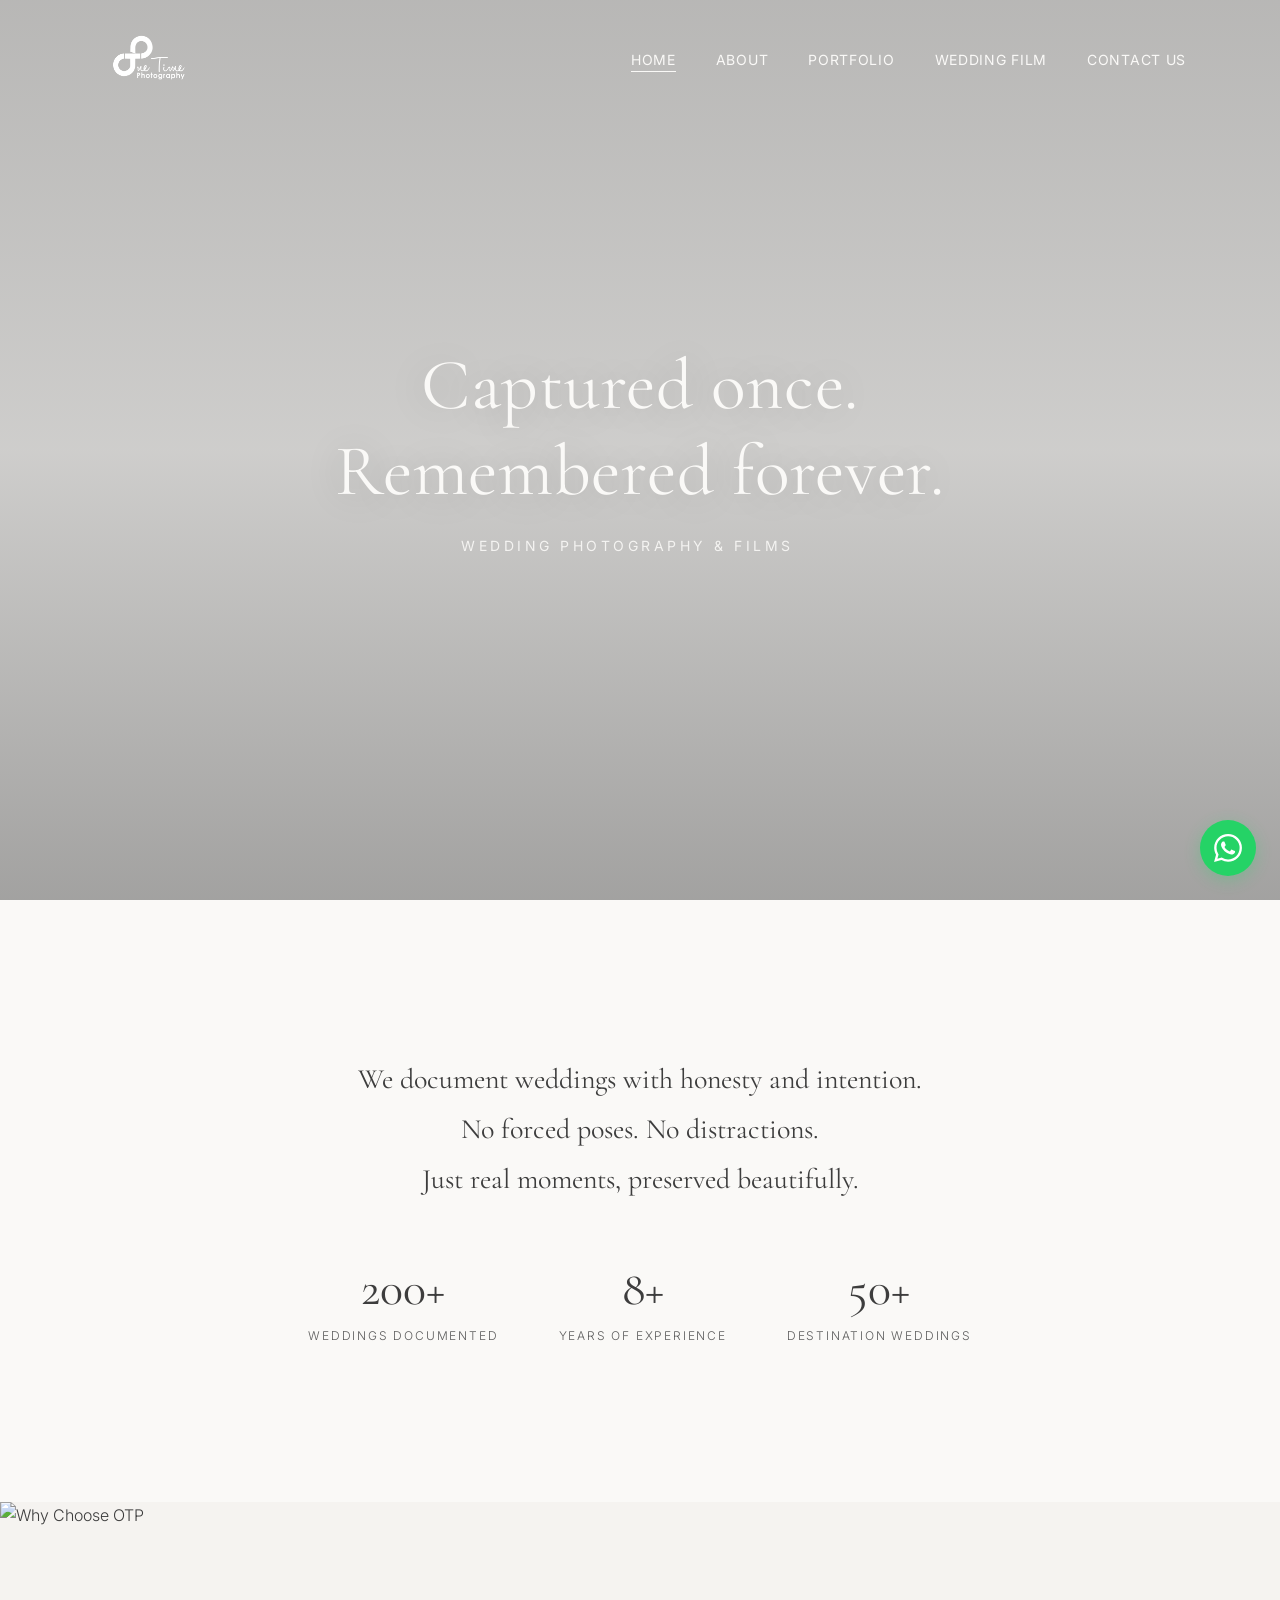
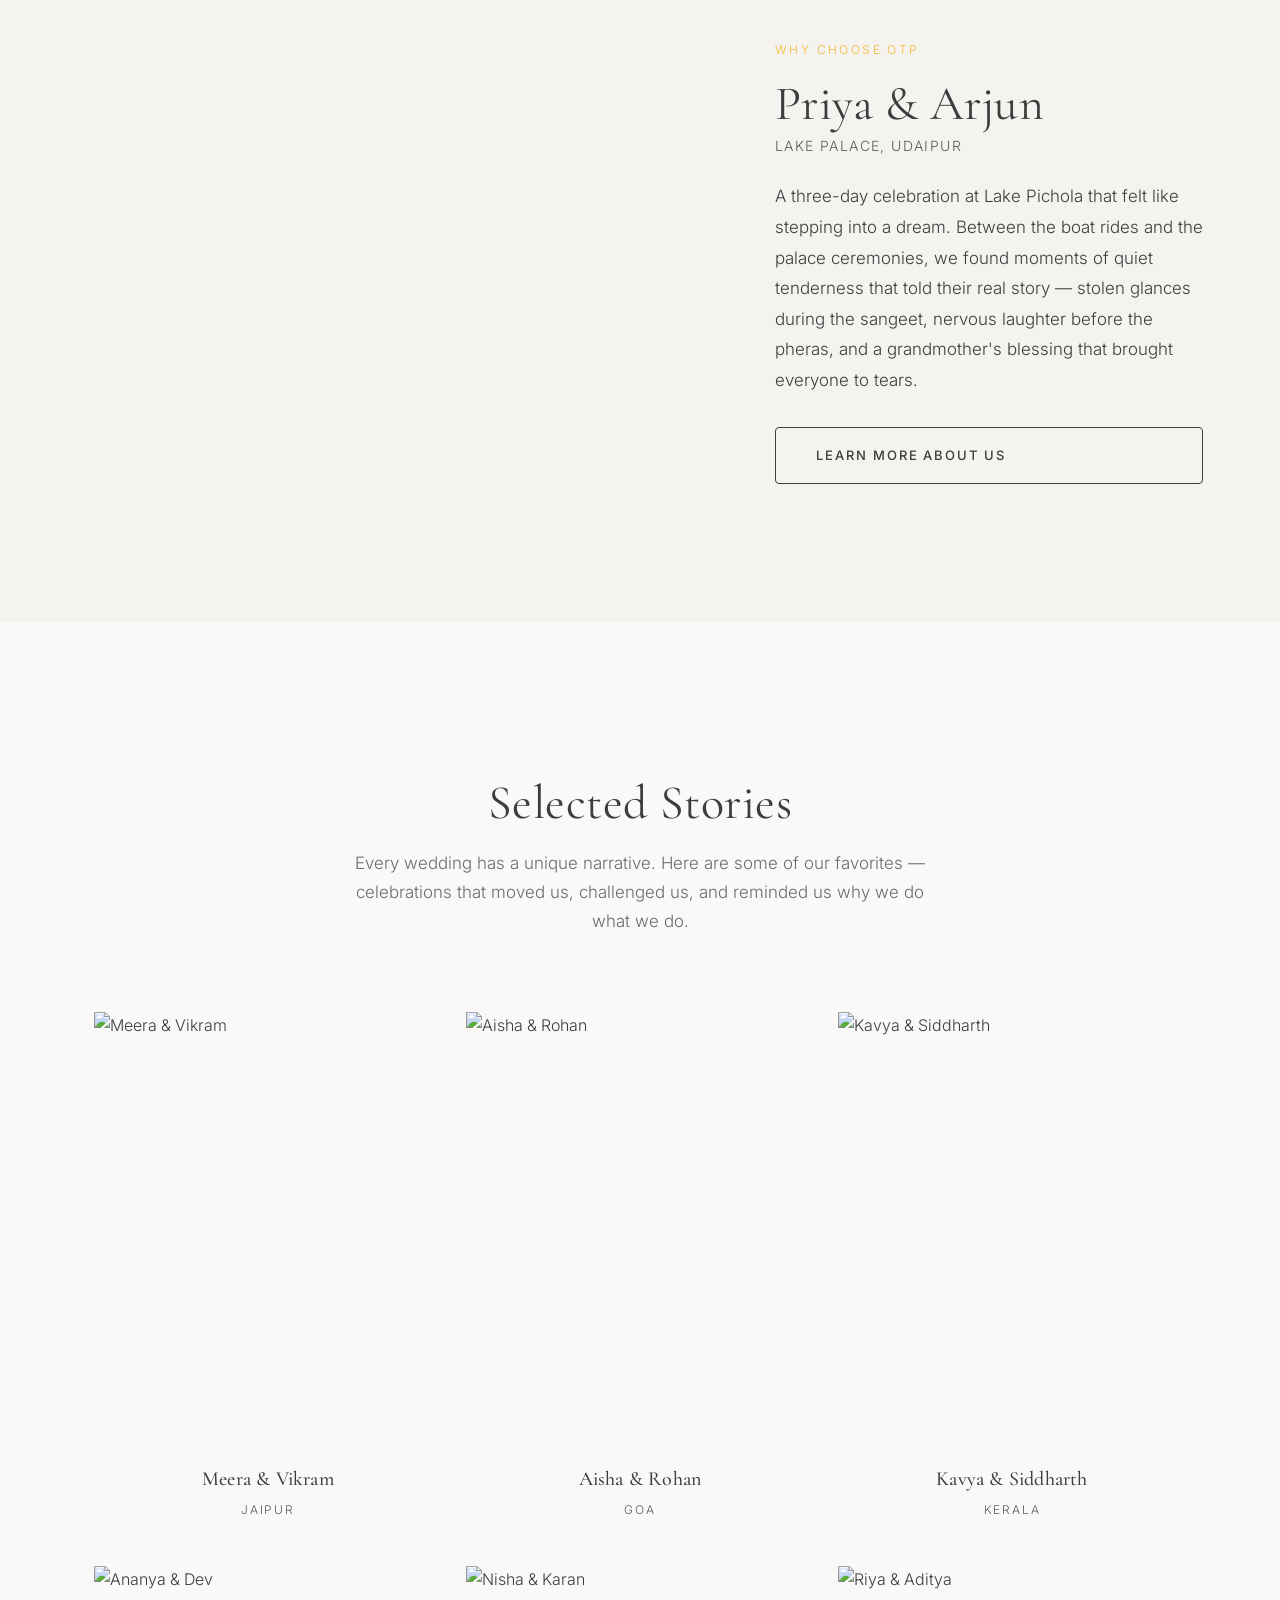
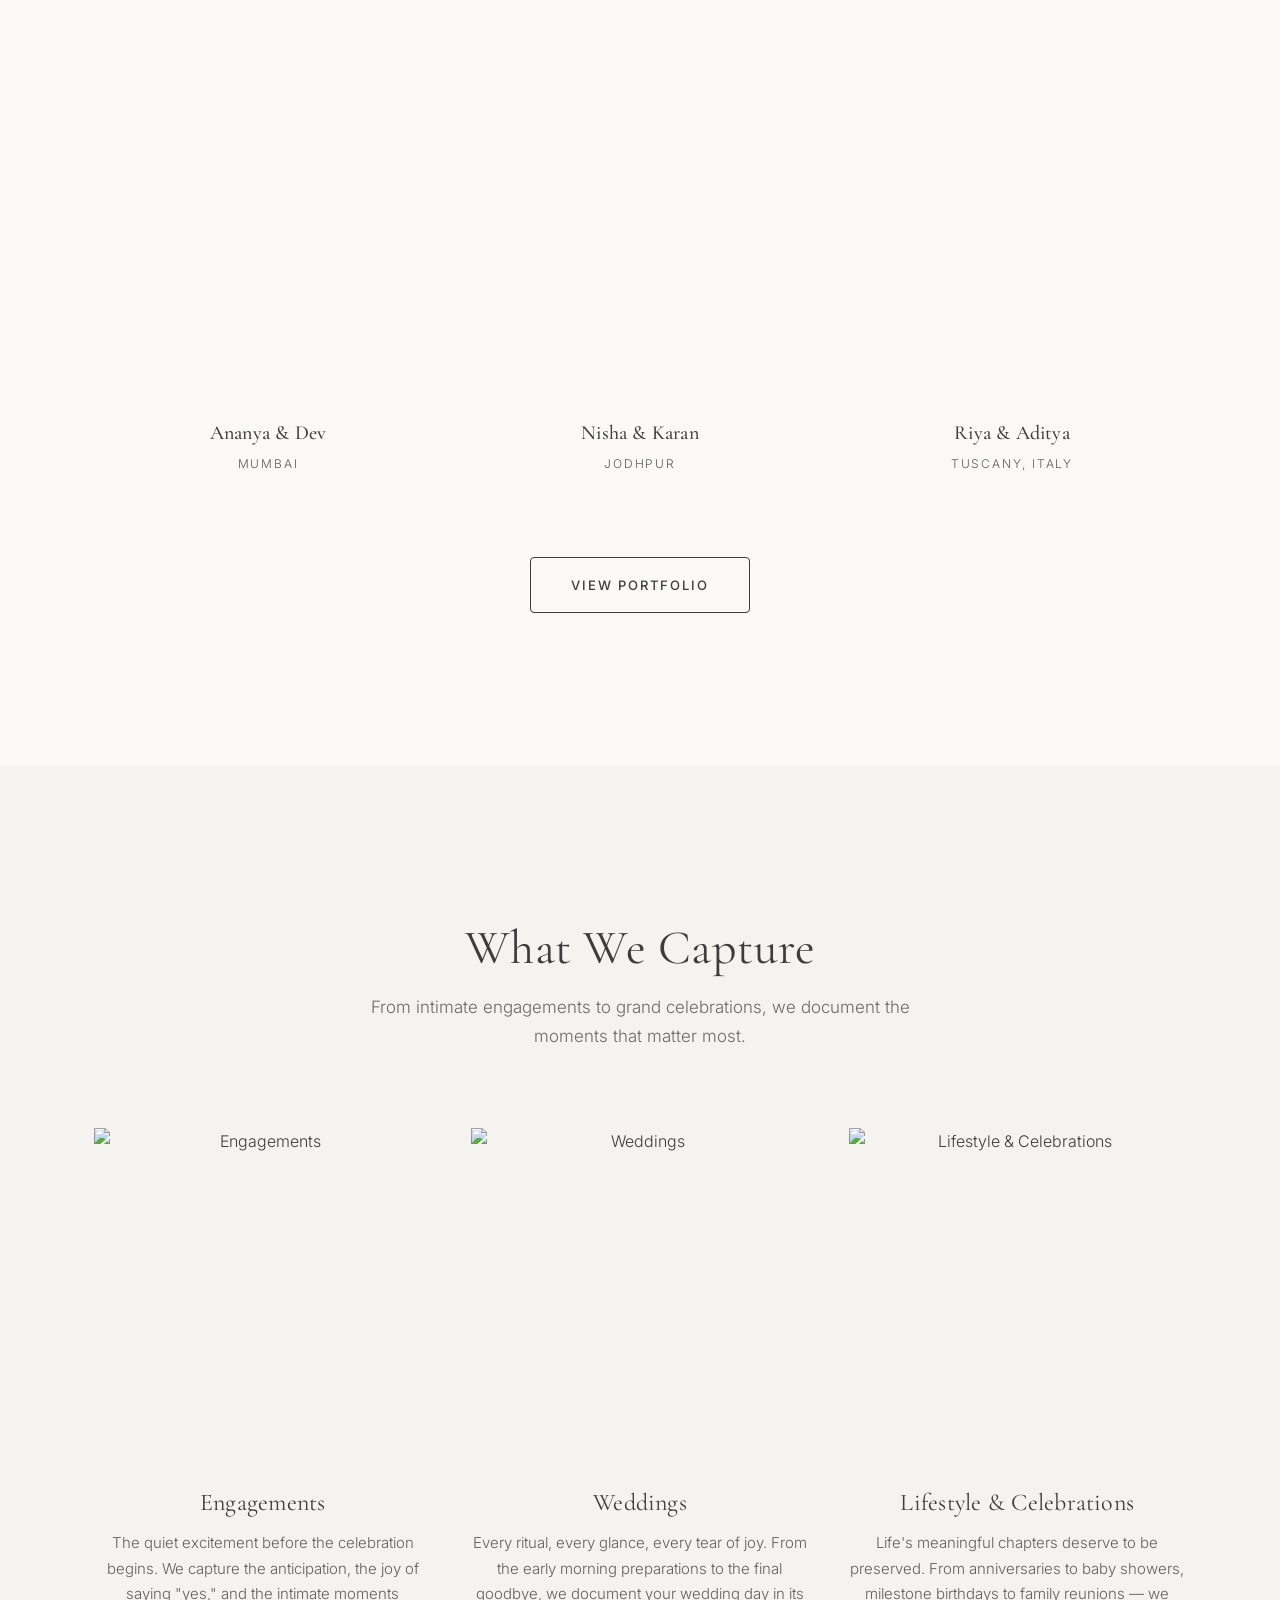
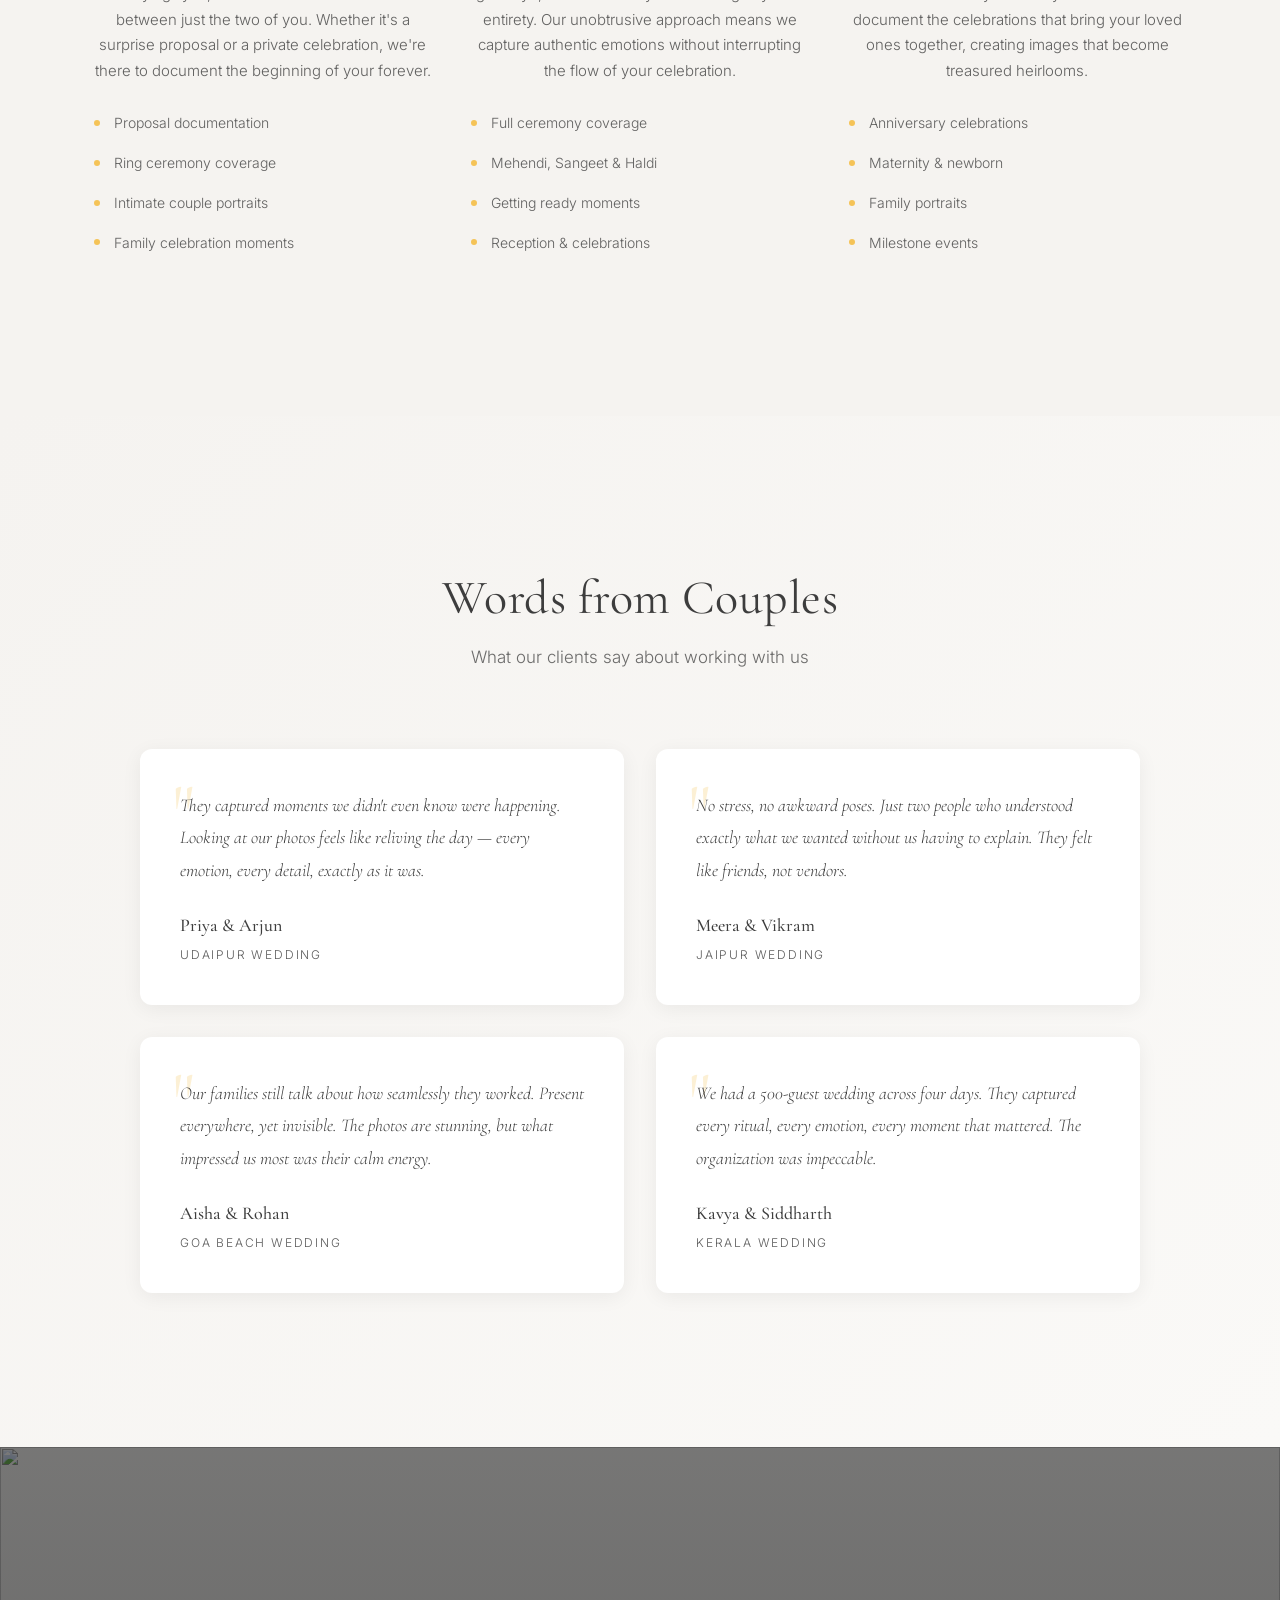
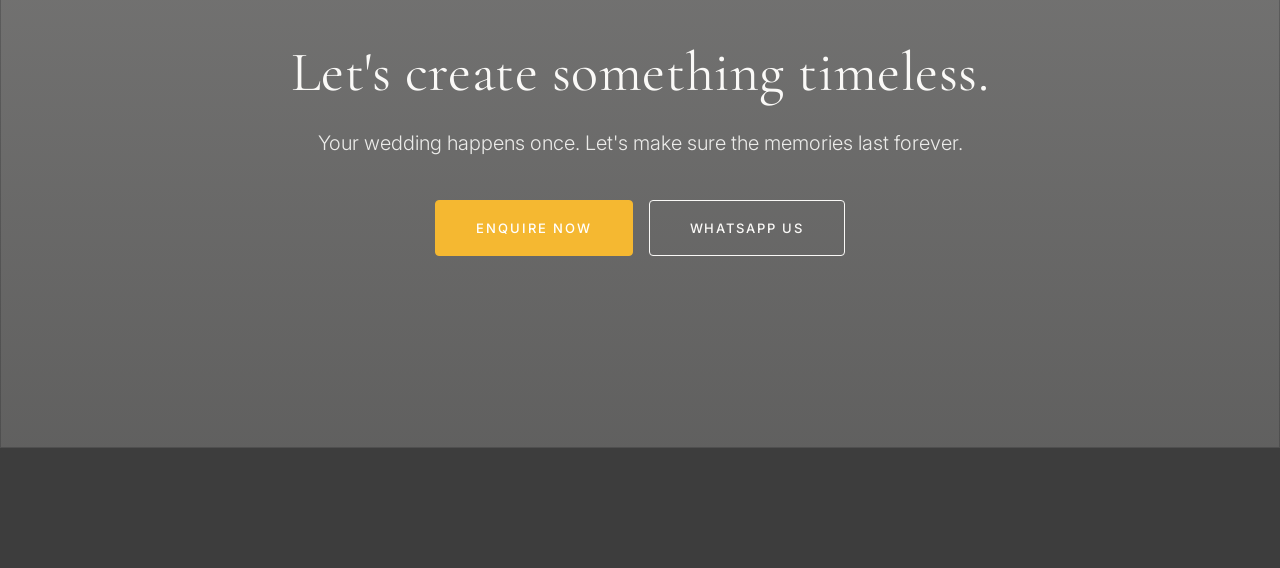
==== index.html @ 926968ce "Hide ALL sections with opacity:0 until API loads - Hero section (banner) - Brand statement - Why Cho" ====
<!DOCTYPE html>
<html lang="en">
<head>
    <meta charset="UTF-8">
    <meta name="viewport" content="width=device-width, initial-scale=1.0">
    <title>One Time Photography | Premium Wedding Photography & Films in India</title>
    <meta name="description" content="Premium wedding photography capturing moments that happen once and deserve to be preserved with intention, calm, and timeless elegance. Based in Mumbai, available across India and worldwide.">
    <meta name="keywords" content="wedding photography, wedding photographer India, destination wedding photographer, luxury wedding photography, Mumbai wedding photographer">

    <!-- Open Graph -->
    <meta property="og:title" content="One Time Photography | Premium Wedding Photography & Films">
    <meta property="og:description" content="Moments happen once. They deserve to be preserved with intention, calm, and timeless elegance.">
    <meta property="og:type" content="website">
    <meta property="og:image" content="https://images.unsplash.com/photo-1519741497674-611481863552?w=1200&q=80">

    <!-- Fonts -->
    <link rel="preconnect" href="https://fonts.googleapis.com">
    <link rel="preconnect" href="https://fonts.gstatic.com" crossorigin>
    <link href="https://fonts.googleapis.com/css2?family=Cormorant+Garamond:wght@400;500;600&family=Inter:wght@300;400;500&display=swap" rel="stylesheet">

    <!-- Styles -->
    <link rel="stylesheet" href="styles.css">
</head>
<body>
    <!-- Header -->
    <header class="header" id="header">
        <div class="header-container">
            <a href="index.html" class="logo">
                <img src="images/logo.png" alt="One Time Photography" class="logo-img">
            </a>

            <nav class="nav" id="nav">
                <ul class="nav-list">
                    <li><a href="index.html" class="nav-link active">Home</a></li>
                    <li><a href="about.html" class="nav-link">About</a></li>
                    <li><a href="portfolio.html" class="nav-link">Portfolio</a></li>
                    <li><a href="wedding-films.html" class="nav-link">Wedding Film</a></li>
                    <li><a href="contact.html" class="nav-link">Contact Us</a></li>
                </ul>
            </nav>

            <button class="menu-toggle" id="menuToggle" aria-label="Toggle menu">
                <span></span>
                <span></span>
                <span></span>
            </button>
        </div>
    </header>

    <!-- Hero Section -->
    <section class="hero api-content" style="opacity:0">
        <div class="hero-slider">
            <div class="hero-slide active" style="background-image: url('https://images.unsplash.com/photo-1519741497674-611481863552?w=1920&q=80')"></div>
            <div class="hero-slide" style="background-image: url('https://images.unsplash.com/photo-1606216794074-735e91aa2c92?w=1920&q=80')"></div>
            <div class="hero-slide" style="background-image: url('https://images.unsplash.com/photo-1591604466107-ec97de577aff?w=1920&q=80')"></div>
            <div class="hero-slide" style="background-image: url('https://images.unsplash.com/photo-1583939003579-730e3918a45a?w=1920&q=80')"></div>
        </div>
        <div class="hero-overlay"></div>
        <div class="hero-content">
            <h1 class="hero-title">Captured once.<br>Remembered forever.</h1>
            <p class="hero-subtitle">Wedding Photography & Films</p>
        </div>
    </section>

    <!-- Brand Statement -->
    <section class="brand-statement api-content" style="opacity:0">
        <div class="container">
            <p class="statement-text">
                We document weddings with honesty and intention.<br>
                No forced poses. No distractions.<br>
                Just real moments, preserved beautifully.
            </p>
            <div class="statement-details">
                <div class="statement-stat">
                    <span class="stat-number">200+</span>
                    <span class="stat-label">Weddings Documented</span>
                </div>
                <div class="statement-stat">
                    <span class="stat-number">8+</span>
                    <span class="stat-label">Years of Experience</span>
                </div>
                <div class="statement-stat">
                    <span class="stat-number">50+</span>
                    <span class="stat-label">Destination Weddings</span>
                </div>
            </div>
        </div>
    </section>

    <!-- Why Choose OTP -->
    <section class="why-choose-otp api-content" id="whyChooseSection" style="opacity:0">
        <div class="why-choose-inner">
            <div class="why-choose-image">
                <img src="https://images.unsplash.com/photo-1583939003579-730e3918a45a?w=1400&q=80" alt="Why Choose OTP" loading="lazy">
            </div>
            <div class="why-choose-content">
                <span class="section-label">Why Choose OTP</span>
                <h2>Priya & Arjun</h2>
                <p class="location-text">Lake Palace, Udaipur</p>
                <p class="description-text">A three-day celebration at Lake Pichola that felt like stepping into a dream. Between the boat rides and the palace ceremonies, we found moments of quiet tenderness that told their real story — stolen glances during the sangeet, nervous laughter before the pheras, and a grandmother's blessing that brought everyone to tears.</p>
                <a href="about.html" class="btn btn-secondary">Learn More About Us</a>
            </div>
        </div>
    </section>

    <!-- Selected Stories -->
    <section class="selected-stories api-content" style="opacity:0">
        <div class="container">
            <div class="section-header">
                <h2 class="section-title">Selected Stories</h2>
                <p class="section-subtitle">Every wedding has a unique narrative. Here are some of our favorites — celebrations that moved us, challenged us, and reminded us why we do what we do.</p>
            </div>
            <div class="stories-grid">
                <a href="stories.html#story-2" class="story-card">
                    <div class="story-image">
                        <img src="https://images.unsplash.com/photo-1511285560929-80b456fea0bc?w=800&q=80" alt="Meera & Vikram" loading="lazy">
                    </div>
                    <div class="story-info">
                        <h3>Meera & Vikram</h3>
                        <span>Jaipur</span>
                    </div>
                </a>
                <a href="stories.html#story-3" class="story-card">
                    <div class="story-image">
                        <img src="https://images.unsplash.com/photo-1465495976277-4387d4b0b4c6?w=800&q=80" alt="Aisha & Rohan" loading="lazy">
                    </div>
                    <div class="story-info">
                        <h3>Aisha & Rohan</h3>
                        <span>Goa</span>
                    </div>
                </a>
                <a href="stories.html#story-4" class="story-card">
                    <div class="story-image">
                        <img src="https://images.unsplash.com/photo-1519225421980-715cb0215aed?w=800&q=80" alt="Kavya & Siddharth" loading="lazy">
                    </div>
                    <div class="story-info">
                        <h3>Kavya & Siddharth</h3>
                        <span>Kerala</span>
                    </div>
                </a>
                <a href="stories.html#story-5" class="story-card">
                    <div class="story-image">
                        <img src="https://images.unsplash.com/photo-1522673607200-164d1b6ce486?w=800&q=80" alt="Ananya & Dev" loading="lazy">
                    </div>
                    <div class="story-info">
                        <h3>Ananya & Dev</h3>
                        <span>Mumbai</span>
                    </div>
                </a>
                <a href="stories.html#story-6" class="story-card">
                    <div class="story-image">
                        <img src="https://images.unsplash.com/photo-1460978812857-470ed1c77af0?w=800&q=80" alt="Nisha & Karan" loading="lazy">
                    </div>
                    <div class="story-info">
                        <h3>Nisha & Karan</h3>
                        <span>Jodhpur</span>
                    </div>
                </a>
                <a href="stories.html#story-7" class="story-card">
                    <div class="story-image">
                        <img src="https://images.unsplash.com/photo-1537633552985-df8429e8048b?w=800&q=80" alt="Riya & Aditya" loading="lazy">
                    </div>
                    <div class="story-info">
                        <h3>Riya & Aditya</h3>
                        <span>Tuscany, Italy</span>
                    </div>
                </a>
            </div>
            <div class="section-cta">
                <a href="portfolio.html" class="btn btn-secondary">view Portfolio</a>
            </div>
        </div>
    </section>

    <!-- What We Capture -->
    <section class="what-we-capture api-content" style="opacity:0">
        <div class="container">
            <div class="section-header">
                <h2 class="section-title">What We Capture</h2>
                <p class="section-subtitle">From intimate engagements to grand celebrations, we document the moments that matter most.</p>
            </div>
            <div class="capture-grid">
                <div class="capture-card">
                    <div class="capture-image">
                        <img src="https://images.unsplash.com/photo-1529634806980-85c3dd6d34ac?w=600&q=80" alt="Engagements" loading="lazy">
                    </div>
                    <h3>Engagements</h3>
                    <p>The quiet excitement before the celebration begins. We capture the anticipation, the joy of saying "yes," and the intimate moments between just the two of you. Whether it's a surprise proposal or a private celebration, we're there to document the beginning of your forever.</p>
                    <ul class="capture-features">
                        <li>Proposal documentation</li>
                        <li>Ring ceremony coverage</li>
                        <li>Intimate couple portraits</li>
                        <li>Family celebration moments</li>
                    </ul>
                </div>
                <div class="capture-card">
                    <div class="capture-image">
                        <img src="https://images.unsplash.com/photo-1587271407850-8d438ca9fdf2?w=600&q=80" alt="Weddings" loading="lazy">
                    </div>
                    <h3>Weddings</h3>
                    <p>Every ritual, every glance, every tear of joy. From the early morning preparations to the final goodbye, we document your wedding day in its entirety. Our unobtrusive approach means we capture authentic emotions without interrupting the flow of your celebration.</p>
                    <ul class="capture-features">
                        <li>Full ceremony coverage</li>
                        <li>Mehendi, Sangeet & Haldi</li>
                        <li>Getting ready moments</li>
                        <li>Reception & celebrations</li>
                    </ul>
                </div>
                <div class="capture-card">
                    <div class="capture-image">
                        <img src="https://images.unsplash.com/photo-1544078751-58fee2d8a03b?w=600&q=80" alt="Lifestyle & Celebrations" loading="lazy">
                    </div>
                    <h3>Lifestyle & Celebrations</h3>
                    <p>Life's meaningful chapters deserve to be preserved. From anniversaries to baby showers, milestone birthdays to family reunions — we document the celebrations that bring your loved ones together, creating images that become treasured heirlooms.</p>
                    <ul class="capture-features">
                        <li>Anniversary celebrations</li>
                        <li>Maternity & newborn</li>
                        <li>Family portraits</li>
                        <li>Milestone events</li>
                    </ul>
                </div>
            </div>
        </div>
    </section>

    <!-- Testimonials -->
    <section class="testimonials-section api-content" style="opacity:0">
        <div class="container">
            <div class="section-header">
                <h2 class="section-title">Words from Couples</h2>
                <p class="section-subtitle">What our clients say about working with us</p>
            </div>
            <div class="testimonials-grid" id="testimonialsContainer">
                <div class="testimonial-card">
                    <p class="testimonial-quote">They captured moments we didn't even know were happening. Looking at our photos feels like reliving the day — every emotion, every detail, exactly as it was.</p>
                    <div class="testimonial-author">
                        <div class="testimonial-info">
                            <cite>Priya & Arjun</cite>
                            <span>Udaipur Wedding</span>
                        </div>
                    </div>
                </div>
                <div class="testimonial-card">
                    <p class="testimonial-quote">No stress, no awkward poses. Just two people who understood exactly what we wanted without us having to explain. They felt like friends, not vendors.</p>
                    <div class="testimonial-author">
                        <div class="testimonial-info">
                            <cite>Meera & Vikram</cite>
                            <span>Jaipur Wedding</span>
                        </div>
                    </div>
                </div>
                <div class="testimonial-card">
                    <p class="testimonial-quote">Our families still talk about how seamlessly they worked. Present everywhere, yet invisible. The photos are stunning, but what impressed us most was their calm energy.</p>
                    <div class="testimonial-author">
                        <div class="testimonial-info">
                            <cite>Aisha & Rohan</cite>
                            <span>Goa Beach Wedding</span>
                        </div>
                    </div>
                </div>
                <div class="testimonial-card">
                    <p class="testimonial-quote">We had a 500-guest wedding across four days. They captured every ritual, every emotion, every moment that mattered. The organization was impeccable.</p>
                    <div class="testimonial-author">
                        <div class="testimonial-info">
                            <cite>Kavya & Siddharth</cite>
                            <span>Kerala Wedding</span>
                        </div>
                    </div>
                </div>
            </div>
        </div>
    </section>

    <!-- Final CTA -->
    <section class="cta-section api-content" style="opacity:0">
        <div class="cta-background">
            <img src="https://images.unsplash.com/photo-1519741497674-611481863552?w=1920&q=80" alt="" loading="lazy">
        </div>
        <div class="cta-overlay"></div>
        <div class="container">
            <div class="cta-content">
                <h2>Let's create something timeless.</h2>
                <p class="cta-subtitle">Your wedding happens once. Let's make sure the memories last forever.</p>
                <div class="cta-buttons">
                    <a href="contact.html" class="btn btn-primary">Enquire Now</a>
                    <a href="https://wa.me/919876543210" class="btn btn-secondary" target="_blank" rel="noopener">WhatsApp Us</a>
                </div>
            </div>
        </div>
    </section>

    <!-- Footer - Loaded by shared-components.js -->
    <footer class="footer"></footer>

    <!-- WhatsApp Floating Button -->
    <a href="https://wa.me/919876543210" class="whatsapp-float" target="_blank" rel="noopener" aria-label="Chat on WhatsApp">
        <svg viewBox="0 0 24 24" fill="currentColor">
            <path d="M17.472 14.382c-.297-.149-1.758-.867-2.03-.967-.273-.099-.471-.148-.67.15-.197.297-.767.966-.94 1.164-.173.199-.347.223-.644.075-.297-.15-1.255-.463-2.39-1.475-.883-.788-1.48-1.761-1.653-2.059-.173-.297-.018-.458.13-.606.134-.133.298-.347.446-.52.149-.174.198-.298.298-.497.099-.198.05-.371-.025-.52-.075-.149-.669-1.612-.916-2.207-.242-.579-.487-.5-.669-.51-.173-.008-.371-.01-.57-.01-.198 0-.52.074-.792.372-.272.297-1.04 1.016-1.04 2.479 0 1.462 1.065 2.875 1.213 3.074.149.198 2.096 3.2 5.077 4.487.709.306 1.262.489 1.694.625.712.227 1.36.195 1.871.118.571-.085 1.758-.719 2.006-1.413.248-.694.248-1.289.173-1.413-.074-.124-.272-.198-.57-.347m-5.421 7.403h-.004a9.87 9.87 0 01-5.031-1.378l-.361-.214-3.741.982.998-3.648-.235-.374a9.86 9.86 0 01-1.51-5.26c.001-5.45 4.436-9.884 9.888-9.884 2.64 0 5.122 1.03 6.988 2.898a9.825 9.825 0 012.893 6.994c-.003 5.45-4.437 9.884-9.885 9.884m8.413-18.297A11.815 11.815 0 0012.05 0C5.495 0 .16 5.335.157 11.892c0 2.096.547 4.142 1.588 5.945L.057 24l6.305-1.654a11.882 11.882 0 005.683 1.448h.005c6.554 0 11.89-5.335 11.893-11.893a11.821 11.821 0 00-3.48-8.413z"/>
        </svg>
    </a>

    <!-- Core Scripts -->
    <script src="script.js"></script>
    <script src="js/shared-components.js"></script>

    <!-- API & Dynamic Content -->
    <script src="js/api.js"></script>
    <script src="js/content-loader.js"></script>
</body>
</html>
---- styles.css ----
/* ============================================
   One Time Photography - Visual Identity System
   ============================================ */

/* CSS Custom Properties */
:root {
    /* Color Palette - One Time Photography Brand */
    --ivory: #FAF9F7;
    --soft-beige: #F5F3F0;
    --warm-grey: #5D5D5D;
    --charcoal: #3D3D3D;
    --muted-gold: #F5B831;
    --brand-yellow: #F5B831;
    --brand-gray: #5D5D5D;

    /* Typography */
    --font-heading: 'Cormorant Garamond', Georgia, serif;
    --font-body: 'Inter', -apple-system, BlinkMacSystemFont, sans-serif;

    /* Spacing */
    --section-padding: clamp(80px, 12vw, 160px);
    --container-max: 1140px;
    --content-max: 800px;

    /* Transitions */
    --transition-slow: 0.6s cubic-bezier(0.4, 0, 0.2, 1);
    --transition-medium: 0.4s cubic-bezier(0.4, 0, 0.2, 1);
    --transition-fast: 0.2s ease;
}

/* ============================================
   Reset & Base Styles
   ============================================ */
*, *::before, *::after {
    box-sizing: border-box;
    margin: 0;
    padding: 0;
}

html {
    scroll-behavior: smooth;
    -webkit-font-smoothing: antialiased;
    -moz-osx-font-smoothing: grayscale;
}

body {
    font-family: var(--font-body);
    font-weight: 300;
    font-size: 16px;
    line-height: 1.7;
    color: var(--charcoal);
    background-color: var(--ivory);
}

img {
    max-width: 100%;
    height: auto;
    display: block;
}

a {
    text-decoration: none;
    color: inherit;
    transition: color var(--transition-fast);
}

ul {
    list-style: none;
}

button {
    background: none;
    border: none;
    cursor: pointer;
    font-family: inherit;
}

/* ============================================
   Typography
   ============================================ */
h1, h2, h3, h4, h5, h6 {
    font-family: var(--font-heading);
    font-weight: 400;
    line-height: 1.2;
    letter-spacing: 0.01em;
}

h1 {
    font-size: clamp(2.5rem, 6vw, 4.5rem);
}

h2 {
    font-size: clamp(2rem, 4vw, 3rem);
}

h3 {
    font-size: clamp(1.25rem, 2vw, 1.5rem);
}

p {
    max-width: 65ch;
}

/* ============================================
   Layout
   ============================================ */
.container {
    width: 100%;
    max-width: var(--container-max);
    margin: 0 auto;
    padding: 0 24px;
}

.section-title {
    text-align: center;
    margin-bottom: clamp(48px, 6vw, 80px);
    color: var(--charcoal);
}

/* ============================================
   Header & Navigation
   ============================================ */
.header {
    position: fixed;
    top: 0;
    left: 0;
    right: 0;
    z-index: 1000;
    padding: 20px 0;
    transition: background-color var(--transition-medium), padding var(--transition-medium);
}

.header.scrolled {
    background-color: rgba(250, 249, 247, 0.98);
    padding: 16px 0;
    box-shadow: 0 1px 0 rgba(31, 31, 31, 0.05);
}

.header-container {
    max-width: var(--container-max);
    margin: 0 auto;
    padding: 0 24px;
    display: flex;
    justify-content: space-between;
    align-items: center;
}

.logo {
    display: flex;
    flex-direction: column;
    align-items: flex-start;
    line-height: 1;
}

.logo-img {
    height: 80px;
    width: auto;
    transition: filter var(--transition-medium);
}

.header:not(.scrolled) .logo-img {
    filter: brightness(0) invert(1);
}

.logo-text {
    font-family: var(--font-heading);
    font-size: 1.5rem;
    font-weight: 500;
    color: var(--charcoal);
    letter-spacing: 0.02em;
}

.logo-sub {
    font-family: var(--font-body);
    font-size: 0.65rem;
    font-weight: 400;
    letter-spacing: 0.2em;
    text-transform: uppercase;
    color: var(--warm-grey);
    margin-top: 2px;
}

.header:not(.scrolled) .logo-text,
.header:not(.scrolled) .logo-sub {
    color: var(--ivory);
}

.nav-list {
    display: flex;
    gap: 40px;
}

.nav-link {
    font-size: 0.875rem;
    font-weight: 400;
    letter-spacing: 0.05em;
    text-transform: uppercase;
    color: var(--ivory);
    position: relative;
}

.header.scrolled .nav-link {
    color: #2D2D2D;
}

.header.scrolled .nav-link:hover {
    color: var(--muted-gold);
}

.nav-link::after {
    content: '';
    position: absolute;
    bottom: -4px;
    left: 0;
    width: 0;
    height: 1px;
    background-color: currentColor;
    transition: width var(--transition-medium);
}

.nav-link:hover::after,
.nav-link.active::after {
    width: 100%;
}

/* Mobile Menu Toggle */
.menu-toggle {
    display: none;
    flex-direction: column;
    gap: 5px;
    padding: 10px;
    z-index: 1001;
}

.menu-toggle span {
    width: 24px;
    height: 1.5px;
    background-color: var(--ivory);
    transition: transform var(--transition-fast), opacity var(--transition-fast);
}

.header.scrolled .menu-toggle span {
    background-color: var(--charcoal);
}

.menu-toggle.active span:nth-child(1) {
    transform: rotate(45deg) translate(5px, 5px);
}

.menu-toggle.active span:nth-child(2) {
    opacity: 0;
}

.menu-toggle.active span:nth-child(3) {
    transform: rotate(-45deg) translate(5px, -5px);
}

/* ============================================
   Hero Section
   ============================================ */
.hero {
    position: relative;
    height: 100vh;
    min-height: 600px;
    display: flex;
    align-items: center;
    justify-content: center;
    overflow: hidden;
}

.hero-slider {
    position: absolute;
    inset: 0;
}

.hero-slide {
    position: absolute;
    inset: 0;
    background-size: cover;
    background-position: center;
    opacity: 0;
    transition: opacity 1.5s ease-in-out;
}

.hero-slide.active {
    opacity: 1;
}

.hero-overlay {
    position: absolute;
    inset: 0;
    background: linear-gradient(to bottom,
        rgba(31, 31, 31, 0.3) 0%,
        rgba(31, 31, 31, 0.2) 50%,
        rgba(31, 31, 31, 0.4) 100%
    );
}

.hero-content {
    position: relative;
    z-index: 1;
    text-align: center;
    color: var(--ivory);
    padding: 0 24px;
}

.hero-title {
    margin-bottom: 20px;
    text-shadow: 0 2px 40px rgba(0, 0, 0, 0.2);
}

.hero-subtitle {
    font-size: 0.875rem;
    font-weight: 400;
    letter-spacing: 0.25em;
    text-transform: uppercase;
    opacity: 0.9;
}

/* ============================================
   Brand Statement
   ============================================ */
.brand-statement {
    padding: var(--section-padding) 24px;
    text-align: center;
}

.statement-text {
    font-family: var(--font-heading);
    font-size: clamp(1.25rem, 2.5vw, 1.75rem);
    font-weight: 400;
    line-height: 1.8;
    color: var(--charcoal);
    max-width: var(--content-max);
    margin: 0 auto;
}

/* ============================================
   Selected Stories
   ============================================ */
.selected-stories {
    padding: var(--section-padding) 24px;
    background-color: var(--ivory);
}

.stories-grid {
    display: grid;
    grid-template-columns: repeat(3, 1fr);
    gap: 24px;
}

.story-card {
    display: block;
    position: relative;
    overflow: hidden;
}

.story-image {
    aspect-ratio: 4/5;
    overflow: hidden;
}

.story-image img {
    width: 100%;
    height: 100%;
    object-fit: cover;
    transition: transform var(--transition-slow), opacity var(--transition-medium);
}

.story-card:hover .story-image img {
    transform: scale(1.03);
    opacity: 0.9;
}

.story-info {
    padding: 20px 0;
    text-align: center;
}

.story-info h3 {
    font-family: var(--font-heading);
    font-size: 1.25rem;
    font-weight: 500;
    margin-bottom: 4px;
}

.story-info span {
    font-size: 0.75rem;
    letter-spacing: 0.15em;
    text-transform: uppercase;
    color: var(--warm-grey);
}

/* ============================================
   What We Capture
   ============================================ */
.what-we-capture {
    padding: var(--section-padding) 24px;
    background-color: var(--soft-beige);
}

.capture-grid {
    display: grid;
    grid-template-columns: repeat(3, 1fr);
    gap: 40px;
}

.capture-card {
    text-align: center;
}

.capture-image {
    aspect-ratio: 1/1;
    overflow: hidden;
    margin-bottom: 24px;
}

.capture-image img {
    width: 100%;
    height: 100%;
    object-fit: cover;
    transition: transform var(--transition-slow);
}

.capture-card:hover .capture-image img {
    transform: scale(1.03);
}

.capture-card h3 {
    font-family: var(--font-heading);
    font-size: 1.5rem;
    margin-bottom: 12px;
}

.capture-card p {
    font-size: 0.9375rem;
    color: var(--charcoal);
    opacity: 0.8;
    margin: 0 auto;
}

/* ============================================
   Wedding Experience
   ============================================ */
.wedding-experience {
    padding: var(--section-padding) 24px;
}

.experience-grid {
    display: grid;
    grid-template-columns: 1fr 1fr;
    gap: 80px;
    align-items: center;
}

.experience-image {
    aspect-ratio: 3/4;
    overflow: hidden;
}

.experience-image img {
    width: 100%;
    height: 100%;
    object-fit: cover;
}

.experience-content h2 {
    margin-bottom: 16px;
}

.experience-text {
    font-size: 1.125rem;
    color: var(--charcoal);
    opacity: 0.8;
    margin-bottom: 32px;
}

.services-list {
    margin-bottom: 40px;
}

.services-list li {
    font-size: 0.9375rem;
    padding: 10px 0;
    border-bottom: 1px solid var(--soft-beige);
    position: relative;
    padding-left: 16px;
}

.services-list li::before {
    content: '';
    position: absolute;
    left: 0;
    top: 50%;
    width: 4px;
    height: 4px;
    border-radius: 50%;
    background-color: var(--muted-gold);
    transform: translateY(-50%);
}

.services-list li:nth-child(2) {
    color: var(--warm-grey);
}

/* ============================================
   Buttons
   ============================================ */
.btn {
    display: inline-block;
    padding: 16px 40px;
    font-size: 0.8125rem;
    font-weight: 500;
    letter-spacing: 0.15em;
    text-transform: uppercase;
    text-decoration: none;
    border-radius: 4px;
    cursor: pointer;
    transition: all var(--transition-medium);
}

.btn-primary {
    background-color: var(--charcoal);
    color: var(--ivory);
    border: 1px solid var(--charcoal);
}

.btn-primary:hover {
    background-color: transparent;
    color: var(--charcoal);
}

.btn-secondary {
    background-color: transparent;
    color: var(--charcoal);
    border: 1px solid var(--charcoal);
}

.btn-secondary:hover {
    background-color: var(--charcoal);
    color: var(--ivory);
}

/* ============================================
   Principles
   ============================================ */
.principles {
    padding: var(--section-padding) 24px;
    background-color: var(--soft-beige);
}

.principles-grid {
    display: grid;
    grid-template-columns: repeat(3, 1fr);
    gap: 60px;
    text-align: center;
}

.principle-icon {
    width: 48px;
    height: 48px;
    margin: 0 auto 24px;
    color: var(--muted-gold);
}

.principle-icon svg {
    width: 100%;
    height: 100%;
}

.principle-card h3 {
    font-family: var(--font-heading);
    font-size: 1.5rem;
    margin-bottom: 12px;
}

.principle-card p {
    font-size: 0.9375rem;
    color: var(--charcoal);
    opacity: 0.8;
    margin: 0 auto;
}

/* ============================================
   Testimonials
   ============================================ */
.testimonials {
    padding: var(--section-padding) 24px;
}

.testimonials-grid {
    display: grid;
    grid-template-columns: repeat(3, 1fr);
    gap: 48px;
}

.testimonial {
    text-align: center;
}

.testimonial p {
    font-family: var(--font-heading);
    font-size: 1.125rem;
    font-style: italic;
    line-height: 1.8;
    color: var(--charcoal);
    margin: 0 auto;
    max-width: 100%;
}

.testimonial p::before {
    content: '"';
    display: block;
    font-size: 3rem;
    line-height: 1;
    color: var(--warm-grey);
    margin-bottom: 16px;
}

/* ============================================
   Final CTA
   ============================================ */
.final-cta {
    padding: var(--section-padding) 24px;
    text-align: center;
    background-color: var(--ivory);
}

.final-cta h2 {
    margin-bottom: 40px;
}

.cta-buttons {
    display: flex;
    gap: 16px;
    justify-content: center;
    flex-wrap: wrap;
}

/* ============================================
   Footer
   ============================================ */
.footer {
    padding: 80px 24px 40px;
    background-color: var(--charcoal);
    color: var(--ivory);
}

.footer-content {
    display: flex;
    justify-content: space-between;
    align-items: flex-start;
    margin-bottom: 60px;
    flex-wrap: wrap;
    gap: 40px;
}

.footer-brand .logo-text {
    color: var(--ivory);
}

.footer-brand .logo-sub {
    color: var(--warm-grey);
}

.footer-brand .logo-img {
    height: 100px;
    width: auto;
    filter: brightness(0) invert(1);
    margin-bottom: 16px;
}

.footer-nav {
    display: flex;
    gap: 32px;
    flex-wrap: wrap;
}

.footer-nav a {
    font-size: 0.875rem;
    color: var(--warm-grey);
    transition: color var(--transition-fast);
}

.footer-nav a:hover {
    color: var(--ivory);
}

.footer-social {
    display: flex;
    gap: 20px;
}

.footer-social a {
    width: 24px;
    height: 24px;
    color: var(--warm-grey);
    transition: color var(--transition-fast);
}

.footer-social a:hover {
    color: var(--ivory);
}

.footer-social svg {
    width: 100%;
    height: 100%;
}

.footer-bottom {
    padding-top: 40px;
    text-align: center;
}

.footer-bottom p {
    font-size: 0.8125rem;
    color: var(--warm-grey);
    margin: 0 auto;
}

/* Footer 4-column layout */
.footer-content {
    display: grid;
    grid-template-columns: 1.5fr 1fr 1fr 1fr;
    gap: 40px;
    margin-bottom: 60px;
}

.footer-brand .footer-tagline {
    font-size: 0.9375rem;
    line-height: 1.7;
    color: var(--warm-grey);
    margin-top: 16px;
    max-width: 280px;
}

.footer-nav,
.footer-contact,
.footer-social {
    display: flex;
    flex-direction: column;
}

.footer-nav h4,
.footer-contact h4,
.footer-social h4 {
    font-family: var(--font-heading);
    font-size: 1rem;
    font-weight: 500;
    margin-bottom: 20px;
    color: var(--ivory);
}

.footer-nav a {
    display: block;
    margin-bottom: 10px;
}

.footer-contact p {
    font-size: 0.9375rem;
    color: var(--warm-grey);
    margin-bottom: 8px;
    line-height: 1.5;
}

.footer-social .social-links {
    display: flex;
    gap: 16px;
}

.footer-social .social-links a {
    width: 24px;
    height: 24px;
    color: var(--warm-grey);
    transition: color var(--transition-fast);
}

.footer-social .social-links a:hover {
    color: var(--ivory);
}

@media (max-width: 1024px) {
    .footer-content {
        grid-template-columns: repeat(2, 1fr);
    }
}

@media (max-width: 768px) {
    .footer-content {
        grid-template-columns: 1fr;
        text-align: center;
    }

    .footer-brand .footer-tagline {
        max-width: 100%;
    }

    .footer-nav,
    .footer-contact {
        align-items: center;
    }

    .footer-social .social-links {
        justify-content: center;
    }
}

/* CTA Subtitle */
.final-cta .cta-subtitle {
    font-size: 1.125rem;
    color: var(--warm-grey);
    margin-bottom: 32px;
    max-width: 500px;
    margin-left: auto;
    margin-right: auto;
}

/* ============================================
   WhatsApp Float
   ============================================ */
.whatsapp-float {
    position: fixed;
    bottom: 24px;
    right: 24px;
    width: 56px;
    height: 56px;
    background-color: #25D366;
    border-radius: 50%;
    display: flex;
    align-items: center;
    justify-content: center;
    box-shadow: 0 4px 16px rgba(37, 211, 102, 0.3);
    transition: transform var(--transition-fast), box-shadow var(--transition-fast);
    z-index: 999;
}

.whatsapp-float:hover {
    transform: scale(1.05);
    box-shadow: 0 6px 24px rgba(37, 211, 102, 0.4);
}

.whatsapp-float svg {
    width: 28px;
    height: 28px;
    color: white;
}

/* ============================================
   Page Header (Inner Pages)
   ============================================ */
.page-header {
    position: relative;
    padding: 180px 24px 100px;
    text-align: center;
    background-color: var(--soft-beige);
    overflow: hidden;
}

.page-header.has-bg {
    background-size: cover;
    background-position: center;
    background-repeat: no-repeat;
}

.page-header.has-bg::before {
    content: '';
    position: absolute;
    inset: 0;
    background: linear-gradient(
        to bottom,
        rgba(31, 31, 31, 0.5) 0%,
        rgba(31, 31, 31, 0.4) 100%
    );
    z-index: 1;
}

.page-header.has-bg .container {
    position: relative;
    z-index: 2;
}

.page-header.has-bg h1,
.page-header.has-bg p {
    color: var(--ivory);
}

.page-header.has-bg p {
    opacity: 0.9;
}

.page-header h1 {
    margin-bottom: 16px;
}

.page-header p {
    font-size: 1.125rem;
    color: var(--charcoal);
    opacity: 0.8;
    margin: 0 auto;
}

/* ============================================
   About Page
   ============================================ */
.about-content {
    padding: var(--section-padding) 24px;
}

.about-grid {
    display: grid;
    grid-template-columns: 1fr 1.2fr;
    gap: 80px;
    align-items: start;
}

.about-image {
    aspect-ratio: 3/4;
    overflow: hidden;
    position: sticky;
    top: 120px;
}

.about-image img {
    width: 100%;
    height: 100%;
    object-fit: cover;
}

.about-text h2 {
    margin-bottom: 24px;
}

.about-text p {
    margin-bottom: 24px;
    font-size: 1.0625rem;
    line-height: 1.8;
}

.about-text p:last-child {
    margin-bottom: 0;
}

/* ============================================
   Stories Page
   ============================================ */
.stories-page {
    padding: var(--section-padding) 24px;
}

.stories-list {
    display: flex;
    flex-direction: column;
    gap: 120px;
}

.story-preview {
    display: grid;
    grid-template-columns: 1.5fr 1fr;
    gap: 60px;
    align-items: center;
}

.story-preview:nth-child(even) {
    grid-template-columns: 1fr 1.5fr;
}

.story-preview:nth-child(even) .story-preview-image {
    order: 2;
}

.story-preview-image {
    aspect-ratio: 4/3;
    overflow: hidden;
}

.story-preview-image img {
    width: 100%;
    height: 100%;
    object-fit: cover;
    transition: transform var(--transition-slow);
}

.story-preview:hover .story-preview-image img {
    transform: scale(1.02);
}

.story-preview-content h2 {
    margin-bottom: 8px;
}

.story-preview-content .location {
    font-size: 0.8125rem;
    letter-spacing: 0.15em;
    text-transform: uppercase;
    color: var(--warm-grey);
    margin-bottom: 20px;
}

.story-preview-content p {
    margin-bottom: 32px;
    line-height: 1.8;
}

/* ============================================
   Moments/Portfolio Page
   ============================================ */
.moments-page {
    padding: var(--section-padding) 24px;
}

.moments-grid {
    display: grid;
    grid-template-columns: repeat(3, 1fr);
    gap: 16px;
}

.moment-item {
    overflow: hidden;
}

.moment-item:nth-child(4n + 1) {
    grid-column: span 2;
}

.moment-item:nth-child(7n + 3) {
    grid-row: span 2;
}

.moment-item img {
    width: 100%;
    height: 100%;
    object-fit: cover;
    aspect-ratio: 1/1;
    transition: transform var(--transition-slow), opacity var(--transition-medium);
}

.moment-item:nth-child(4n + 1) img {
    aspect-ratio: 16/9;
}

.moment-item:nth-child(7n + 3) img {
    aspect-ratio: 9/16;
}

.moment-item:hover img {
    transform: scale(1.03);
    opacity: 0.95;
}

/* ============================================
   Packages Page
   ============================================ */
.packages-page {
    padding: var(--section-padding) 24px;
}

.packages-intro {
    max-width: var(--content-max);
    margin: 0 auto 80px;
    text-align: center;
}

.packages-intro p {
    font-size: 1.125rem;
    line-height: 1.8;
    margin: 0 auto;
}

.packages-grid {
    display: grid;
    grid-template-columns: repeat(3, 1fr);
    gap: 32px;
}

.package-card {
    padding: 48px 40px;
    background-color: var(--soft-beige);
    text-align: center;
}

.package-card h3 {
    font-family: var(--font-heading);
    font-size: 1.75rem;
    margin-bottom: 16px;
}

.package-card .package-desc {
    font-size: 0.9375rem;
    color: var(--charcoal);
    opacity: 0.8;
    margin-bottom: 32px;
}

.package-features {
    text-align: left;
    margin-bottom: 40px;
}

.package-features li {
    font-size: 0.9375rem;
    padding: 12px 0;
    border-bottom: 1px solid rgba(31, 31, 31, 0.1);
}

.package-card .btn {
    width: 100%;
}

/* ============================================
   Contact Page
   ============================================ */
.contact-page {
    padding: var(--section-padding) 24px;
}

.contact-grid {
    display: grid;
    grid-template-columns: 1fr 1fr;
    gap: 80px;
}

.contact-info h2 {
    margin-bottom: 24px;
}

.contact-info p {
    margin-bottom: 32px;
    line-height: 1.8;
}

.contact-details {
    margin-bottom: 40px;
}

.contact-details li {
    display: flex;
    align-items: center;
    gap: 12px;
    margin-bottom: 16px;
    font-size: 1rem;
}

.contact-details li svg {
    width: 20px;
    height: 20px;
    color: var(--muted-gold);
}

.contact-form label {
    display: block;
    font-size: 0.8125rem;
    font-weight: 500;
    letter-spacing: 0.1em;
    text-transform: uppercase;
    margin-bottom: 8px;
    color: var(--charcoal);
}

.contact-form input,
.contact-form textarea,
.contact-form select {
    width: 100%;
    padding: 16px;
    font-family: var(--font-body);
    font-size: 1rem;
    border: 1px solid var(--soft-beige);
    background-color: var(--ivory);
    color: var(--charcoal);
    transition: border-color var(--transition-fast);
    margin-bottom: 24px;
}

.contact-form input:focus,
.contact-form textarea:focus,
.contact-form select:focus {
    outline: none;
    border-color: var(--muted-gold);
}

.contact-form textarea {
    min-height: 150px;
    resize: vertical;
}

.contact-form .btn {
    width: 100%;
}

/* ============================================
   Responsive Design
   ============================================ */
@media (max-width: 1024px) {
    .stories-grid {
        grid-template-columns: repeat(2, 1fr);
    }

    .capture-grid,
    .principles-grid,
    .testimonials-grid,
    .packages-grid {
        grid-template-columns: repeat(2, 1fr);
    }

    .experience-grid,
    .about-grid,
    .story-preview,
    .story-preview:nth-child(even),
    .contact-grid {
        grid-template-columns: 1fr;
        gap: 48px;
    }

    .story-preview:nth-child(even) .story-preview-image {
        order: 0;
    }

    .about-image {
        position: relative;
        top: 0;
    }
}

@media (max-width: 768px) {
    .menu-toggle {
        display: flex;
    }

    .nav {
        position: fixed;
        top: 0;
        left: 0;
        right: 0;
        bottom: 0;
        background-color: var(--ivory);
        display: flex;
        align-items: center;
        justify-content: center;
        opacity: 0;
        visibility: hidden;
        transition: opacity var(--transition-medium), visibility var(--transition-medium);
    }

    .nav.active {
        opacity: 1;
        visibility: visible;
    }

    .nav-list {
        flex-direction: column;
        text-align: center;
        gap: 32px;
    }

    .nav-link {
        color: var(--charcoal);
        font-size: 1.25rem;
    }

    .stories-grid,
    .capture-grid,
    .principles-grid,
    .testimonials-grid,
    .moments-grid,
    .packages-grid {
        grid-template-columns: 1fr;
    }

    .moment-item:nth-child(4n + 1) {
        grid-column: span 1;
    }

    .moment-item:nth-child(7n + 3) {
        grid-row: span 1;
    }

    .moment-item img,
    .moment-item:nth-child(4n + 1) img,
    .moment-item:nth-child(7n + 3) img {
        aspect-ratio: 4/3;
    }

    .footer-content {
        flex-direction: column;
        align-items: center;
        text-align: center;
    }

    .footer-nav {
        justify-content: center;
    }

    .cta-buttons {
        flex-direction: column;
        align-items: center;
    }

    .btn {
        width: 100%;
        max-width: 300px;
    }
}

@media (max-width: 480px) {
    body {
        font-size: 15px;
    }

    .hero-title {
        font-size: 2rem;
    }

    .page-header {
        padding: 140px 24px 60px;
    }

    .whatsapp-float {
        width: 48px;
        height: 48px;
        bottom: 16px;
        right: 16px;
    }

    .whatsapp-float svg {
        width: 24px;
        height: 24px;
    }
}

/* ============================================
   Section Headers
   ============================================ */
.section-header {
    text-align: center;
    margin-bottom: clamp(48px, 6vw, 80px);
}

.section-header .section-title {
    margin-bottom: 16px;
}

.section-subtitle {
    font-size: 1.0625rem;
    color: var(--charcoal);
    opacity: 0.75;
    max-width: 600px;
    margin: 0 auto;
    line-height: 1.7;
}

.section-cta {
    text-align: center;
    margin-top: 60px;
}

/* ============================================
   Brand Statement Enhanced
   ============================================ */
.statement-details {
    display: flex;
    justify-content: center;
    gap: 60px;
    margin-top: 60px;
    flex-wrap: wrap;
}

.statement-stat {
    text-align: center;
}

.stat-number {
    display: block;
    font-family: var(--font-heading);
    font-size: 3rem;
    font-weight: 400;
    color: var(--charcoal);
    line-height: 1;
    margin-bottom: 8px;
}

.stat-label {
    font-size: 0.75rem;
    letter-spacing: 0.15em;
    text-transform: uppercase;
    color: var(--warm-grey);
}

/* ============================================
   Featured Story
   ============================================ */
.featured-story {
    padding: 0;
    background-color: var(--soft-beige);
}

.featured-story-inner {
    display: grid;
    grid-template-columns: 1.2fr 1fr;
    min-height: 80vh;
}

.featured-story-image {
    overflow: hidden;
}

.featured-story-image img {
    width: 100%;
    height: 100%;
    object-fit: cover;
}

.featured-story-content {
    display: flex;
    flex-direction: column;
    justify-content: center;
    padding: clamp(40px, 6vw, 80px);
}

.featured-label {
    font-size: 0.75rem;
    letter-spacing: 0.2em;
    text-transform: uppercase;
    color: var(--muted-gold);
    margin-bottom: 16px;
}

.featured-story-content h2 {
    margin-bottom: 8px;
}

.featured-location {
    font-size: 0.875rem;
    letter-spacing: 0.1em;
    text-transform: uppercase;
    color: var(--warm-grey);
    margin-bottom: 24px;
}

.featured-excerpt {
    font-size: 1.0625rem;
    line-height: 1.8;
    margin-bottom: 32px;
    max-width: 100%;
}

/* ============================================
   Capture Features List
   ============================================ */
.capture-features {
    margin-top: 20px;
    text-align: left;
    padding-left: 0;
}

.capture-features li {
    font-size: 0.875rem;
    padding: 8px 0;
    padding-left: 20px;
    position: relative;
    color: var(--charcoal);
    opacity: 0.8;
}

.capture-features li::before {
    content: '';
    position: absolute;
    left: 0;
    top: 50%;
    width: 6px;
    height: 6px;
    border-radius: 50%;
    background-color: var(--muted-gold);
    transform: translateY(-50%);
}

/* ============================================
   Our Approach Section
   ============================================ */
.our-approach {
    padding: var(--section-padding) 24px;
    background-color: var(--ivory);
}

.approach-grid {
    display: grid;
    grid-template-columns: 1.2fr 1fr;
    gap: 80px;
    align-items: center;
}

.approach-label {
    font-size: 0.75rem;
    letter-spacing: 0.2em;
    text-transform: uppercase;
    color: var(--muted-gold);
    margin-bottom: 16px;
    display: block;
}

.approach-content h2 {
    margin-bottom: 24px;
    line-height: 1.3;
}

.approach-content p {
    margin-bottom: 20px;
    font-size: 1.0625rem;
    line-height: 1.8;
}

.approach-stats {
    margin-top: 40px;
    display: flex;
    flex-direction: column;
    gap: 16px;
}

.approach-stat {
    display: flex;
    align-items: center;
    gap: 16px;
}

.stat-icon {
    width: 24px;
    height: 24px;
    color: var(--muted-gold);
    flex-shrink: 0;
}

.stat-icon svg {
    width: 100%;
    height: 100%;
}

.stat-text {
    font-size: 0.9375rem;
    color: var(--charcoal);
}

.approach-image {
    aspect-ratio: 3/4;
    overflow: hidden;
}

.approach-image img {
    width: 100%;
    height: 100%;
    object-fit: cover;
}

/* ============================================
   Services Detailed
   ============================================ */
.services-detailed {
    margin-bottom: 40px;
}

.service-item {
    padding: 20px 0;
    border-bottom: 1px solid var(--soft-beige);
}

.service-item:first-child {
    padding-top: 0;
}

.service-item h4 {
    font-family: var(--font-heading);
    font-size: 1.25rem;
    font-weight: 500;
    margin-bottom: 8px;
}

.service-item p {
    font-size: 0.9375rem;
    line-height: 1.7;
    opacity: 0.8;
    margin: 0;
}

.service-item.secondary h4 {
    color: var(--warm-grey);
}

/* ============================================
   Process Timeline
   ============================================ */
.process {
    padding: var(--section-padding) 24px;
    background-color: var(--ivory);
}

.process-timeline {
    max-width: 800px;
    margin: 0 auto;
}

.process-step {
    display: grid;
    grid-template-columns: 80px 1fr;
    gap: 32px;
    padding: 40px 0;
    border-bottom: 1px solid var(--soft-beige);
}

.process-step:last-child {
    border-bottom: none;
}

.process-number {
    font-family: var(--font-heading);
    font-size: 2.5rem;
    font-weight: 400;
    color: var(--muted-gold);
    line-height: 1;
}

.process-content h3 {
    font-family: var(--font-heading);
    font-size: 1.5rem;
    margin-bottom: 12px;
}

.process-content p {
    font-size: 1rem;
    line-height: 1.8;
    opacity: 0.8;
    margin: 0;
}

/* ============================================
   Testimonials Enhanced
   ============================================ */
.testimonials-grid {
    display: grid;
    grid-template-columns: repeat(2, 1fr);
    gap: 48px;
}

.testimonial {
    text-align: left;
    padding: 40px;
    background-color: var(--soft-beige);
}

.testimonial p {
    font-family: var(--font-heading);
    font-size: 1.125rem;
    font-style: italic;
    line-height: 1.8;
    color: var(--charcoal);
    margin: 0 0 24px 0;
    max-width: 100%;
}

.testimonial p::before {
    content: none;
}

.testimonial footer {
    display: flex;
    flex-direction: column;
    gap: 4px;
}

.testimonial cite {
    font-family: var(--font-heading);
    font-size: 1.125rem;
    font-style: normal;
    font-weight: 500;
}

.testimonial footer span {
    font-size: 0.75rem;
    letter-spacing: 0.15em;
    text-transform: uppercase;
    color: var(--warm-grey);
}

/* ============================================
   Why Choose OTP Section
   ============================================ */
.why-choose-otp {
    padding: 0;
    background-color: var(--soft-beige);
}

.why-choose-inner {
    display: grid;
    grid-template-columns: 1.2fr 1fr;
    min-height: 80vh;
}

.why-choose-image {
    overflow: hidden;
}

.why-choose-image img {
    width: 100%;
    height: 100%;
    object-fit: cover;
}

.why-choose-content {
    display: flex;
    flex-direction: column;
    justify-content: center;
    padding: clamp(40px, 6vw, 80px);
}

.section-label {
    font-size: 0.75rem;
    letter-spacing: 0.2em;
    text-transform: uppercase;
    color: var(--muted-gold);
    margin-bottom: 16px;
}

.location-text {
    font-size: 0.875rem;
    letter-spacing: 0.1em;
    text-transform: uppercase;
    color: var(--warm-grey);
    margin-bottom: 24px;
}

.description-text {
    font-size: 1.0625rem;
    line-height: 1.8;
    margin-bottom: 32px;
    max-width: 100%;
}

/* ============================================
   Testimonials Redesigned
   ============================================ */
.testimonials-section {
    padding: var(--section-padding) 24px;
    background: linear-gradient(135deg, var(--soft-beige) 0%, var(--ivory) 100%);
}

.testimonials-section .testimonials-grid {
    display: grid;
    grid-template-columns: repeat(2, 1fr);
    gap: 32px;
    max-width: 1000px;
    margin: 0 auto;
}

.testimonial-card {
    background: white;
    border-radius: 12px;
    padding: 40px;
    box-shadow: 0 4px 20px rgba(0, 0, 0, 0.06);
    position: relative;
    transition: transform var(--transition-medium), box-shadow var(--transition-medium);
}

.testimonial-card:hover {
    transform: translateY(-4px);
    box-shadow: 0 8px 32px rgba(0, 0, 0, 0.1);
}

.testimonial-card::before {
    content: '"';
    position: absolute;
    top: 24px;
    left: 32px;
    font-family: var(--font-heading);
    font-size: 5rem;
    line-height: 1;
    color: var(--muted-gold);
    opacity: 0.2;
}

.testimonial-quote {
    font-family: var(--font-heading);
    font-size: 1.125rem;
    font-style: italic;
    line-height: 1.8;
    color: var(--charcoal);
    margin-bottom: 24px;
    position: relative;
    z-index: 1;
}

.testimonial-author {
    display: flex;
    align-items: center;
    gap: 16px;
}

.testimonial-avatar {
    width: 56px;
    height: 56px;
    border-radius: 50%;
    object-fit: cover;
}

.testimonial-info {
    display: flex;
    flex-direction: column;
    gap: 4px;
}

.testimonial-info cite {
    font-family: var(--font-heading);
    font-size: 1.125rem;
    font-style: normal;
    font-weight: 500;
    display: block;
}

.testimonial-info span {
    font-size: 0.75rem;
    letter-spacing: 0.15em;
    text-transform: uppercase;
    color: var(--warm-grey);
}

/* ============================================
   CTA Redesigned
   ============================================ */
.cta-section {
    position: relative;
    padding: clamp(100px, 15vw, 200px) 24px;
    text-align: center;
    overflow: hidden;
}

.cta-background {
    position: absolute;
    inset: 0;
    z-index: 0;
}

.cta-background img {
    width: 100%;
    height: 100%;
    object-fit: cover;
}

.cta-overlay {
    position: absolute;
    inset: 0;
    background: linear-gradient(
        to bottom,
        rgba(31, 31, 31, 0.6) 0%,
        rgba(31, 31, 31, 0.7) 100%
    );
    z-index: 1;
}

.cta-section .container {
    position: relative;
    z-index: 2;
}

.cta-content {
    max-width: 700px;
    margin: 0 auto;
}

.cta-section h2 {
    font-size: clamp(2rem, 5vw, 3.5rem);
    color: var(--ivory);
    margin-bottom: 20px;
}

.cta-section .cta-subtitle {
    font-size: 1.25rem;
    color: rgba(250, 249, 247, 0.9);
    margin-bottom: 40px;
    max-width: 100%;
}

.cta-section .cta-buttons {
    display: flex;
    gap: 16px;
    justify-content: center;
    flex-wrap: wrap;
}

.cta-section .btn-primary {
    background: var(--muted-gold);
    border-color: var(--muted-gold);
    color: white;
}

.cta-section .btn-primary:hover {
    background: #D9A12C;
    border-color: #D9A12C;
}

.cta-section .btn-secondary {
    background: transparent;
    border-color: var(--ivory);
    color: var(--ivory);
}

.cta-section .btn-secondary:hover {
    background: var(--ivory);
    color: var(--charcoal);
}

.cta-section .cta-note {
    margin-top: 32px;
    font-size: 0.875rem;
    color: rgba(250, 249, 247, 0.7);
}

/* ============================================
   Footer Redesigned
   ============================================ */
.footer-redesigned {
    background: linear-gradient(to bottom, var(--charcoal) 0%, #2D2D2D 100%);
    color: var(--ivory);
    padding: 80px 24px 40px;
}

.footer-content {
    display: grid;
    grid-template-columns: 1.5fr 1fr 1fr 1fr;
    gap: 60px;
    padding-bottom: 24px;
}

.footer-logo {
    height: 100px;
    width: auto;
    filter: brightness(0) invert(1);
    margin-bottom: 20px;
}

.footer-redesigned .footer-tagline {
    font-size: 1rem;
    line-height: 1.8;
    color: var(--warm-grey);
    max-width: 320px;
    margin-top: 0;
}

.footer-redesigned .footer-col h4 {
    font-family: var(--font-heading);
    font-size: 1.125rem;
    font-weight: 500;
    margin-bottom: 24px;
    color: var(--ivory);
}

.footer-nav,
.footer-social {
    display: flex;
    flex-direction: column;
    gap: 14px;
}

.footer-redesigned .footer-nav a,
.footer-redesigned .footer-social a {
    font-size: 0.9375rem;
    color: var(--warm-grey);
    transition: color var(--transition-fast);
}

.footer-redesigned .footer-nav a:hover,
.footer-redesigned .footer-social a:hover {
    color: var(--ivory);
}

.footer-contact p {
    font-size: 0.9375rem;
    color: var(--warm-grey);
    margin-bottom: 10px;
    line-height: 1.6;
    max-width: 100%;
}

.footer-redesigned .footer-bottom {
    display: flex;
    justify-content: space-between;
    align-items: center;
    padding-top: 40px;
}

.footer-redesigned .footer-bottom p {
    font-size: 0.8125rem;
    color: var(--warm-grey);
    margin: 0;
    max-width: 100%;
}

.footer-redesigned .footer-legal {
    display: flex;
    gap: 24px;
}

.footer-redesigned .footer-legal a {
    font-size: 0.8125rem;
    color: var(--warm-grey);
    transition: color var(--transition-fast);
}

.footer-redesigned .footer-legal a:hover {
    color: var(--ivory);
}

/* Responsive adjustments for new sections */
@media (max-width: 1024px) {
    .why-choose-inner {
        grid-template-columns: 1fr;
    }

    .why-choose-image {
        height: 50vh;
    }

    .testimonials-section .testimonials-grid {
        grid-template-columns: 1fr;
    }

    .footer-content {
        grid-template-columns: repeat(2, 1fr);
        gap: 40px;
    }
}

@media (max-width: 768px) {
    .footer-content {
        grid-template-columns: 1fr;
        text-align: center;
    }

    .footer-brand {
        text-align: center;
    }

    .footer-redesigned .footer-tagline {
        max-width: 100%;
    }

    .footer-nav,
    .footer-social {
        align-items: center;
    }

    .footer-contact {
        text-align: center;
    }

    .footer-redesigned .footer-bottom {
        flex-direction: column;
        gap: 16px;
        text-align: center;
    }

    .cta-section .cta-buttons {
        flex-direction: column;
        align-items: center;
    }
}

/* ============================================
   Destinations
   ============================================ */
.destinations {
    padding: var(--section-padding) 24px;
    background-color: var(--soft-beige);
}

.destinations-list {
    display: flex;
    flex-wrap: wrap;
    justify-content: center;
    gap: 16px 32px;
}

.destinations-list span {
    font-family: var(--font-heading);
    font-size: 1.25rem;
    color: var(--charcoal);
    opacity: 0.7;
    transition: opacity var(--transition-fast);
}

.destinations-list span:hover {
    opacity: 1;
}

/* ============================================
   Final CTA Enhanced
   ============================================ */
.cta-text {
    font-size: 1.125rem;
    color: var(--charcoal);
    opacity: 0.8;
    margin-bottom: 40px;
    max-width: 100%;
}

.cta-note {
    margin-top: 32px;
    font-size: 0.875rem;
    color: var(--warm-grey);
}

/* ============================================
   Footer Enhanced
   ============================================ */
.footer-main {
    display: grid;
    grid-template-columns: 1fr 2fr;
    gap: 80px;
    margin-bottom: 60px;
}

.footer-tagline {
    margin-top: 16px;
    font-size: 0.9375rem;
    line-height: 1.7;
    color: var(--warm-grey);
    max-width: 300px;
}

.footer-links {
    display: grid;
    grid-template-columns: repeat(3, 1fr);
    gap: 40px;
}

.footer-col h4 {
    font-family: var(--font-heading);
    font-size: 1.125rem;
    font-weight: 500;
    margin-bottom: 20px;
    color: var(--ivory);
}

.footer-nav-col {
    display: flex;
    flex-direction: column;
    gap: 12px;
}

.footer-nav-col a {
    font-size: 0.9375rem;
    color: var(--warm-grey);
    transition: color var(--transition-fast);
}

.footer-nav-col a:hover {
    color: var(--ivory);
}

.footer-bottom {
    display: flex;
    justify-content: space-between;
    align-items: center;
    padding-top: 24px;
}

.footer-legal {
    display: flex;
    gap: 24px;
}

.footer-legal a {
    font-size: 0.8125rem;
    color: var(--warm-grey);
    transition: color var(--transition-fast);
}

.footer-legal a:hover {
    color: var(--ivory);
}

/* ============================================
   FAQ Section
   ============================================ */
.faq-section {
    padding: var(--section-padding) 24px;
    background-color: var(--soft-beige);
}

.faq-grid {
    display: grid;
    grid-template-columns: repeat(2, 1fr);
    gap: 40px;
    max-width: 1000px;
    margin: 0 auto;
}

.faq-item {
    padding: 32px;
    background-color: var(--ivory);
}

.faq-item h3 {
    font-family: var(--font-heading);
    font-size: 1.25rem;
    margin-bottom: 12px;
}

.faq-item p {
    font-size: 0.9375rem;
    line-height: 1.8;
    opacity: 0.8;
    margin: 0;
}

/* ============================================
   Awards/Recognition
   ============================================ */
.recognition {
    padding: var(--section-padding) 24px;
}

.recognition-logos {
    display: flex;
    justify-content: center;
    align-items: center;
    gap: 60px;
    flex-wrap: wrap;
    opacity: 0.5;
}

.recognition-logos img {
    height: 40px;
    width: auto;
    filter: grayscale(100%);
}

/* ============================================
   Enhanced Responsive
   ============================================ */
@media (max-width: 1024px) {
    .featured-story-inner {
        grid-template-columns: 1fr;
    }

    .featured-story-image {
        height: 50vh;
    }

    .approach-grid {
        grid-template-columns: 1fr;
        gap: 48px;
    }

    .approach-image {
        order: -1;
    }

    .footer-main {
        grid-template-columns: 1fr;
        gap: 48px;
    }

    .footer-links {
        grid-template-columns: repeat(3, 1fr);
    }

    .testimonials-grid {
        grid-template-columns: 1fr;
    }

    .faq-grid {
        grid-template-columns: 1fr;
    }
}

@media (max-width: 768px) {
    .statement-details {
        gap: 40px;
    }

    .stat-number {
        font-size: 2.5rem;
    }

    .process-step {
        grid-template-columns: 60px 1fr;
        gap: 20px;
    }

    .process-number {
        font-size: 2rem;
    }

    .footer-links {
        grid-template-columns: 1fr;
        text-align: center;
    }

    .footer-nav-col {
        align-items: center;
    }

    .footer-bottom {
        flex-direction: column;
        gap: 16px;
        text-align: center;
    }

    .footer-legal {
        justify-content: center;
    }

    .destinations-list {
        gap: 12px 24px;
    }

    .destinations-list span {
        font-size: 1rem;
    }
}

/* ============================================
   Animations
   ============================================ */
@keyframes fadeIn {
    from {
        opacity: 0;
        transform: translateY(20px);
    }
    to {
        opacity: 1;
        transform: translateY(0);
    }
}

.fade-in {
    animation: fadeIn 0.8s ease forwards;
}

/* Lazy load images fade in */
img[loading="lazy"] {
    opacity: 0;
    transition: opacity var(--transition-medium);
}

img[loading="lazy"].loaded,
img[loading="lazy"]:not([data-src]) {
    opacity: 1;
}

/* ============================================
   Lightbox Gallery
   ============================================ */
.lightbox {
    position: fixed;
    top: 0;
    left: 0;
    width: 100%;
    height: 100%;
    z-index: 10000;
    display: flex;
    align-items: center;
    justify-content: center;
    opacity: 0;
    visibility: hidden;
    transition: opacity 0.3s ease, visibility 0.3s ease;
}

.lightbox.active {
    opacity: 1;
    visibility: visible;
}

.lightbox-overlay {
    position: absolute;
    top: 0;
    left: 0;
    width: 100%;
    height: 100%;
    background: rgba(0, 0, 0, 0.95);
    cursor: pointer;
}

.lightbox-content {
    position: relative;
    width: 100%;
    height: 100%;
    display: flex;
    align-items: center;
    justify-content: center;
    padding: 60px 80px;
}

.lightbox-image-container {
    position: relative;
    max-width: 100%;
    max-height: 100%;
    display: flex;
    align-items: center;
    justify-content: center;
}

.lightbox-image {
    max-width: 100%;
    max-height: calc(100vh - 120px);
    object-fit: contain;
    transition: opacity 0.3s ease;
    border-radius: 4px;
}

.lightbox-loader {
    position: absolute;
    width: 40px;
    height: 40px;
    border: 3px solid rgba(255, 255, 255, 0.2);
    border-top-color: var(--muted-gold);
    border-radius: 50%;
    animation: spin 0.8s linear infinite;
    display: none;
}

@keyframes spin {
    to { transform: rotate(360deg); }
}

.lightbox-close {
    position: absolute;
    top: 20px;
    right: 20px;
    width: 50px;
    height: 50px;
    background: transparent;
    border: none;
    color: white;
    font-size: 2.5rem;
    cursor: pointer;
    display: flex;
    align-items: center;
    justify-content: center;
    transition: opacity 0.2s ease, transform 0.2s ease;
    z-index: 10;
}

.lightbox-close:hover {
    opacity: 0.7;
    transform: scale(1.1);
}

.lightbox-nav {
    position: absolute;
    top: 50%;
    transform: translateY(-50%);
    width: 60px;
    height: 60px;
    background: rgba(255, 255, 255, 0.1);
    border: none;
    border-radius: 50%;
    color: white;
    cursor: pointer;
    display: flex;
    align-items: center;
    justify-content: center;
    transition: background 0.2s ease, transform 0.2s ease;
    z-index: 10;
}

.lightbox-nav:hover {
    background: rgba(255, 255, 255, 0.2);
    transform: translateY(-50%) scale(1.1);
}

.lightbox-nav svg {
    width: 28px;
    height: 28px;
}

.lightbox-prev {
    left: 20px;
}

.lightbox-next {
    right: 20px;
}

.lightbox-counter {
    position: absolute;
    bottom: 20px;
    left: 50%;
    transform: translateX(-50%);
    color: rgba(255, 255, 255, 0.7);
    font-size: 0.9rem;
    font-family: var(--font-body);
    letter-spacing: 1px;
}

/* Mobile adjustments for lightbox */
@media (max-width: 768px) {
    .lightbox-content {
        padding: 60px 20px;
    }

    .lightbox-nav {
        width: 44px;
        height: 44px;
    }

    .lightbox-nav svg {
        width: 22px;
        height: 22px;
    }

    .lightbox-prev {
        left: 10px;
    }

    .lightbox-next {
        right: 10px;
    }

    .lightbox-close {
        top: 10px;
        right: 10px;
        width: 44px;
        height: 44px;
        font-size: 2rem;
    }
}

/* ============================================
   API Content Loading States
   ============================================ */
.api-content {
    opacity: 0;
    transition: opacity 0.3s ease;
}

.api-content.loaded {
    opacity: 1;
}
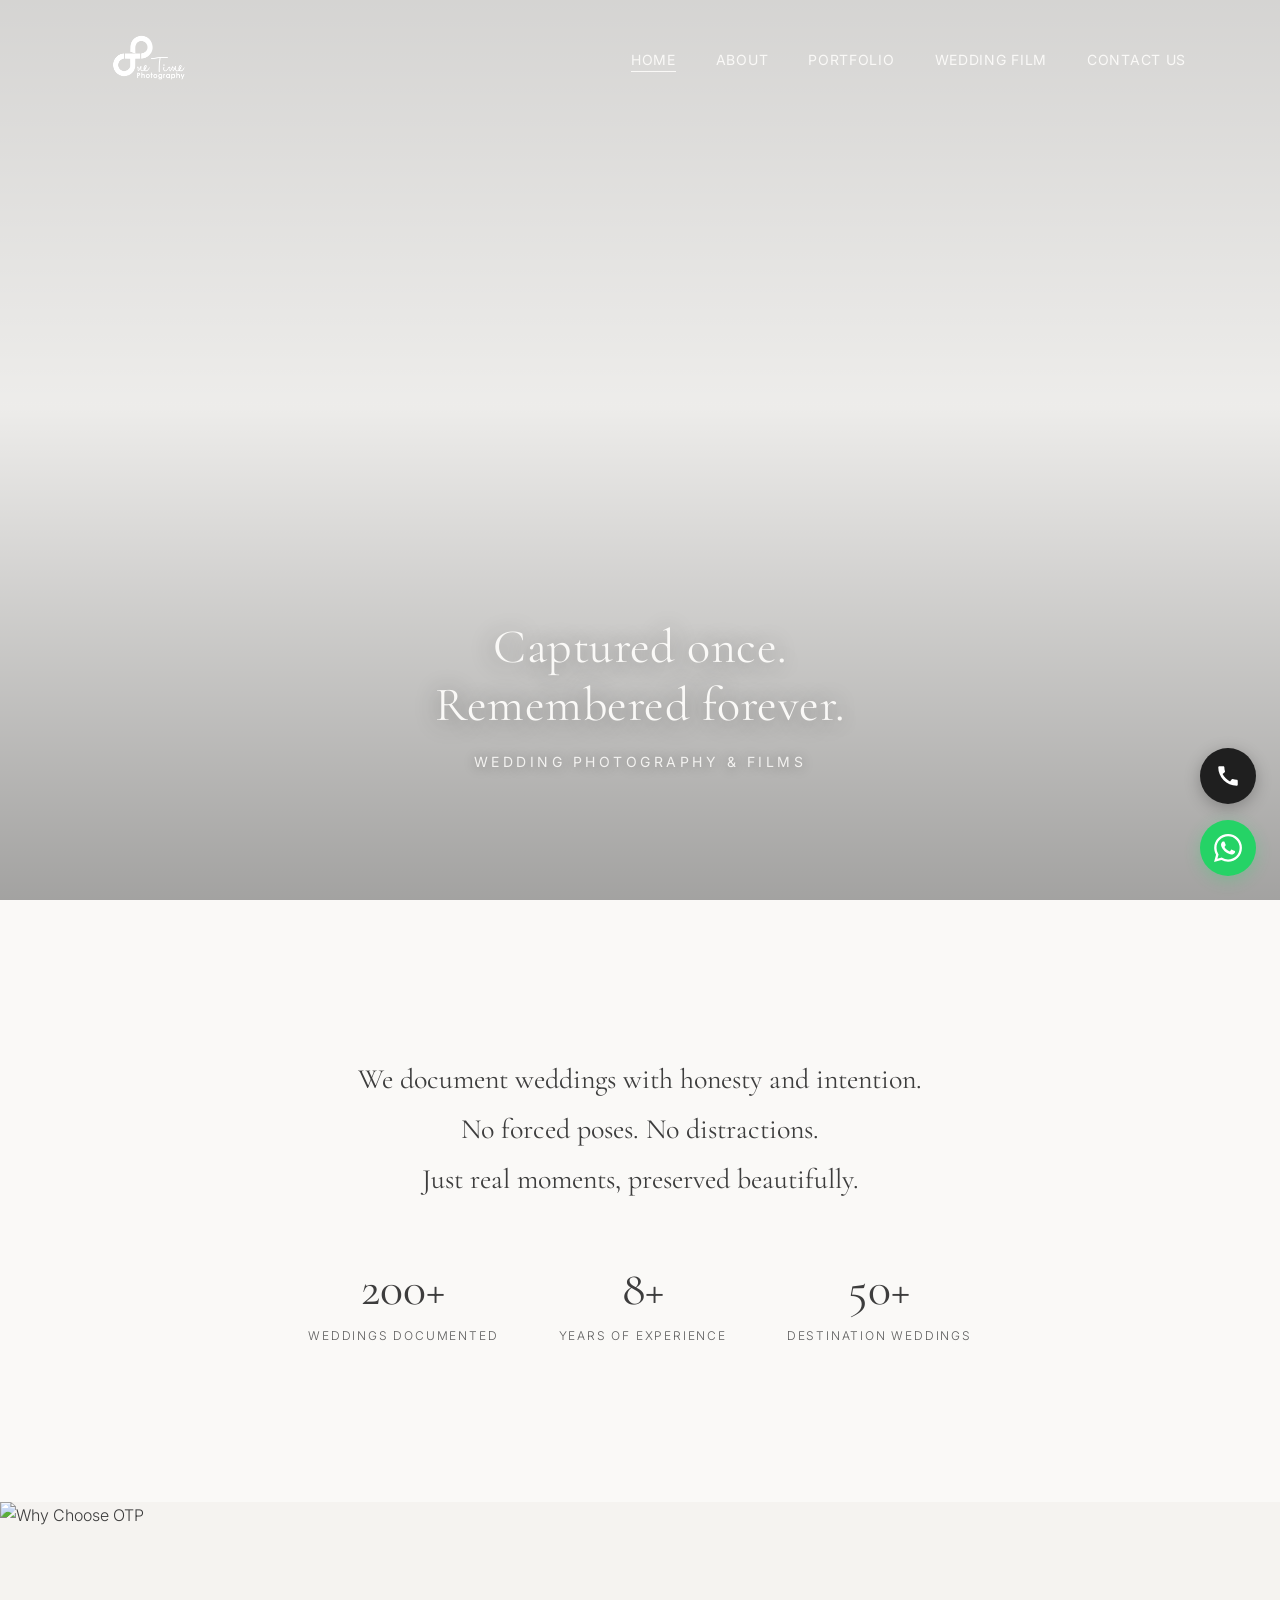
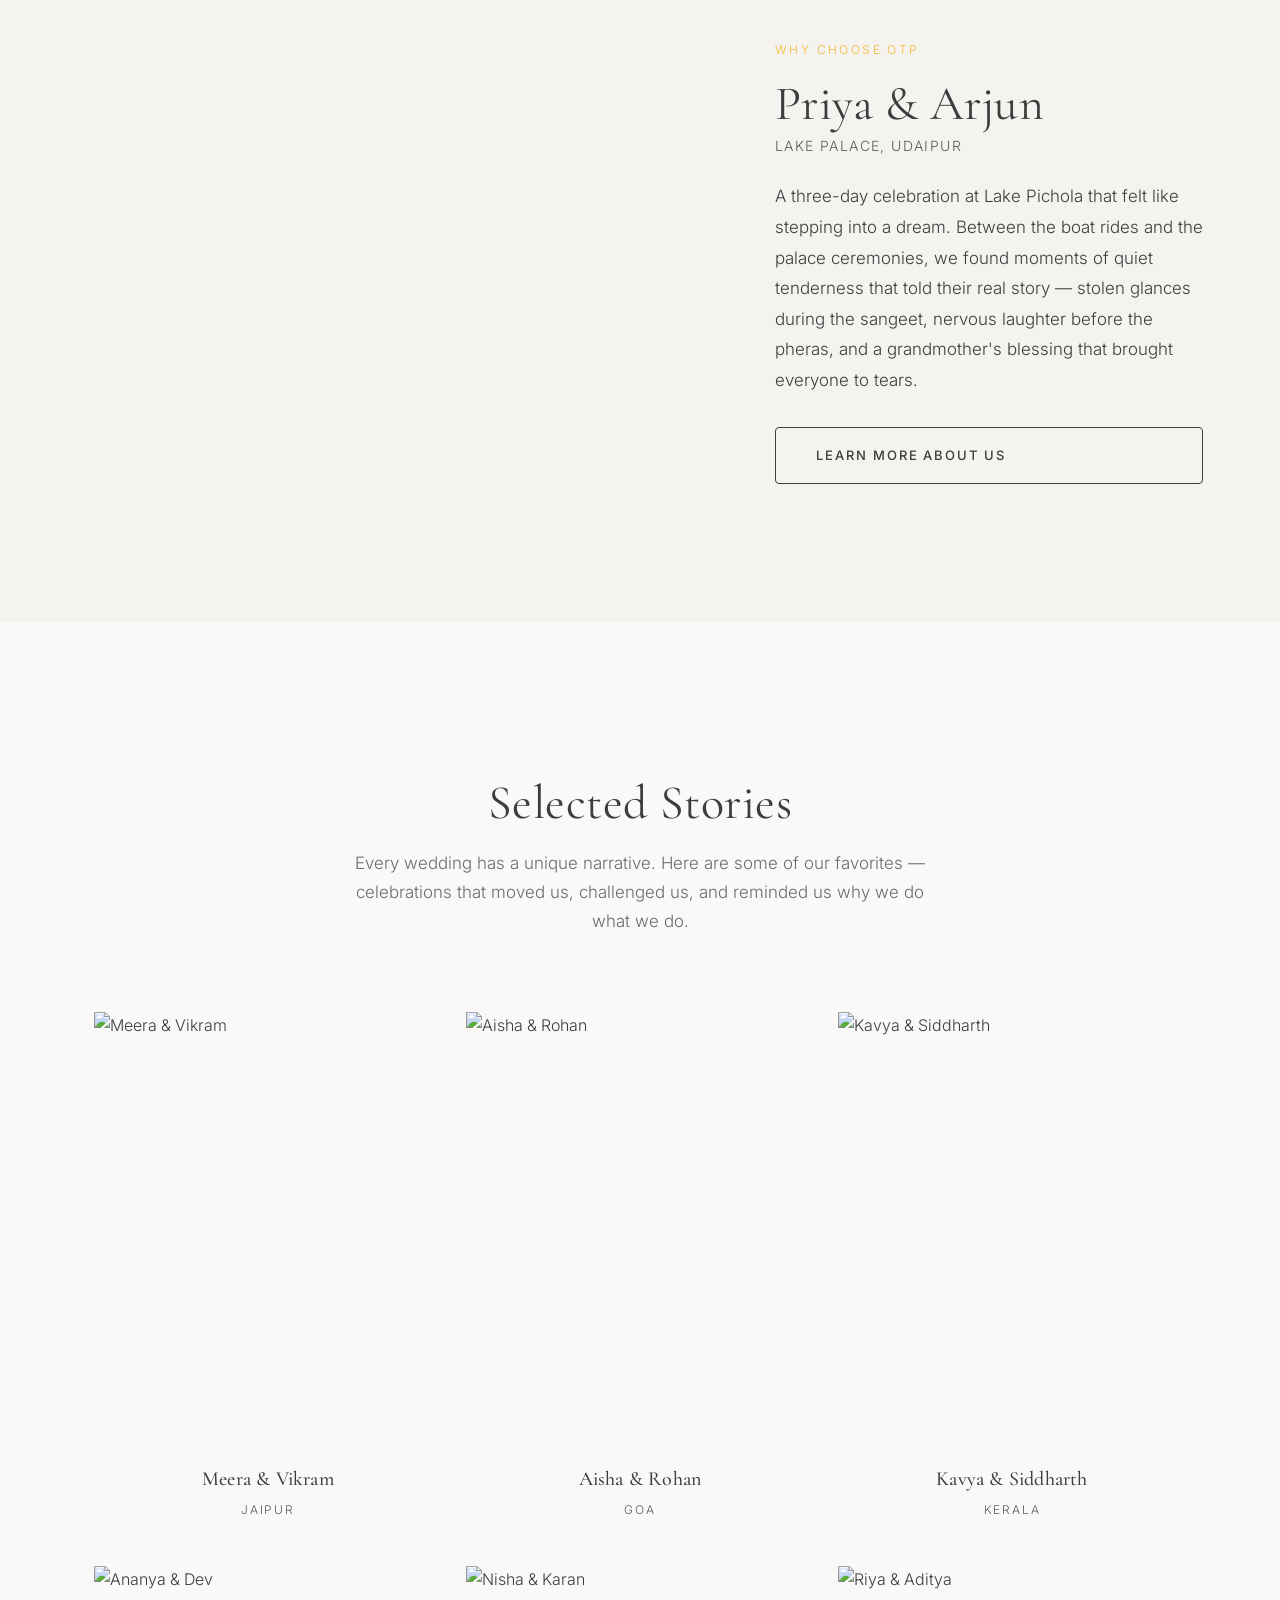
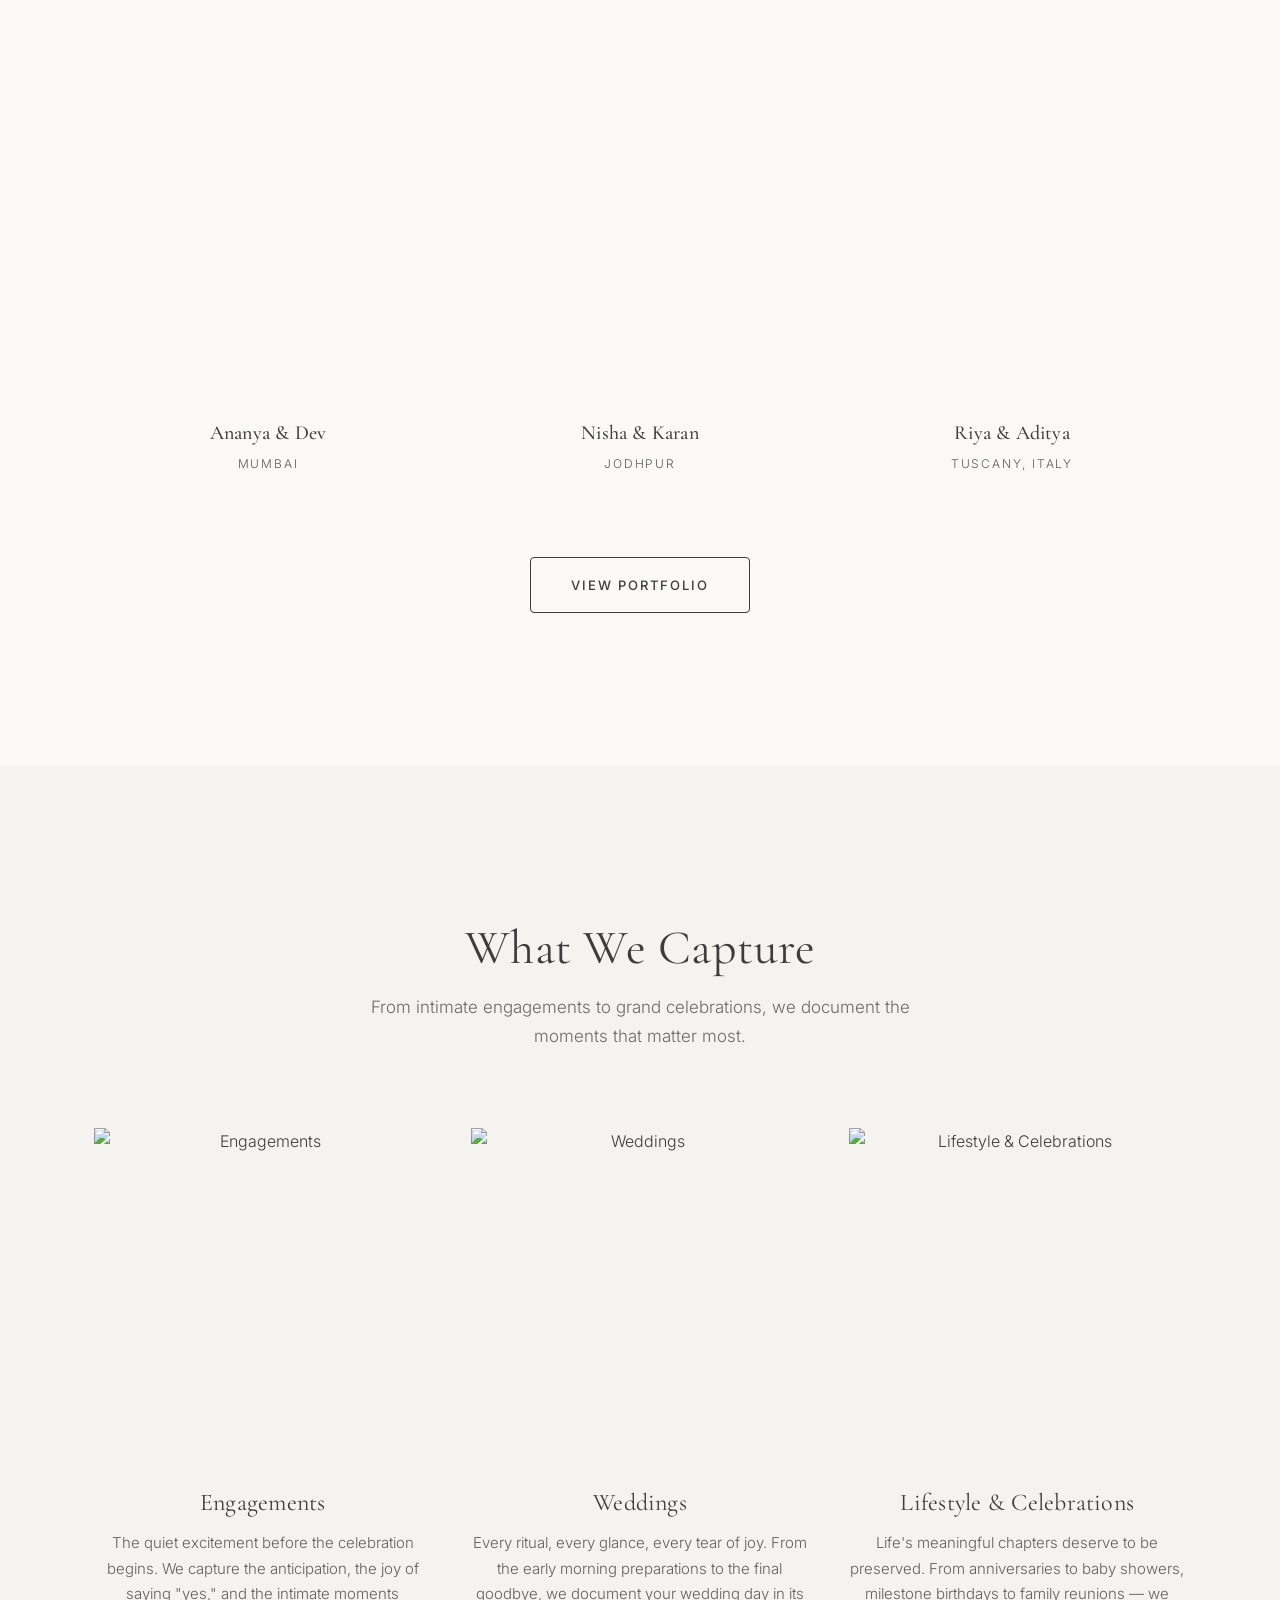
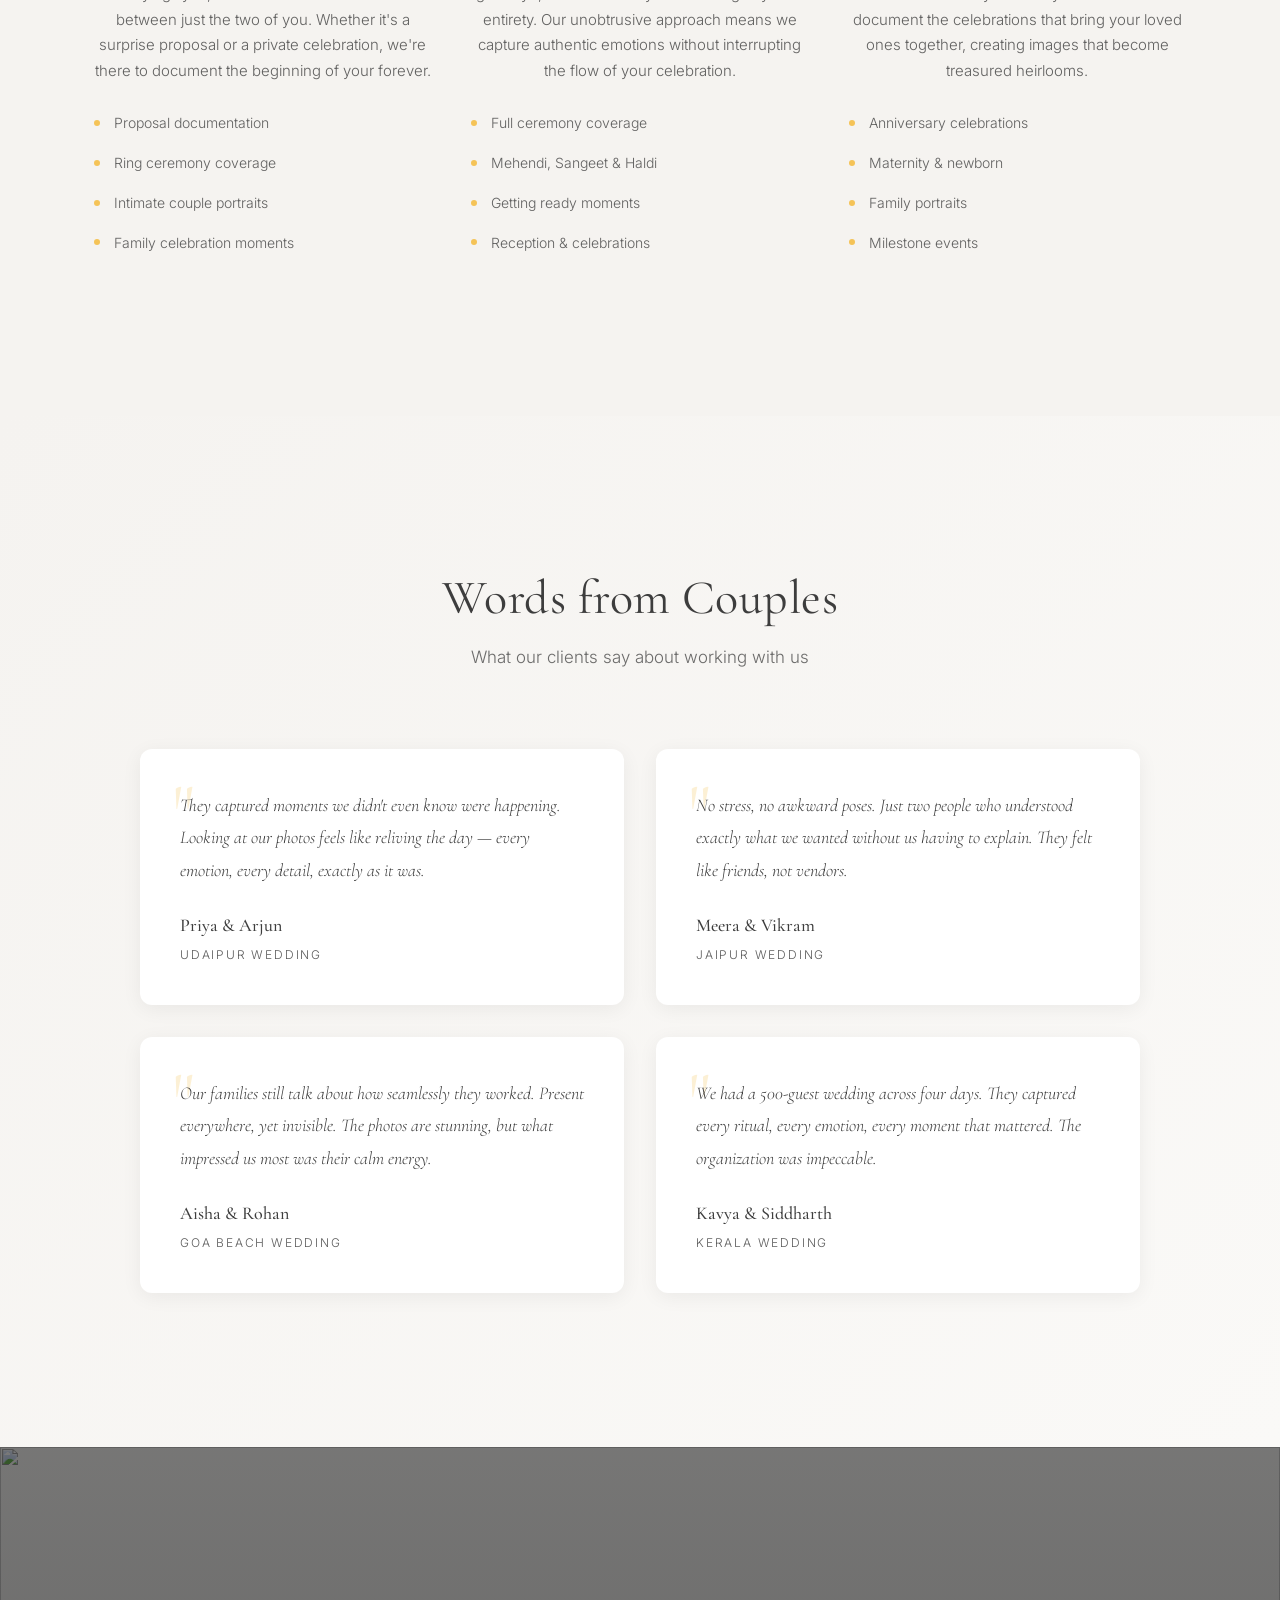
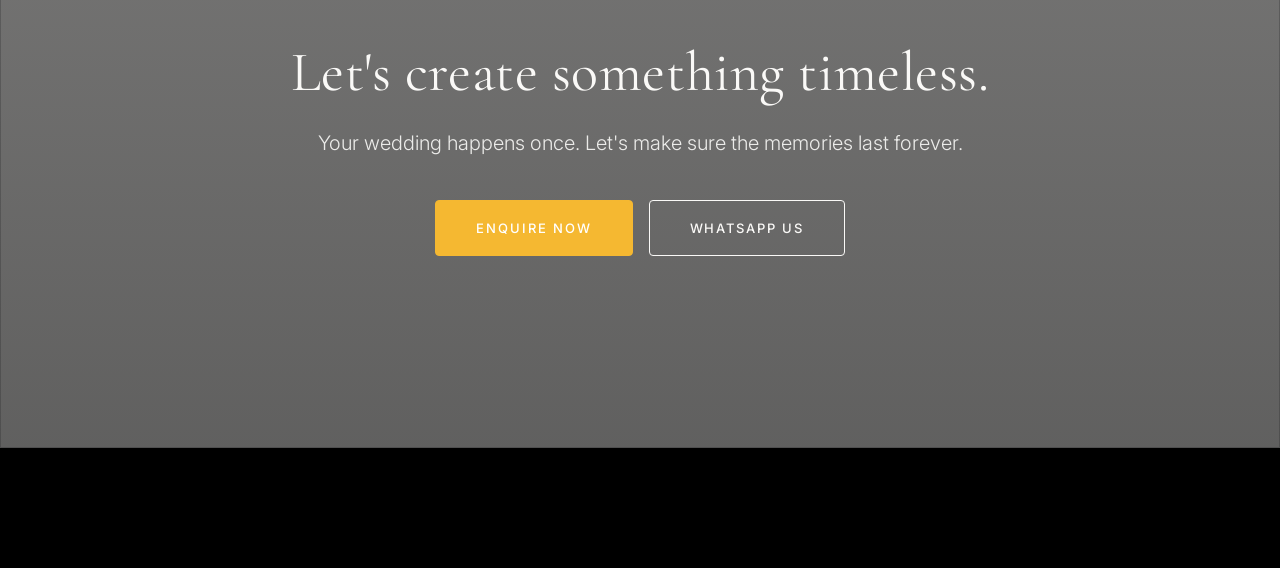
==== commit 839055d8: "Add call button, lower hero text, lighter overlay, fix portfolio loader - Add floating call (tel:) b" ====
--- a/index.html
+++ b/index.html
@@ -48,7 +48,7 @@
     </header>
 
     <!-- Hero Section -->
-    <section class="hero api-content" style="opacity:0">
+    <section class="hero" >
         <div class="hero-slider">
             <div class="hero-slide active" style="background-image: url('https://images.unsplash.com/photo-1519741497674-611481863552?w=1920&q=80')"></div>
             <div class="hero-slide" style="background-image: url('https://images.unsplash.com/photo-1606216794074-735e91aa2c92?w=1920&q=80')"></div>
@@ -63,7 +63,7 @@
     </section>
 
     <!-- Brand Statement -->
-    <section class="brand-statement api-content" style="opacity:0">
+    <section class="brand-statement" >
         <div class="container">
             <p class="statement-text">
                 We document weddings with honesty and intention.<br>
@@ -88,7 +88,7 @@
     </section>
 
     <!-- Why Choose OTP -->
-    <section class="why-choose-otp api-content" id="whyChooseSection" style="opacity:0">
+    <section class="why-choose-otp" id="whyChooseSection" >
         <div class="why-choose-inner">
             <div class="why-choose-image">
                 <img src="https://images.unsplash.com/photo-1583939003579-730e3918a45a?w=1400&q=80" alt="Why Choose OTP" loading="lazy">
@@ -104,7 +104,7 @@
     </section>
 
     <!-- Selected Stories -->
-    <section class="selected-stories api-content" style="opacity:0">
+    <section class="selected-stories" >
         <div class="container">
             <div class="section-header">
                 <h2 class="section-title">Selected Stories</h2>
@@ -173,7 +173,7 @@
     </section>
 
     <!-- What We Capture -->
-    <section class="what-we-capture api-content" style="opacity:0">
+    <section class="what-we-capture" >
         <div class="container">
             <div class="section-header">
                 <h2 class="section-title">What We Capture</h2>
@@ -224,7 +224,7 @@
     </section>
 
     <!-- Testimonials -->
-    <section class="testimonials-section api-content" style="opacity:0">
+    <section class="testimonials-section" >
         <div class="container">
             <div class="section-header">
                 <h2 class="section-title">Words from Couples</h2>
@@ -272,7 +272,7 @@
     </section>
 
     <!-- Final CTA -->
-    <section class="cta-section api-content" style="opacity:0">
+    <section class="cta-section" >
         <div class="cta-background">
             <img src="https://images.unsplash.com/photo-1519741497674-611481863552?w=1920&q=80" alt="" loading="lazy">
         </div>
@@ -292,6 +292,13 @@
     <!-- Footer - Loaded by shared-components.js -->
     <footer class="footer"></footer>
 
+    <!-- Call Floating Button -->
+    <a href="tel:+919876543210" class="call-float" aria-label="Call us">
+        <svg viewBox="0 0 24 24" fill="currentColor">
+            <path d="M20.01 15.38c-1.23 0-2.42-.2-3.53-.56a.977.977 0 0 0-1.01.24l-1.57 1.97c-2.83-1.35-5.48-3.9-6.89-6.83l1.95-1.66c.27-.28.35-.67.24-1.02-.37-1.11-.56-2.3-.56-3.53 0-.54-.45-.99-.99-.99H4.19C3.65 3 3 3.24 3 3.99 3 13.28 10.73 21 20.01 21c.71 0 .99-.63.99-1.18v-3.45c0-.54-.45-.99-.99-.99z"/>
+        </svg>
+    </a>
+
     <!-- WhatsApp Floating Button -->
     <a href="https://wa.me/919876543210" class="whatsapp-float" target="_blank" rel="noopener" aria-label="Chat on WhatsApp">
         <svg viewBox="0 0 24 24" fill="currentColor">
--- a/styles.css
+++ b/styles.css
@@ -263,9 +263,10 @@
     height: 100vh;
     min-height: 600px;
     display: flex;
-    align-items: center;
+    align-items: flex-end;
     justify-content: center;
     overflow: hidden;
+    padding-bottom: clamp(80px, 14vh, 160px);
 }
 
 .hero-slider {
@@ -290,9 +291,9 @@
     position: absolute;
     inset: 0;
     background: linear-gradient(to bottom,
-        rgba(31, 31, 31, 0.3) 0%,
-        rgba(31, 31, 31, 0.2) 50%,
-        rgba(31, 31, 31, 0.4) 100%
+        rgba(0, 0, 0, 0.15) 0%,
+        rgba(0, 0, 0, 0.05) 45%,
+        rgba(0, 0, 0, 0.35) 100%
     );
 }
 
@@ -305,8 +306,12 @@
 }
 
 .hero-title {
-    margin-bottom: 20px;
-    text-shadow: 0 2px 40px rgba(0, 0, 0, 0.2);
+    font-size: clamp(1.75rem, 4vw, 3rem);
+    margin-bottom: 16px;
+    margin-left: auto;
+    margin-right: auto;
+    max-width: 22ch;
+    text-shadow: 0 2px 24px rgba(0, 0, 0, 0.45);
 }
 
 .hero-subtitle {
@@ -315,6 +320,10 @@
     letter-spacing: 0.25em;
     text-transform: uppercase;
     opacity: 0.9;
+    text-align: center;
+    margin: 0 auto;
+    max-width: none;
+    text-shadow: 0 1px 12px rgba(0, 0, 0, 0.4);
 }
 
 /* ============================================
@@ -642,7 +651,7 @@
    ============================================ */
 .footer {
     padding: 80px 24px 40px;
-    background-color: var(--charcoal);
+    background-color: #000000;
     color: var(--ivory);
 }
 
@@ -842,6 +851,33 @@
 .whatsapp-float svg {
     width: 28px;
     height: 28px;
+    color: white;
+}
+
+.call-float {
+    position: fixed;
+    bottom: 96px;
+    right: 24px;
+    width: 56px;
+    height: 56px;
+    background-color: #1f1f1f;
+    border-radius: 50%;
+    display: flex;
+    align-items: center;
+    justify-content: center;
+    box-shadow: 0 4px 16px rgba(0, 0, 0, 0.25);
+    transition: transform var(--transition-fast), box-shadow var(--transition-fast);
+    z-index: 999;
+}
+
+.call-float:hover {
+    transform: scale(1.05);
+    box-shadow: 0 6px 24px rgba(0, 0, 0, 0.35);
+}
+
+.call-float svg {
+    width: 26px;
+    height: 26px;
     color: white;
 }
 
@@ -1306,7 +1342,7 @@
     }
 
     .hero-title {
-        font-size: 2rem;
+        font-size: 1.5rem;
     }
 
     .page-header {
@@ -1323,6 +1359,18 @@
     .whatsapp-float svg {
         width: 24px;
         height: 24px;
+    }
+
+    .call-float {
+        width: 48px;
+        height: 48px;
+        bottom: 76px;
+        right: 16px;
+    }
+
+    .call-float svg {
+        width: 22px;
+        height: 22px;
     }
 }
 
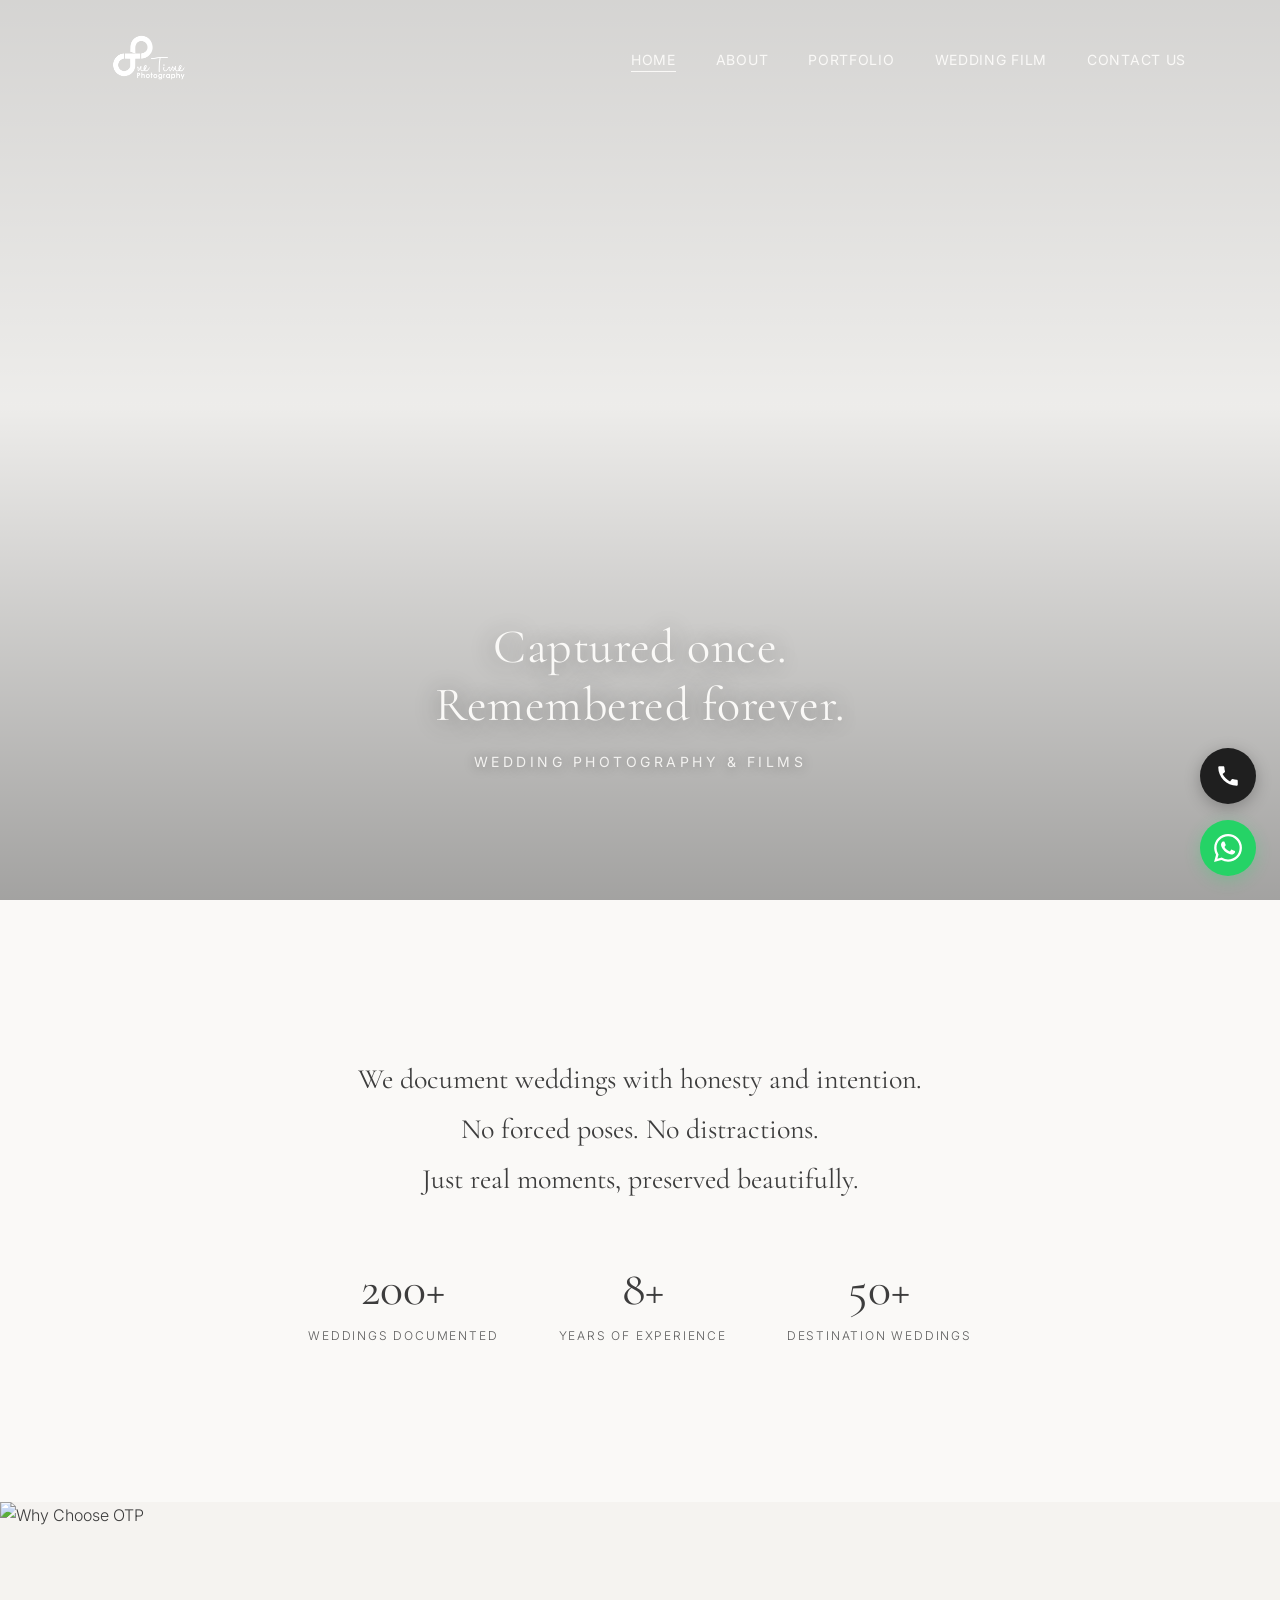
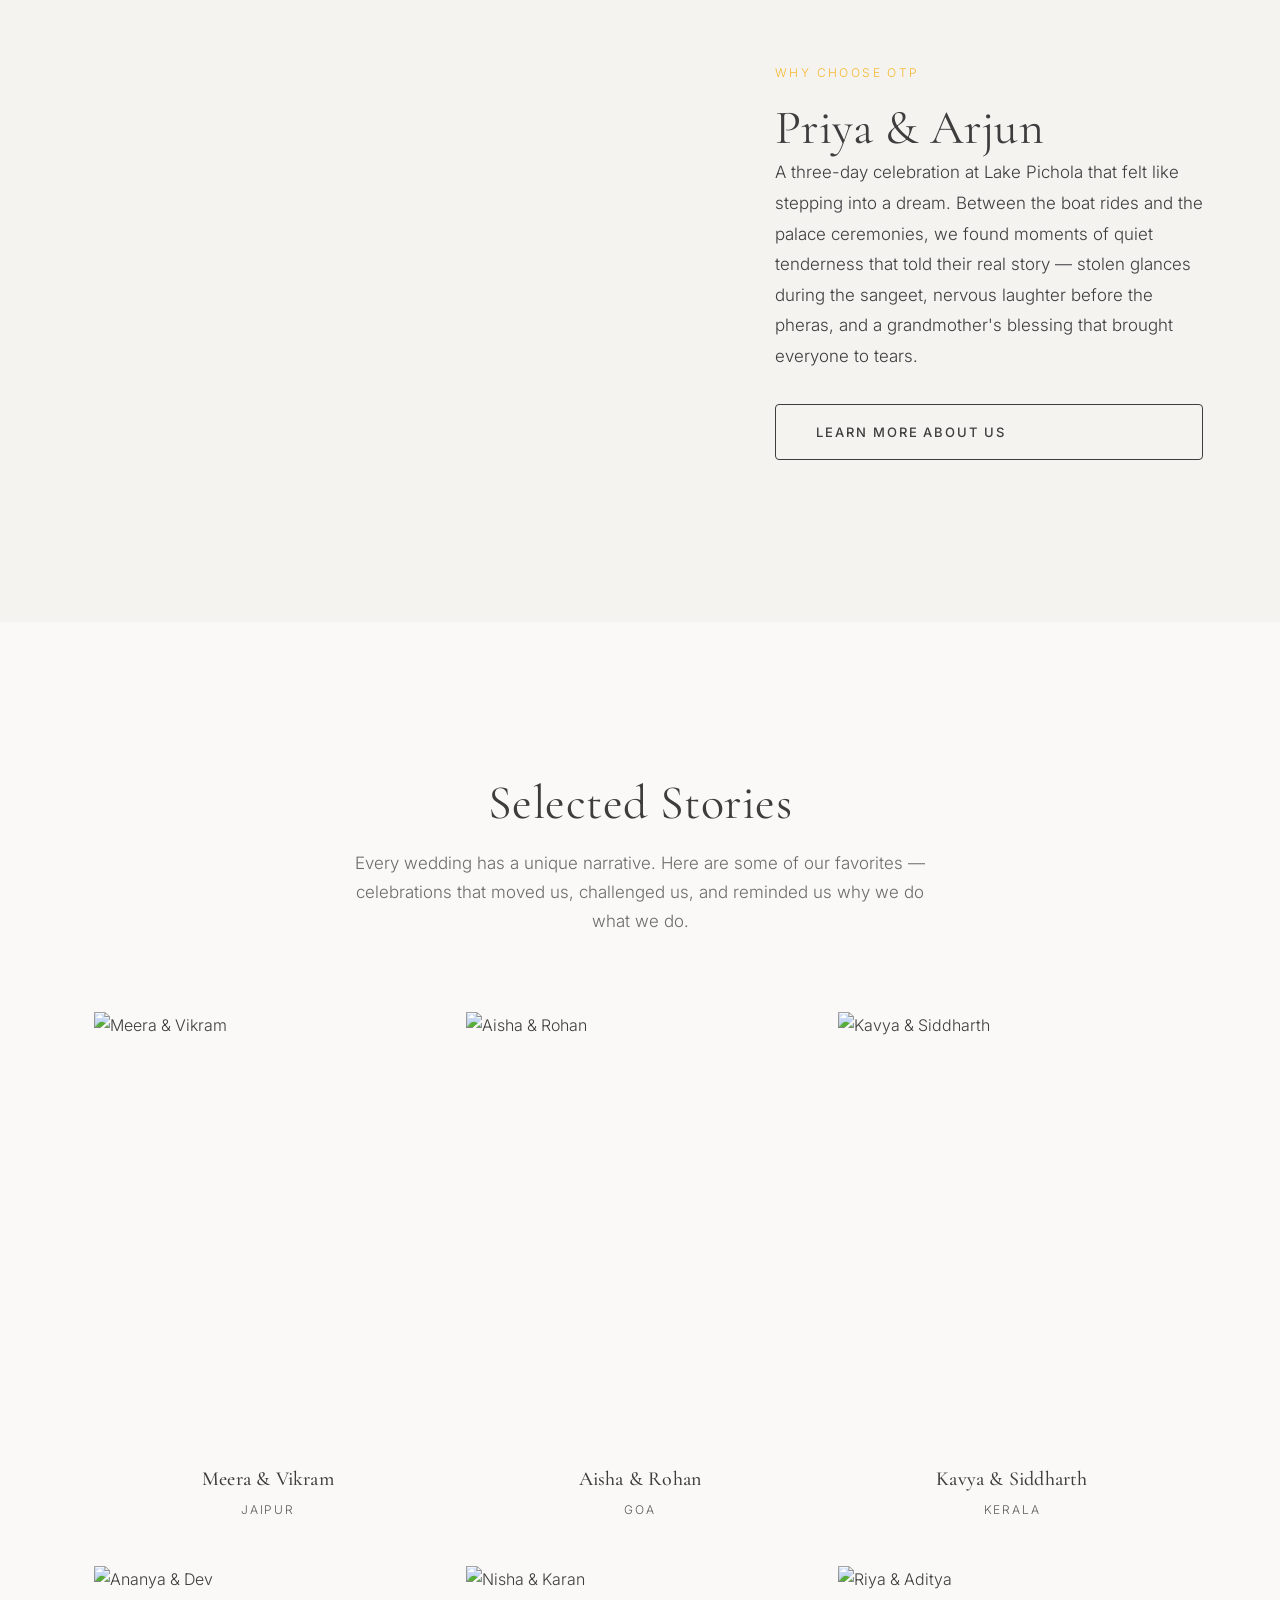
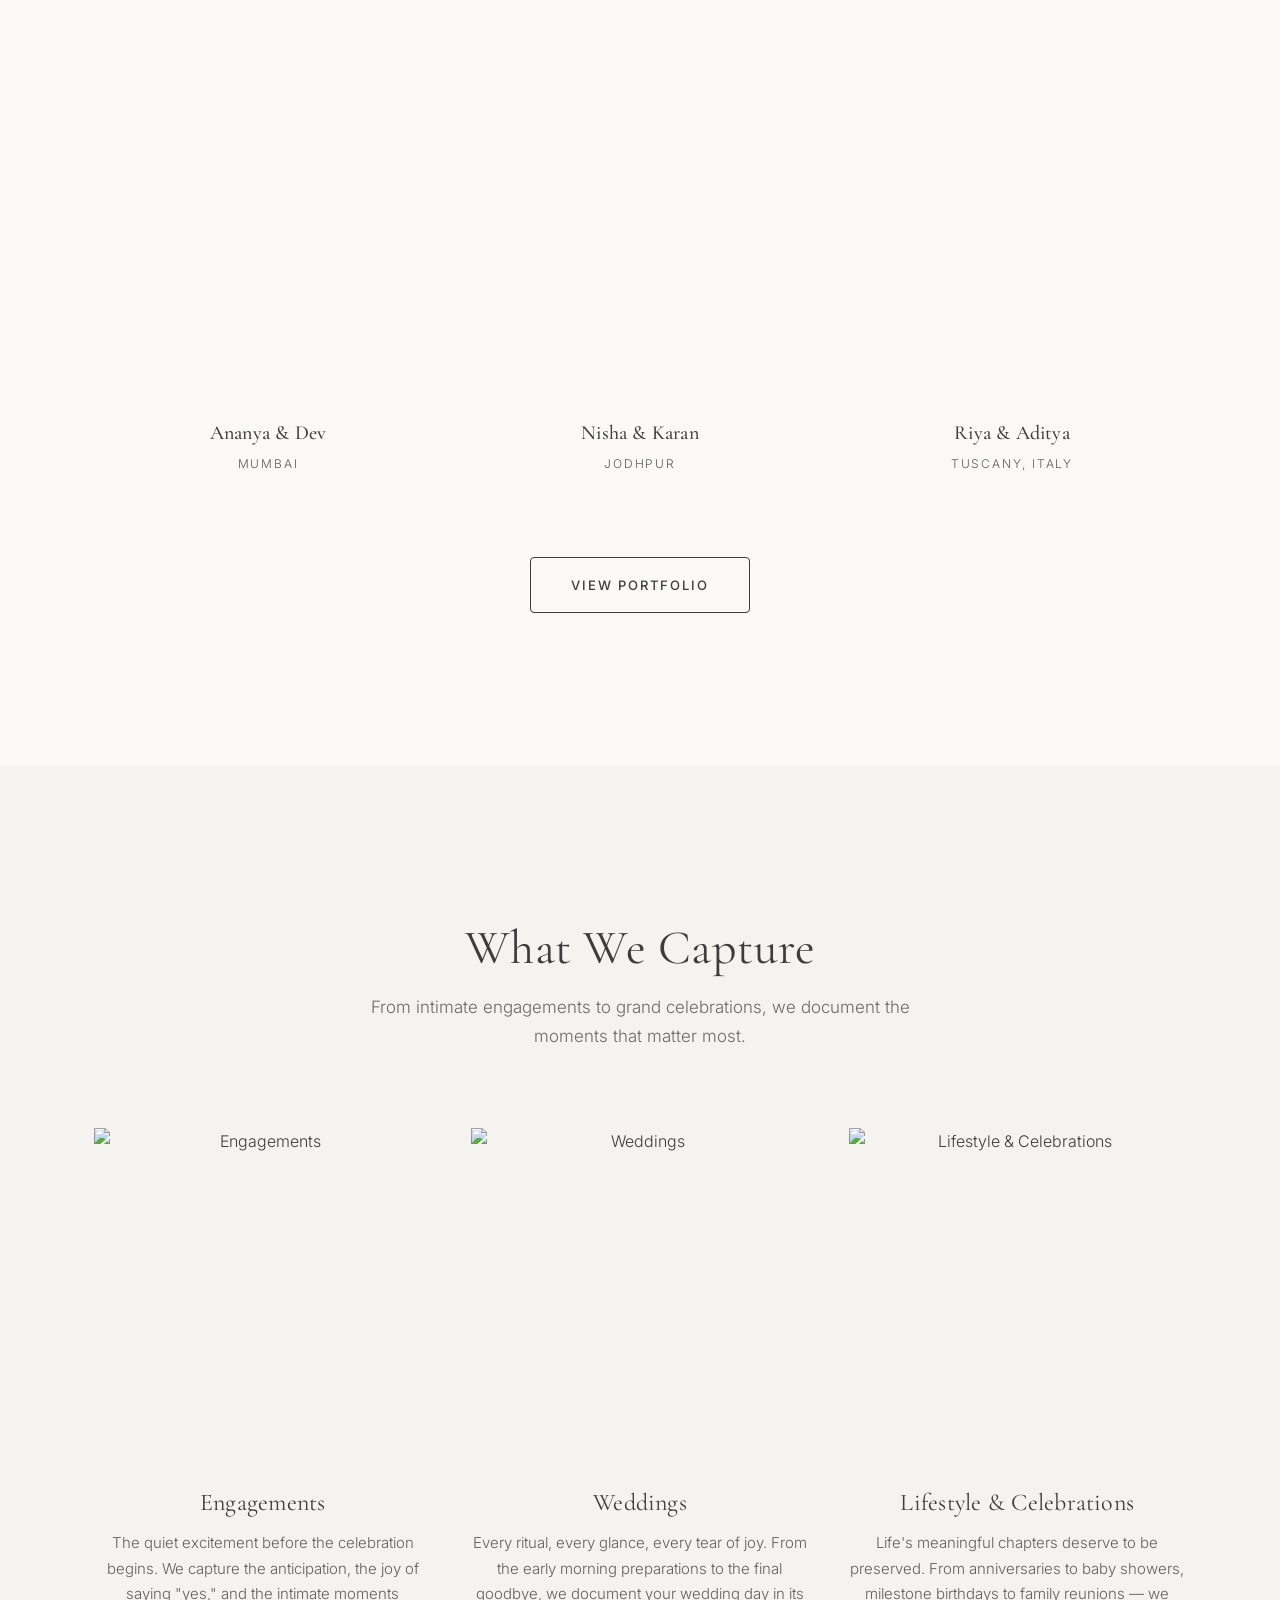
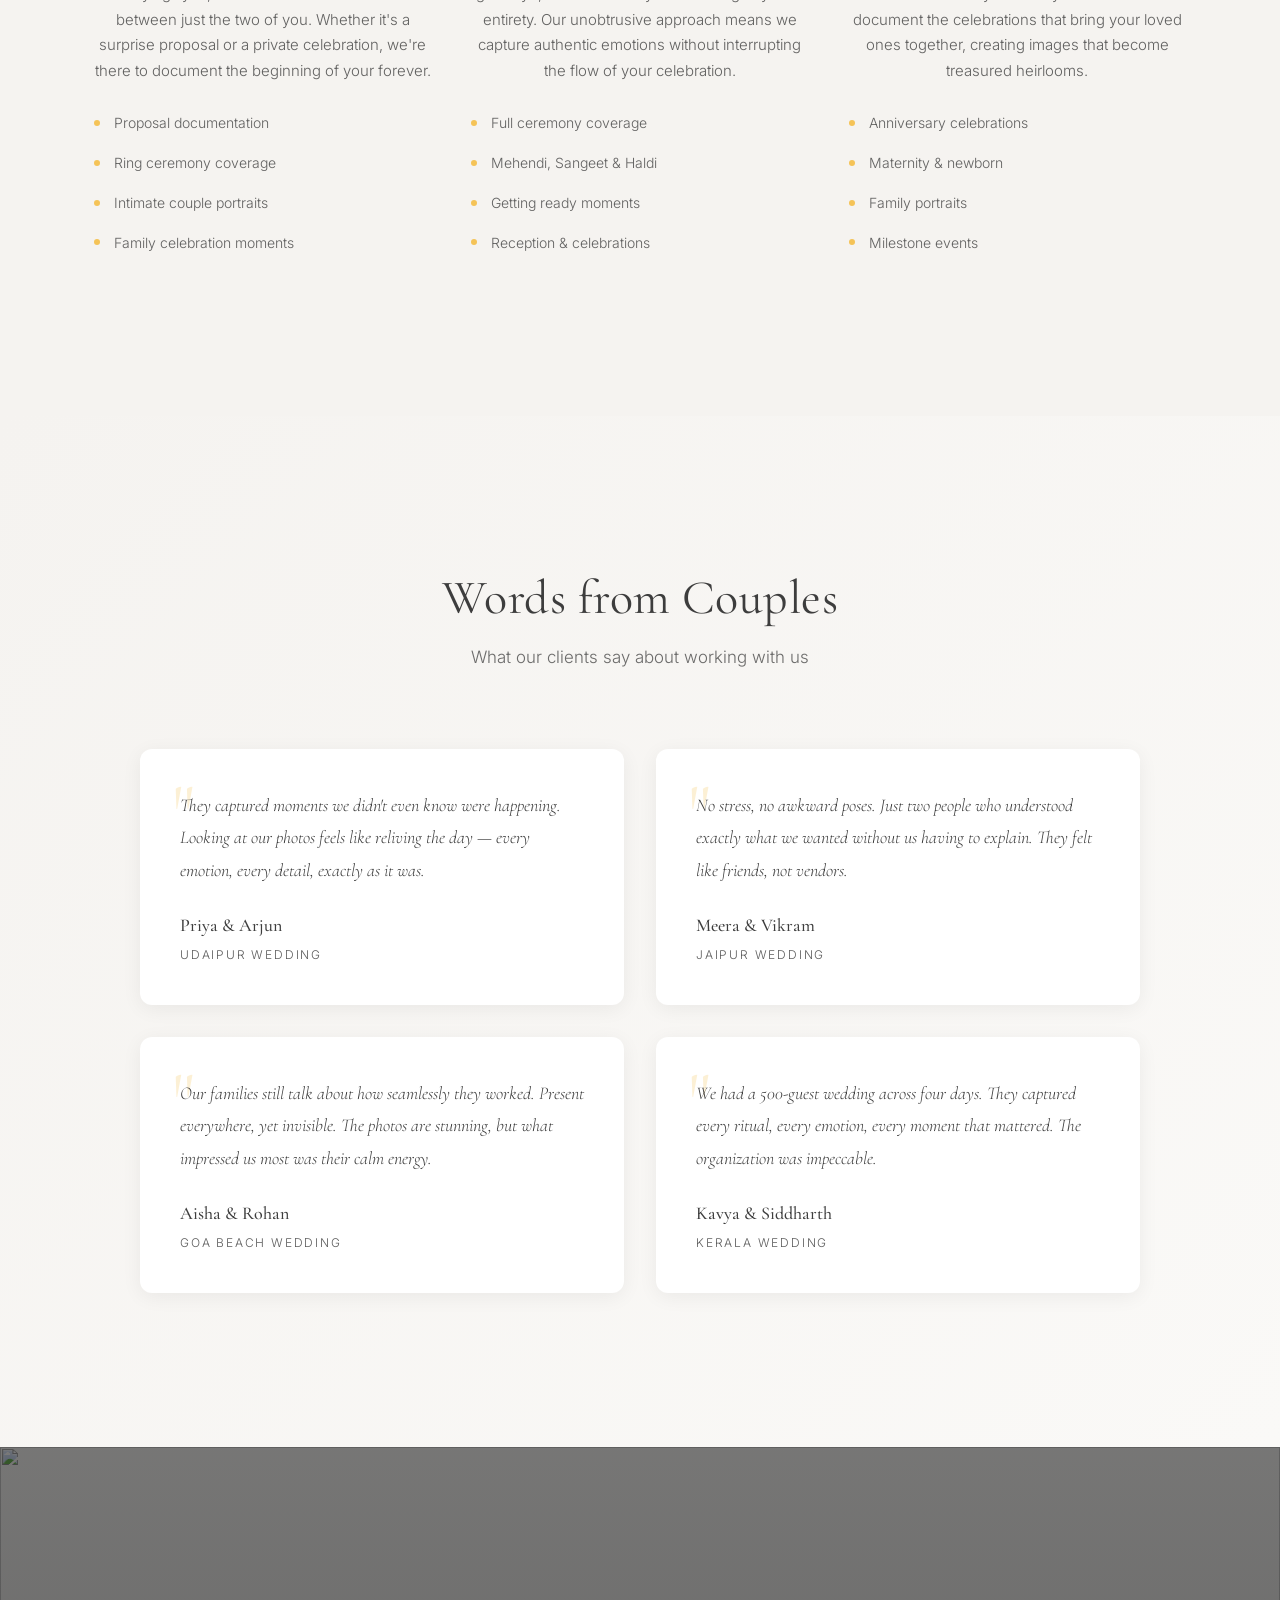
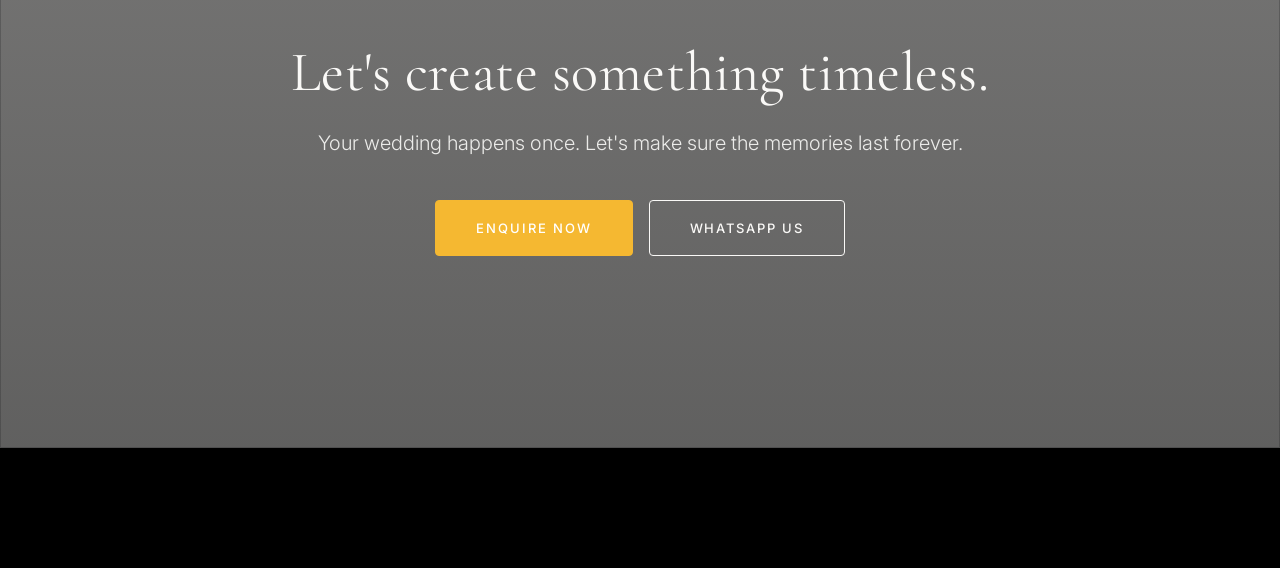
==== commit 20d8322e: "Remove Lake Palace, Udaipur location text from Why Choose section Co-Authored-By: Claude Opus 4.7 <n" ====
--- a/index.html
+++ b/index.html
@@ -96,7 +96,6 @@
             <div class="why-choose-content">
                 <span class="section-label">Why Choose OTP</span>
                 <h2>Priya & Arjun</h2>
-                <p class="location-text">Lake Palace, Udaipur</p>
                 <p class="description-text">A three-day celebration at Lake Pichola that felt like stepping into a dream. Between the boat rides and the palace ceremonies, we found moments of quiet tenderness that told their real story — stolen glances during the sangeet, nervous laughter before the pheras, and a grandmother's blessing that brought everyone to tears.</p>
                 <a href="about.html" class="btn btn-secondary">Learn More About Us</a>
             </div>
--- a/styles.css
+++ b/styles.css
@@ -1961,7 +1961,7 @@
    Footer Redesigned
    ============================================ */
 .footer-redesigned {
-    background: linear-gradient(to bottom, var(--charcoal) 0%, #2D2D2D 100%);
+    background: #000000;
     color: var(--ivory);
     padding: 80px 24px 40px;
 }
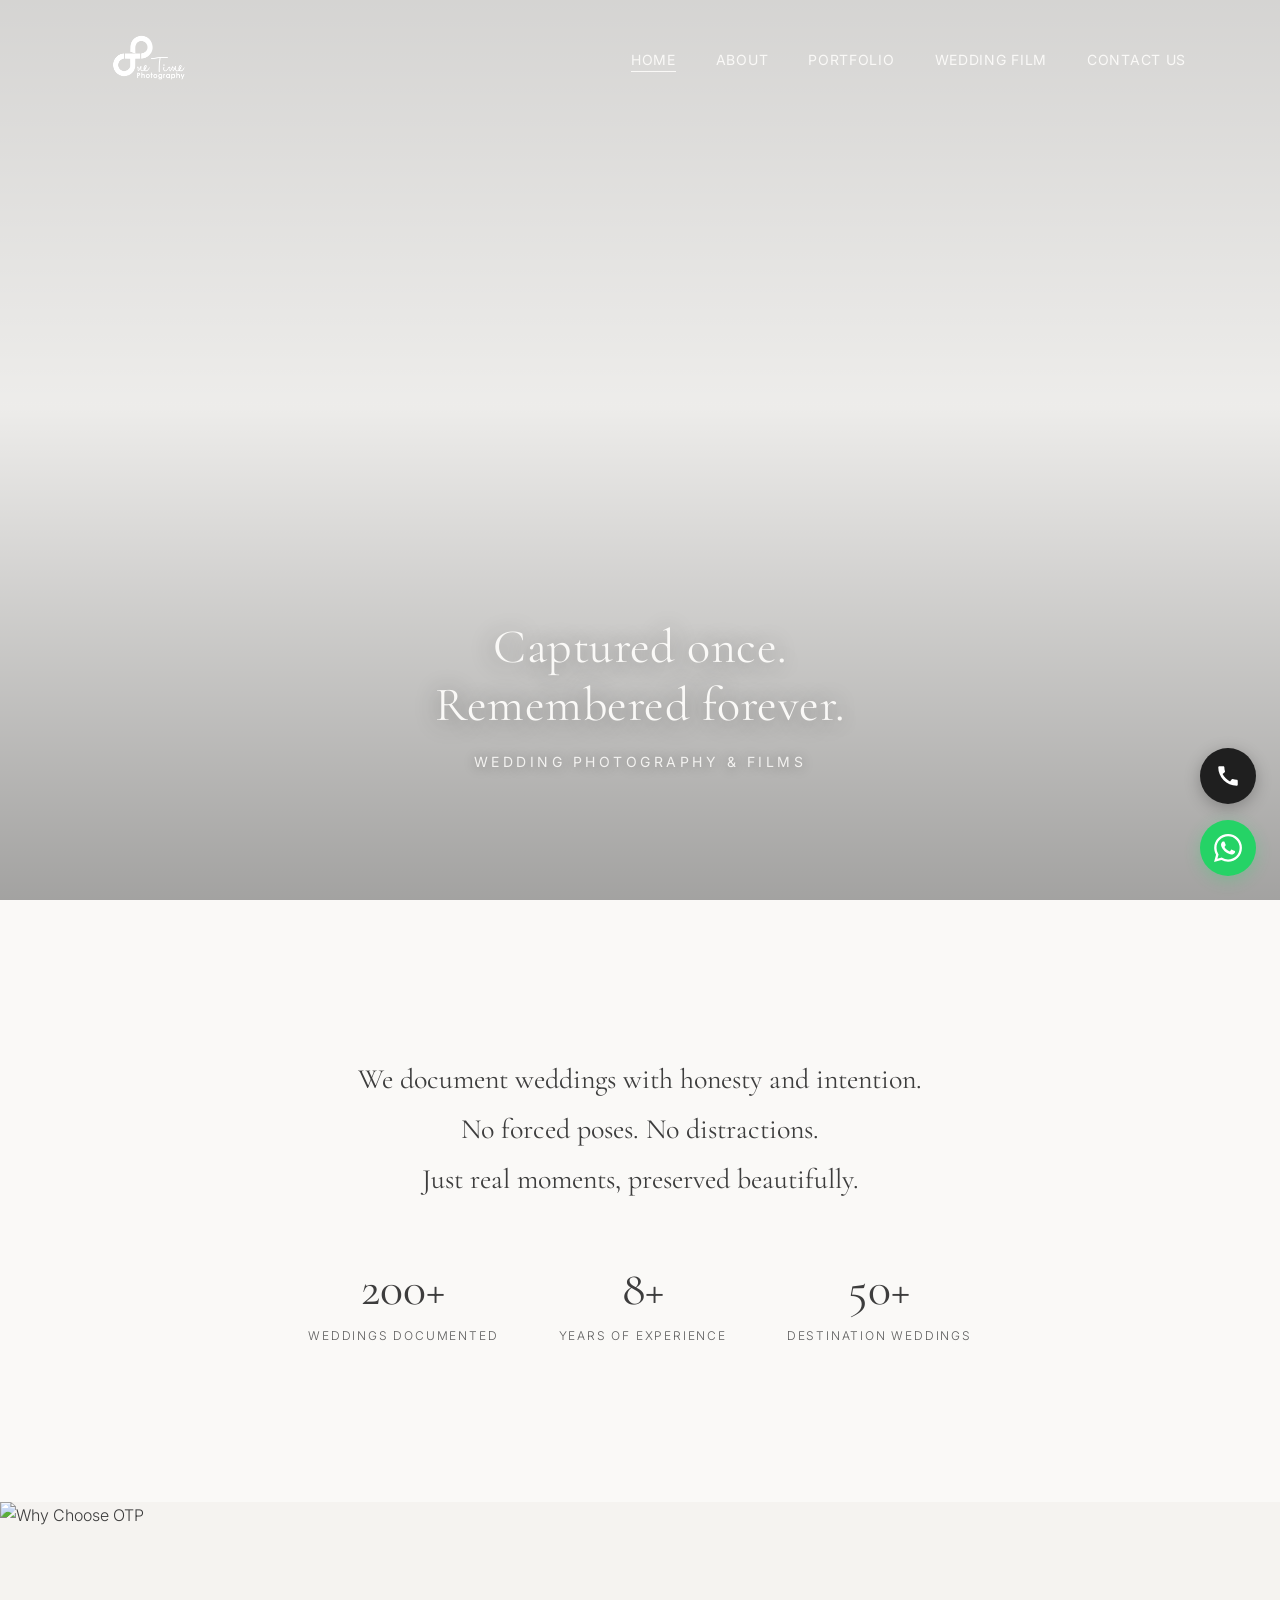
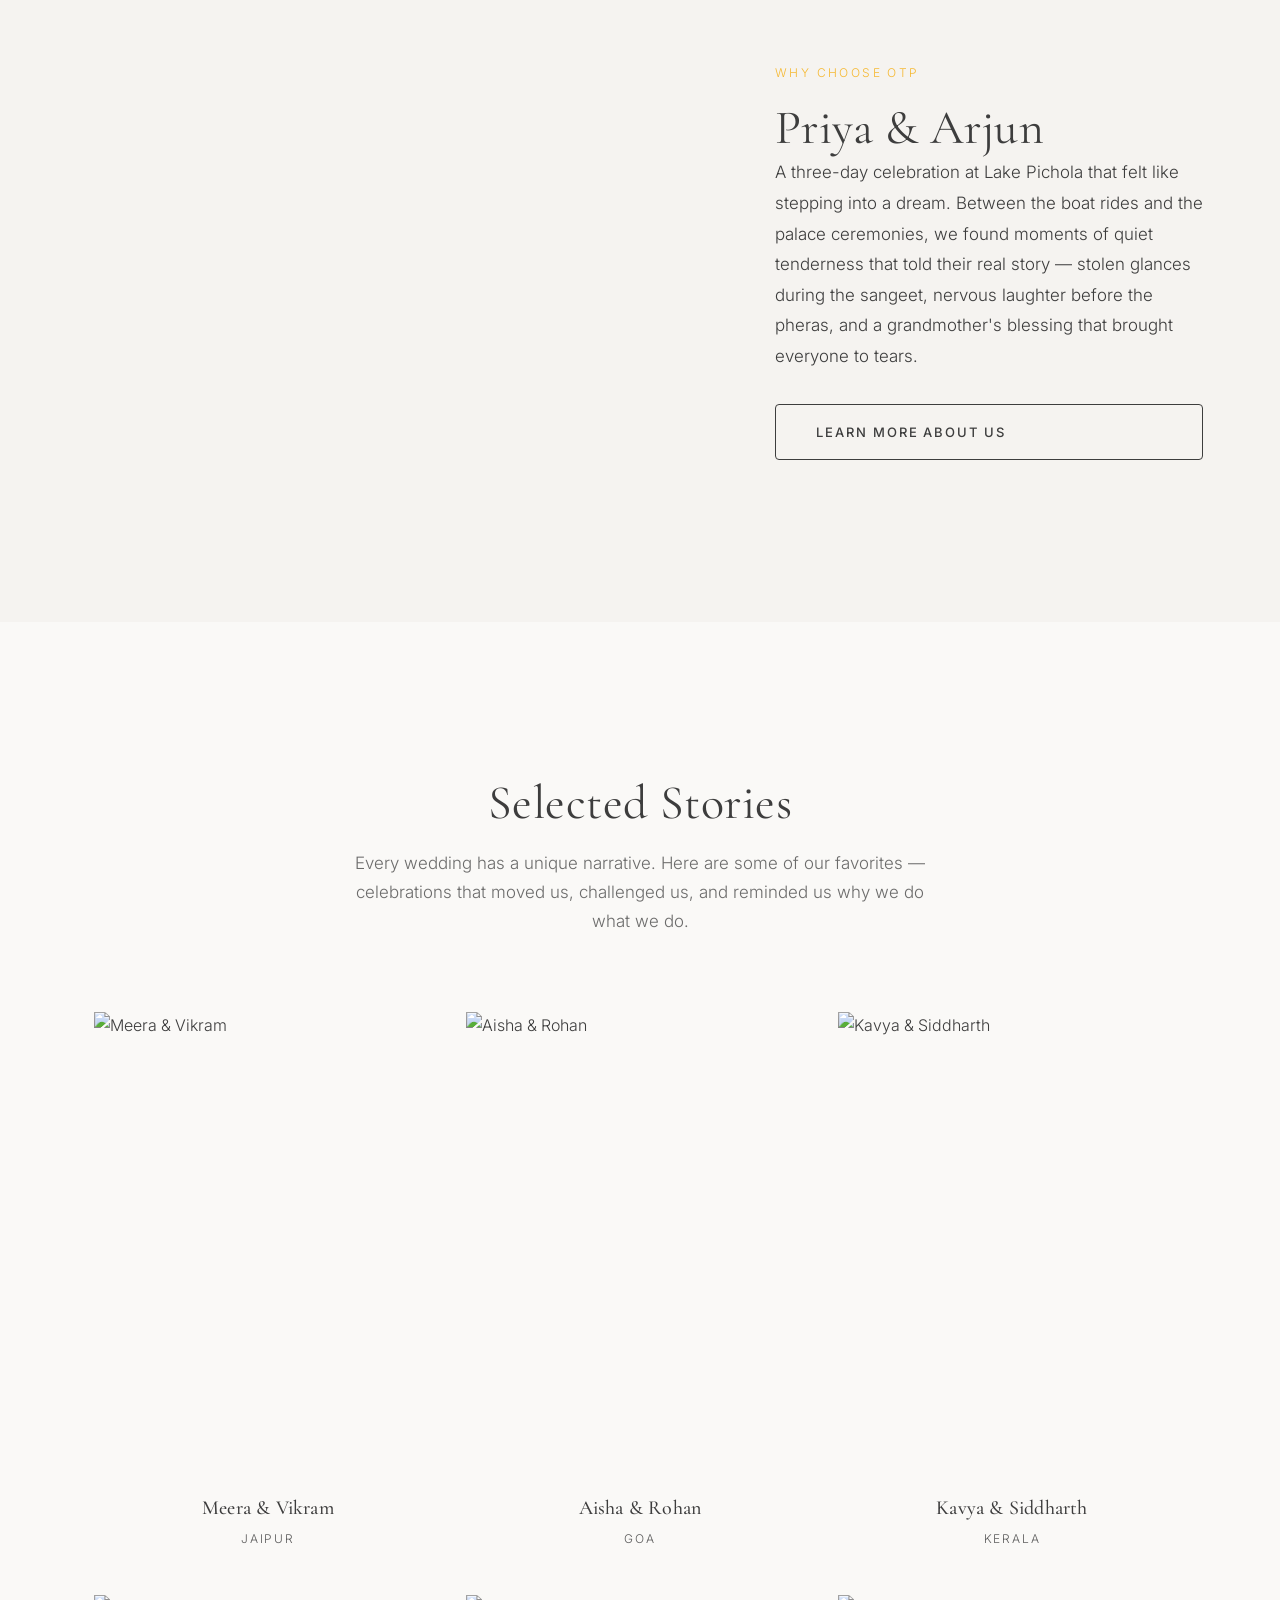
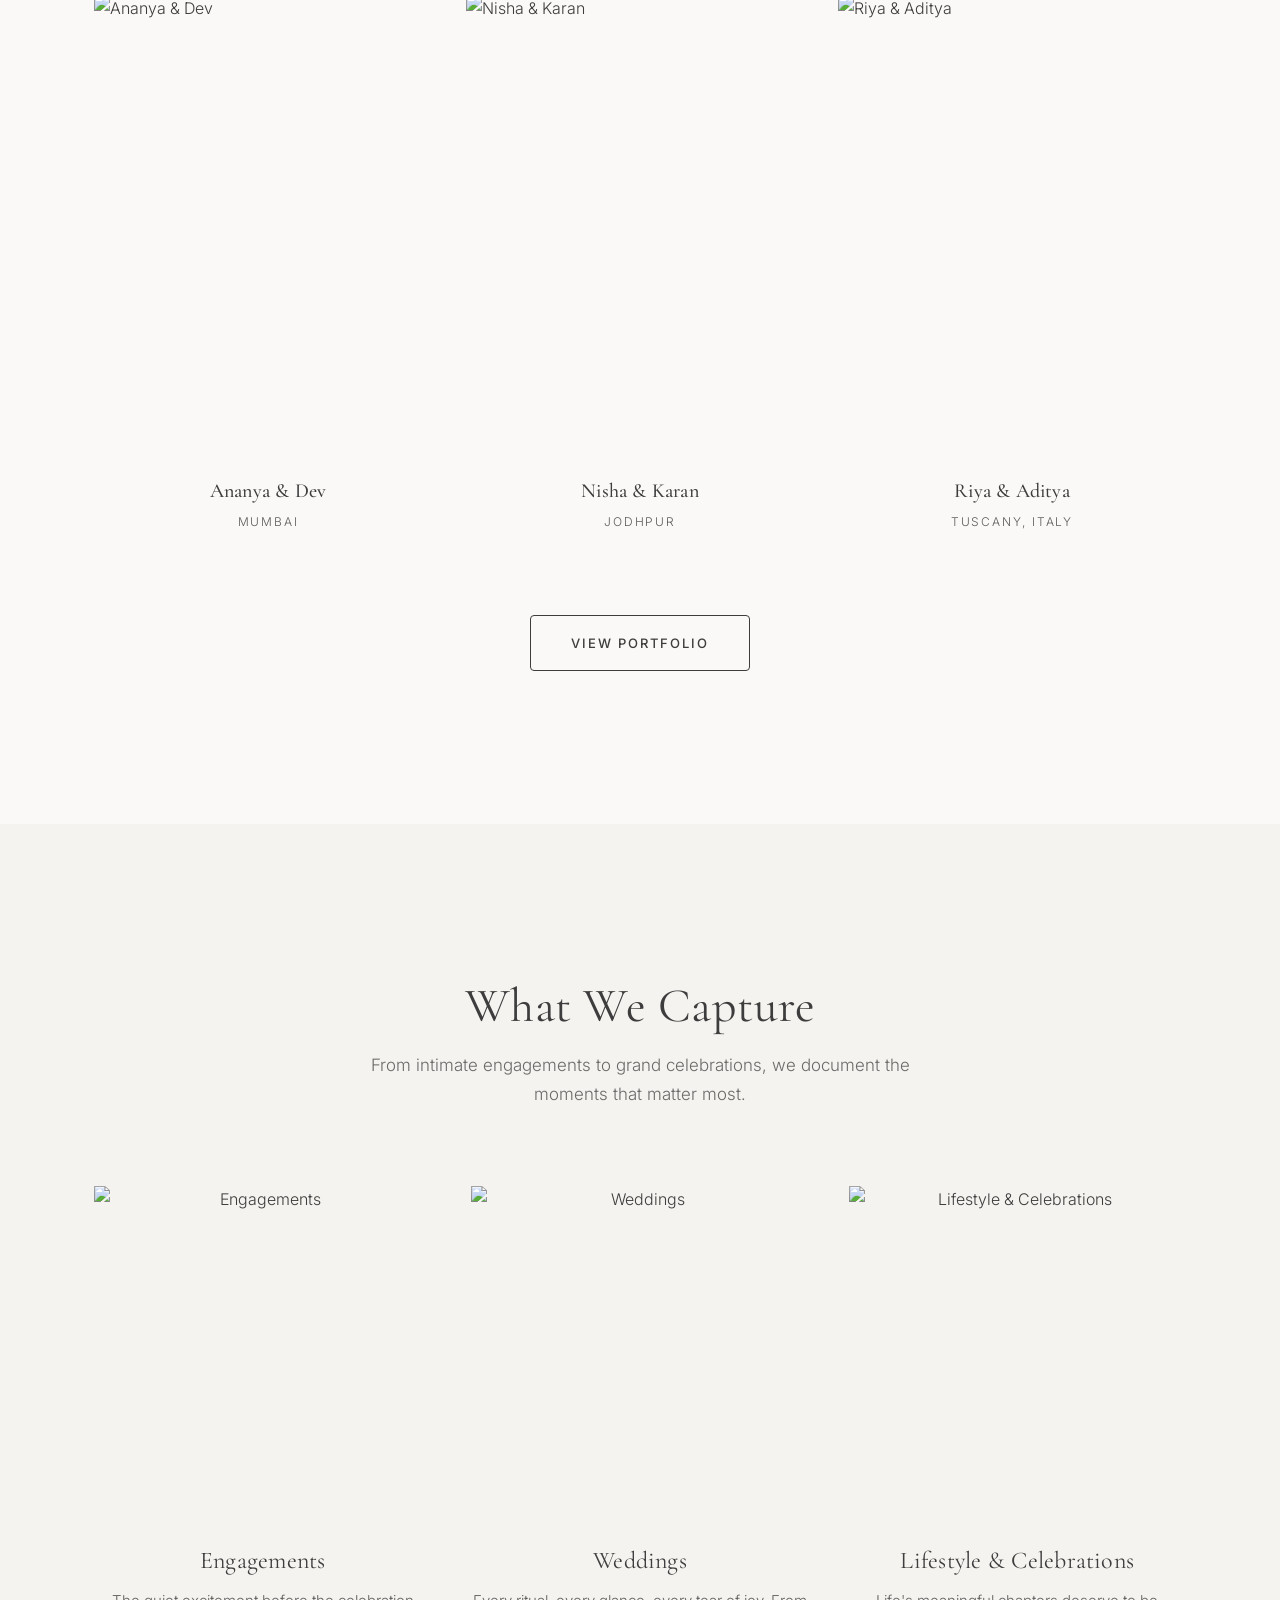
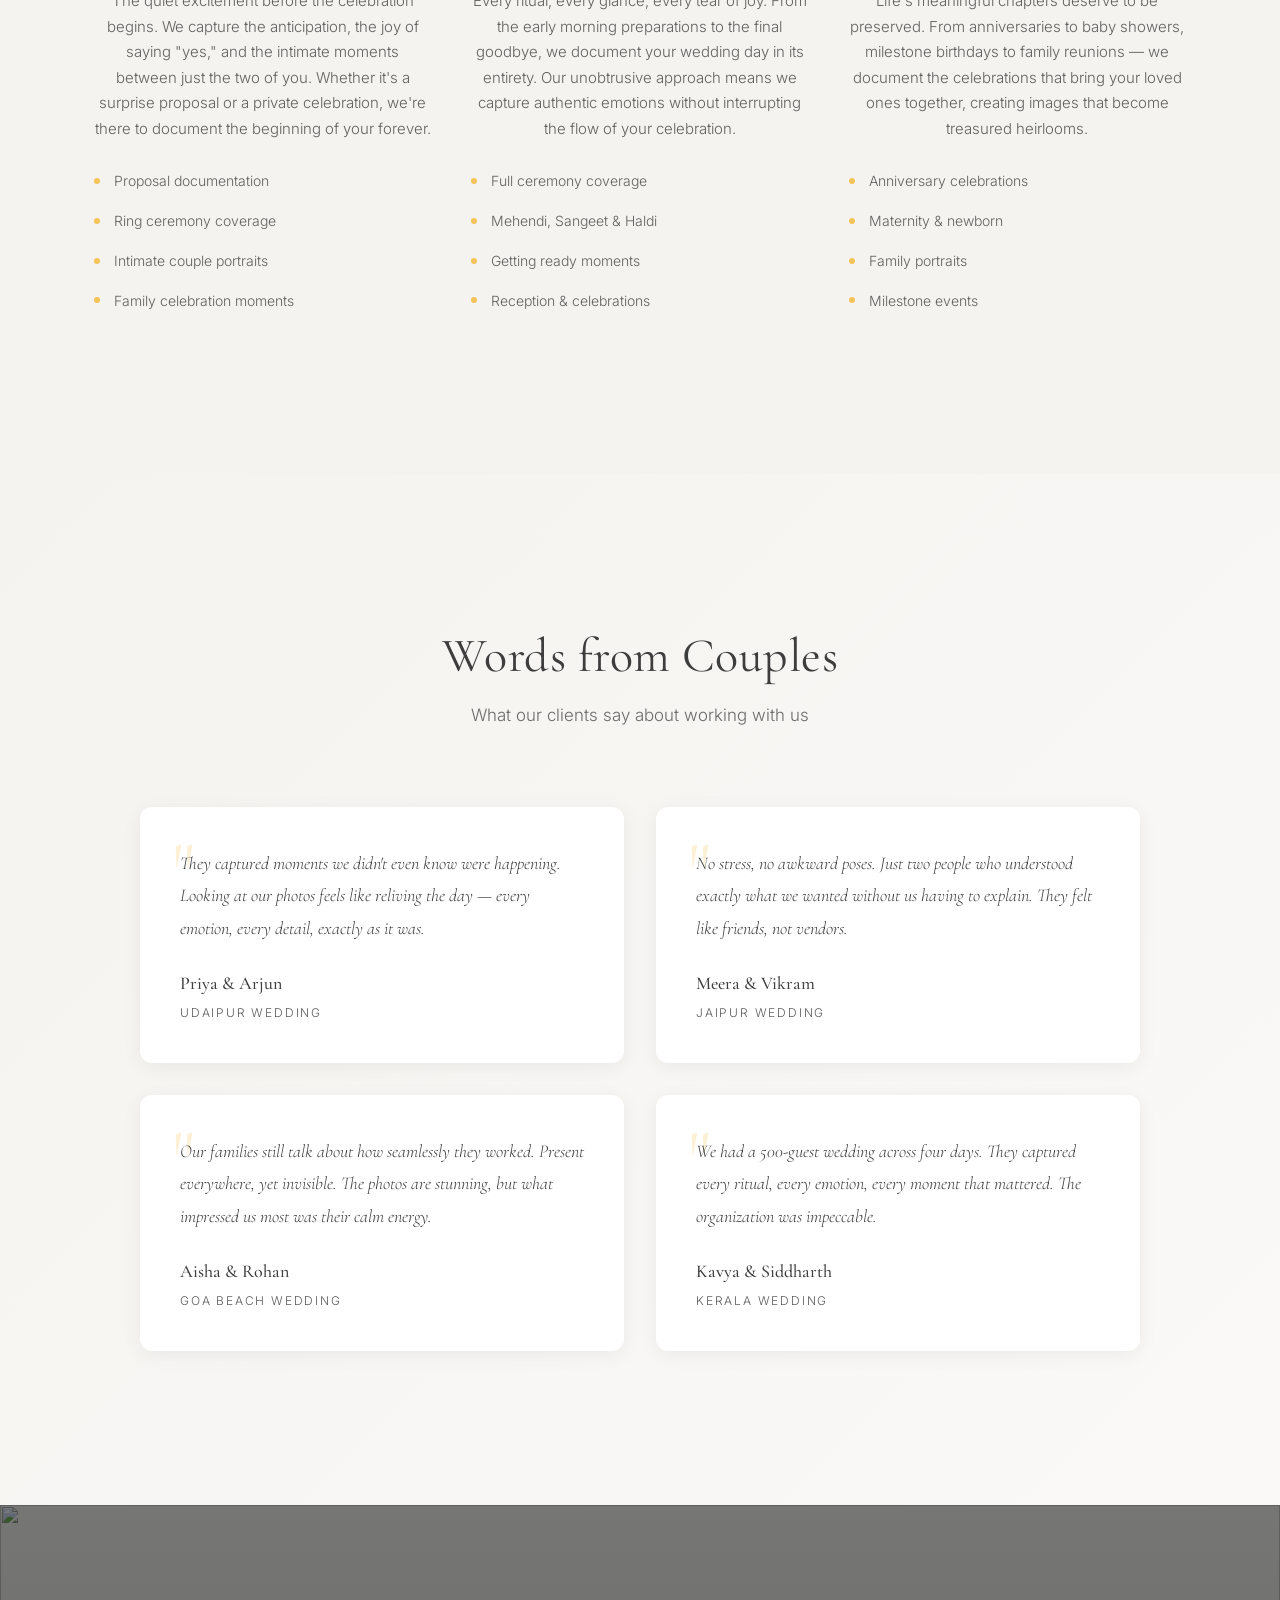
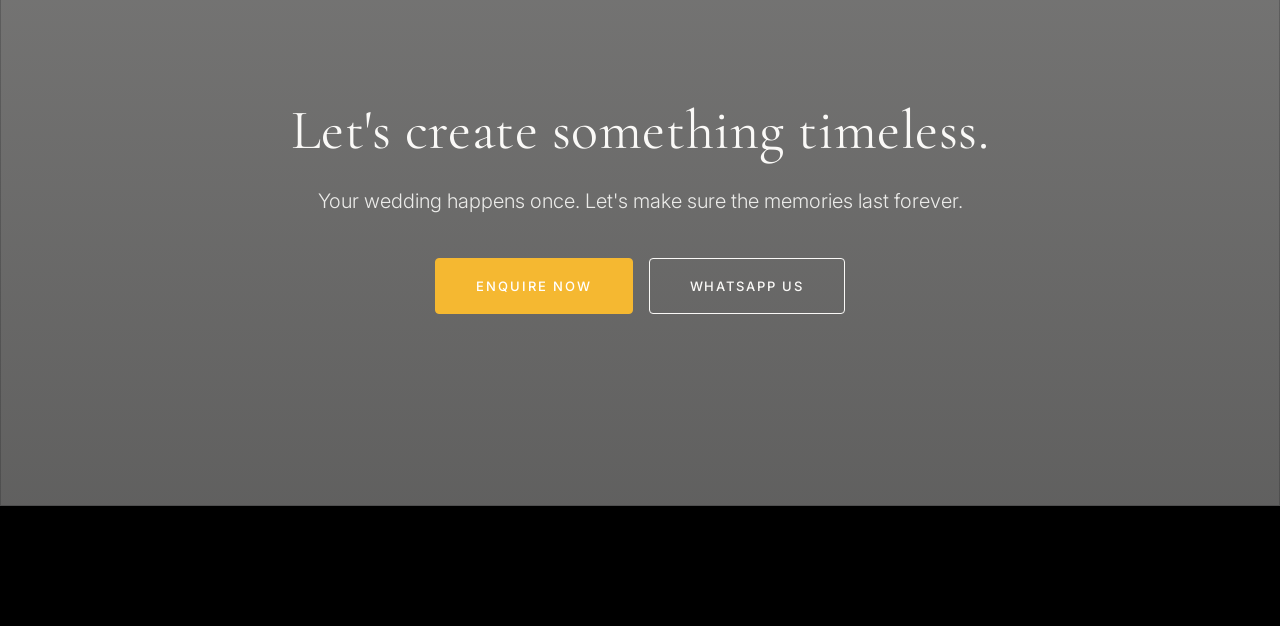
==== commit 5d9d9cde: "Update phone/WhatsApp numbers, anchor portfolio crop to top WhatsApp 919047211002, Call 8124066104 —" ====
--- a/index.html
+++ b/index.html
@@ -22,6 +22,25 @@
     <link rel="stylesheet" href="styles.css">
 </head>
 <body>
+<div id="otp-loader" aria-hidden="true">
+    <img src="images/logo.png" alt="" class="otp-loader-logo">
+    <div class="otp-loader-spinner"></div>
+</div>
+<script>
+(function(){
+    var el = document.getElementById('otp-loader');
+    var shown = false;
+    var t = setTimeout(function(){ shown = true; el.classList.add('otp-loader-visible'); }, 100);
+    window.__hideOTPLoader = function(){
+        clearTimeout(t);
+        if (!el || !el.parentNode) return;
+        if (!shown) { el.parentNode.removeChild(el); return; }
+        el.classList.add('otp-loader-hidden');
+        setTimeout(function(){ if (el.parentNode) el.parentNode.removeChild(el); }, 320);
+    };
+})();
+</script>
+
     <!-- Header -->
     <header class="header" id="header">
         <div class="header-container">
@@ -282,7 +301,7 @@
                 <p class="cta-subtitle">Your wedding happens once. Let's make sure the memories last forever.</p>
                 <div class="cta-buttons">
                     <a href="contact.html" class="btn btn-primary">Enquire Now</a>
-                    <a href="https://wa.me/919876543210" class="btn btn-secondary" target="_blank" rel="noopener">WhatsApp Us</a>
+                    <a href="https://wa.me/919047211002" class="btn btn-secondary" target="_blank" rel="noopener">WhatsApp Us</a>
                 </div>
             </div>
         </div>
@@ -292,14 +311,14 @@
     <footer class="footer"></footer>
 
     <!-- Call Floating Button -->
-    <a href="tel:+919876543210" class="call-float" aria-label="Call us">
+    <a href="tel:+918124066104" class="call-float" aria-label="Call us">
         <svg viewBox="0 0 24 24" fill="currentColor">
             <path d="M20.01 15.38c-1.23 0-2.42-.2-3.53-.56a.977.977 0 0 0-1.01.24l-1.57 1.97c-2.83-1.35-5.48-3.9-6.89-6.83l1.95-1.66c.27-.28.35-.67.24-1.02-.37-1.11-.56-2.3-.56-3.53 0-.54-.45-.99-.99-.99H4.19C3.65 3 3 3.24 3 3.99 3 13.28 10.73 21 20.01 21c.71 0 .99-.63.99-1.18v-3.45c0-.54-.45-.99-.99-.99z"/>
         </svg>
     </a>
 
     <!-- WhatsApp Floating Button -->
-    <a href="https://wa.me/919876543210" class="whatsapp-float" target="_blank" rel="noopener" aria-label="Chat on WhatsApp">
+    <a href="https://wa.me/919047211002" class="whatsapp-float" target="_blank" rel="noopener" aria-label="Chat on WhatsApp">
         <svg viewBox="0 0 24 24" fill="currentColor">
             <path d="M17.472 14.382c-.297-.149-1.758-.867-2.03-.967-.273-.099-.471-.148-.67.15-.197.297-.767.966-.94 1.164-.173.199-.347.223-.644.075-.297-.15-1.255-.463-2.39-1.475-.883-.788-1.48-1.761-1.653-2.059-.173-.297-.018-.458.13-.606.134-.133.298-.347.446-.52.149-.174.198-.298.298-.497.099-.198.05-.371-.025-.52-.075-.149-.669-1.612-.916-2.207-.242-.579-.487-.5-.669-.51-.173-.008-.371-.01-.57-.01-.198 0-.52.074-.792.372-.272.297-1.04 1.016-1.04 2.479 0 1.462 1.065 2.875 1.213 3.074.149.198 2.096 3.2 5.077 4.487.709.306 1.262.489 1.694.625.712.227 1.36.195 1.871.118.571-.085 1.758-.719 2.006-1.413.248-.694.248-1.289.173-1.413-.074-.124-.272-.198-.57-.347m-5.421 7.403h-.004a9.87 9.87 0 01-5.031-1.378l-.361-.214-3.741.982.998-3.648-.235-.374a9.86 9.86 0 01-1.51-5.26c.001-5.45 4.436-9.884 9.888-9.884 2.64 0 5.122 1.03 6.988 2.898a9.825 9.825 0 012.893 6.994c-.003 5.45-4.437 9.884-9.885 9.884m8.413-18.297A11.815 11.815 0 0012.05 0C5.495 0 .16 5.335.157 11.892c0 2.096.547 4.142 1.588 5.945L.057 24l6.305-1.654a11.882 11.882 0 005.683 1.448h.005c6.554 0 11.89-5.335 11.893-11.893a11.821 11.821 0 00-3.48-8.413z"/>
         </svg>
--- a/styles.css
+++ b/styles.css
@@ -365,7 +365,7 @@
 }
 
 .story-image {
-    aspect-ratio: 4/5;
+    aspect-ratio: 3/4;
     overflow: hidden;
 }
 
@@ -373,6 +373,7 @@
     width: 100%;
     height: 100%;
     object-fit: cover;
+    object-position: center top;
     transition: transform var(--transition-slow), opacity var(--transition-medium);
 }
 
@@ -1454,6 +1455,7 @@
     width: 100%;
     height: 100%;
     object-fit: cover;
+    object-position: center top;
 }
 
 .featured-story-content {
@@ -2580,3 +2582,38 @@
 .api-content.loaded {
     opacity: 1;
 }
+
+/* ============================================
+   Page Loader Overlay
+   ============================================ */
+#otp-loader {
+    position: fixed;
+    inset: 0;
+    background: #fafaf7;
+    z-index: 9999;
+    display: none;
+    align-items: center;
+    justify-content: center;
+    flex-direction: column;
+    gap: 28px;
+    opacity: 1;
+    transition: opacity 280ms ease;
+}
+#otp-loader.otp-loader-visible { display: flex; }
+#otp-loader.otp-loader-hidden { opacity: 0; pointer-events: none; }
+.otp-loader-logo {
+    width: 84px;
+    height: auto;
+    opacity: 0.9;
+}
+.otp-loader-spinner {
+    width: 32px;
+    height: 32px;
+    border: 2px solid rgba(0,0,0,0.08);
+    border-top-color: #c9a96e;
+    border-radius: 50%;
+    animation: otp-loader-spin 850ms linear infinite;
+}
+@keyframes otp-loader-spin {
+    to { transform: rotate(360deg); }
+}
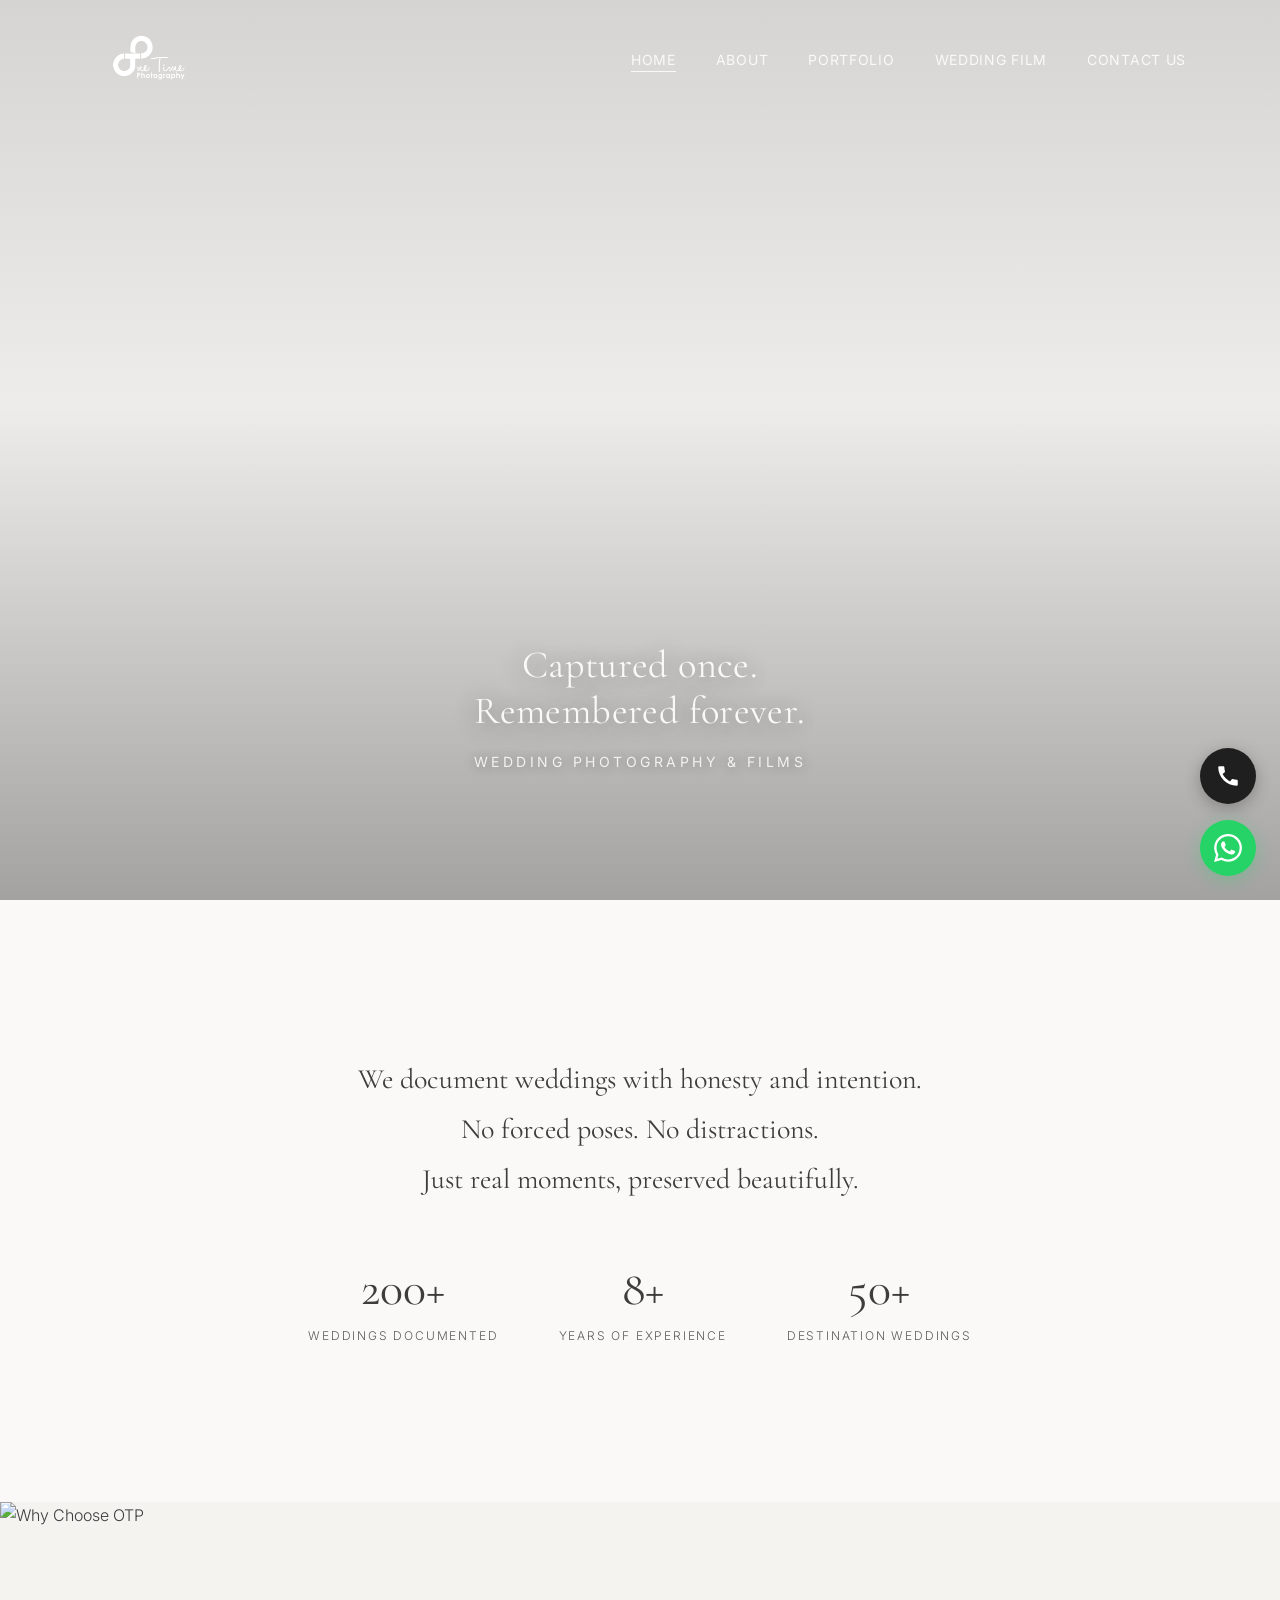
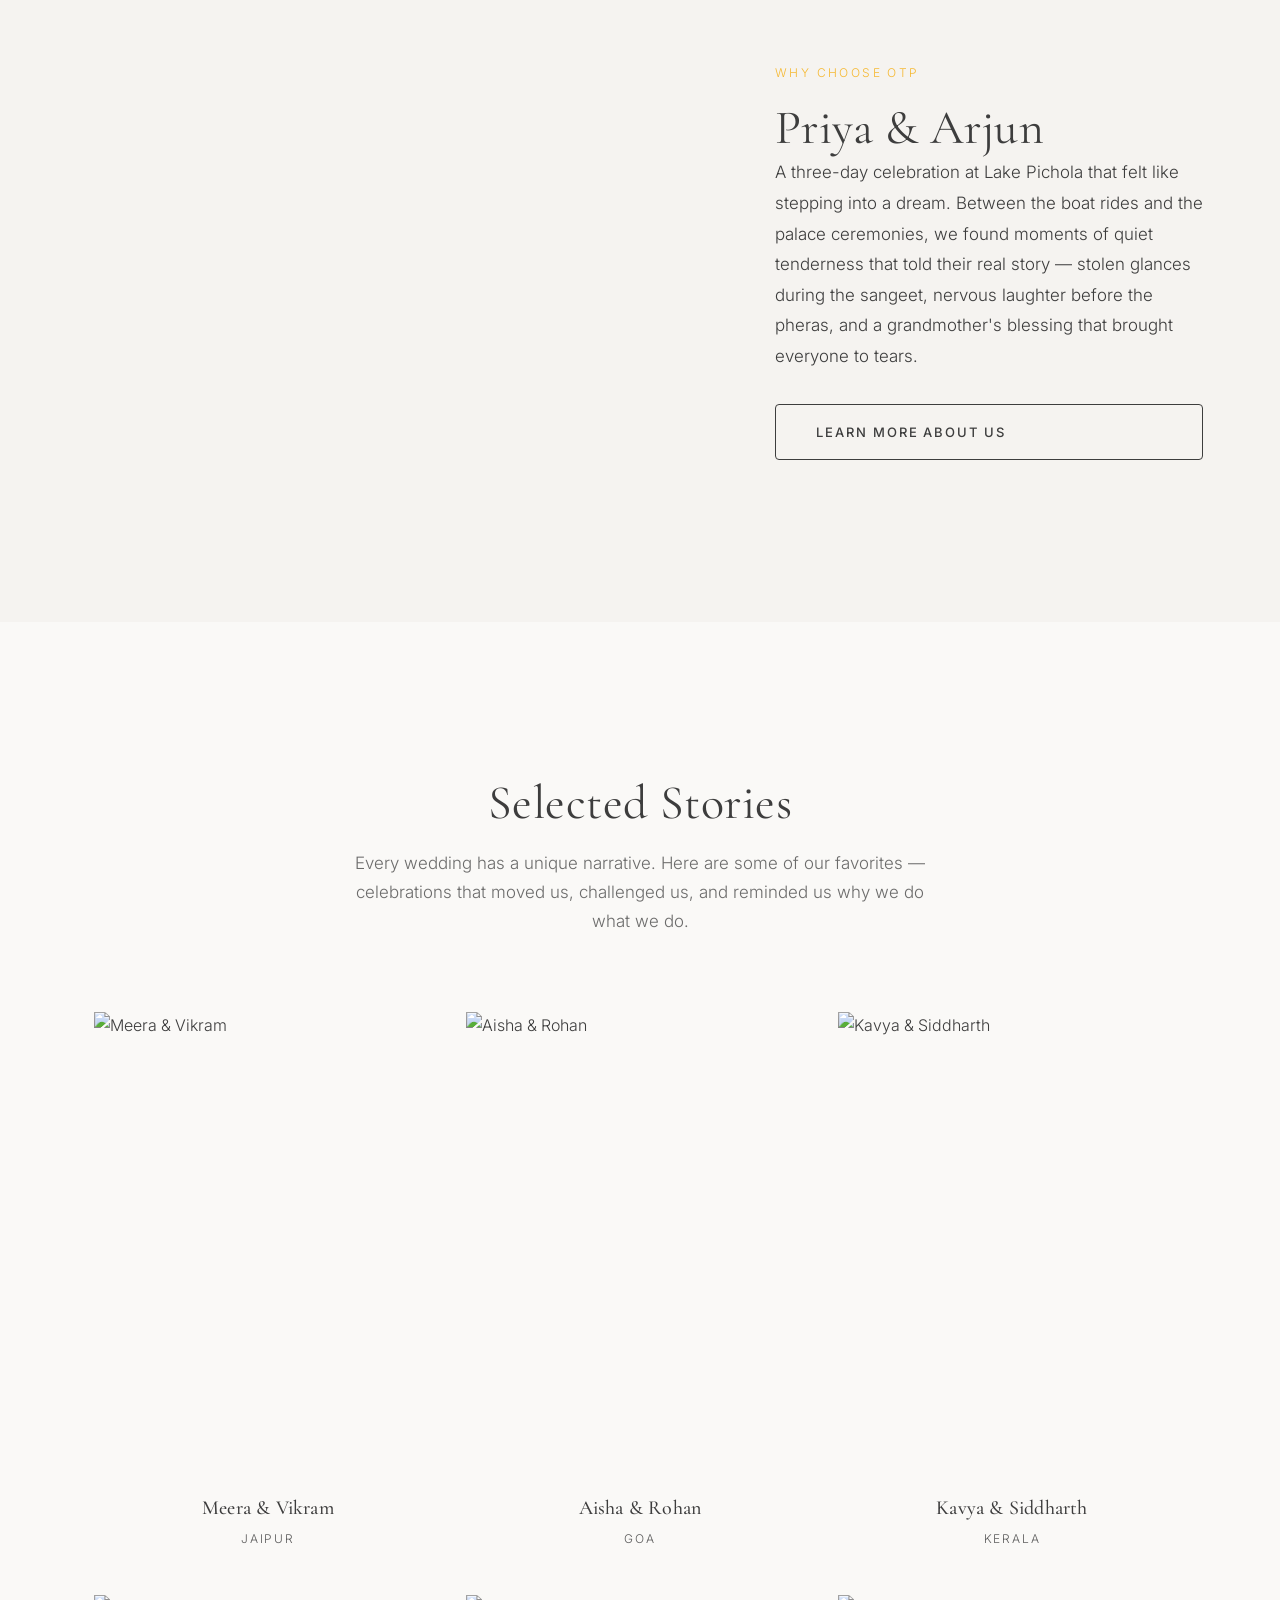
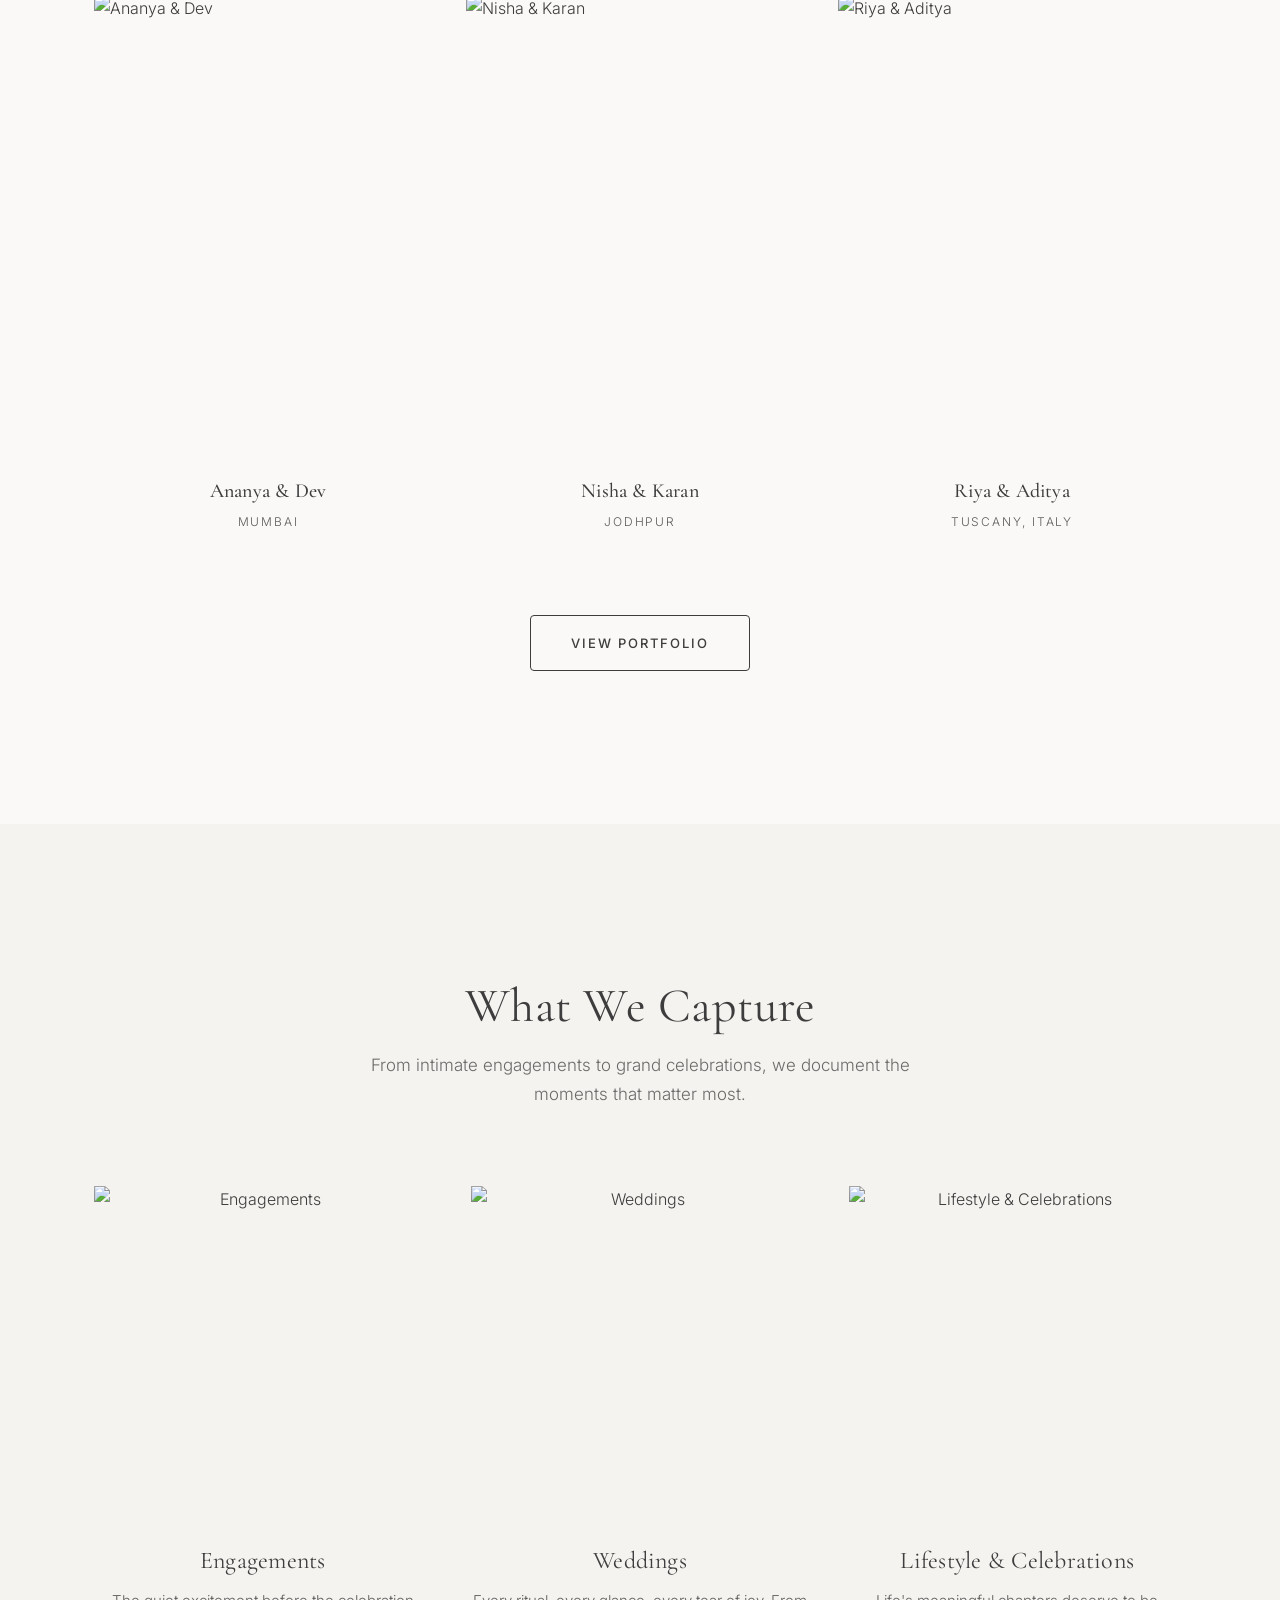
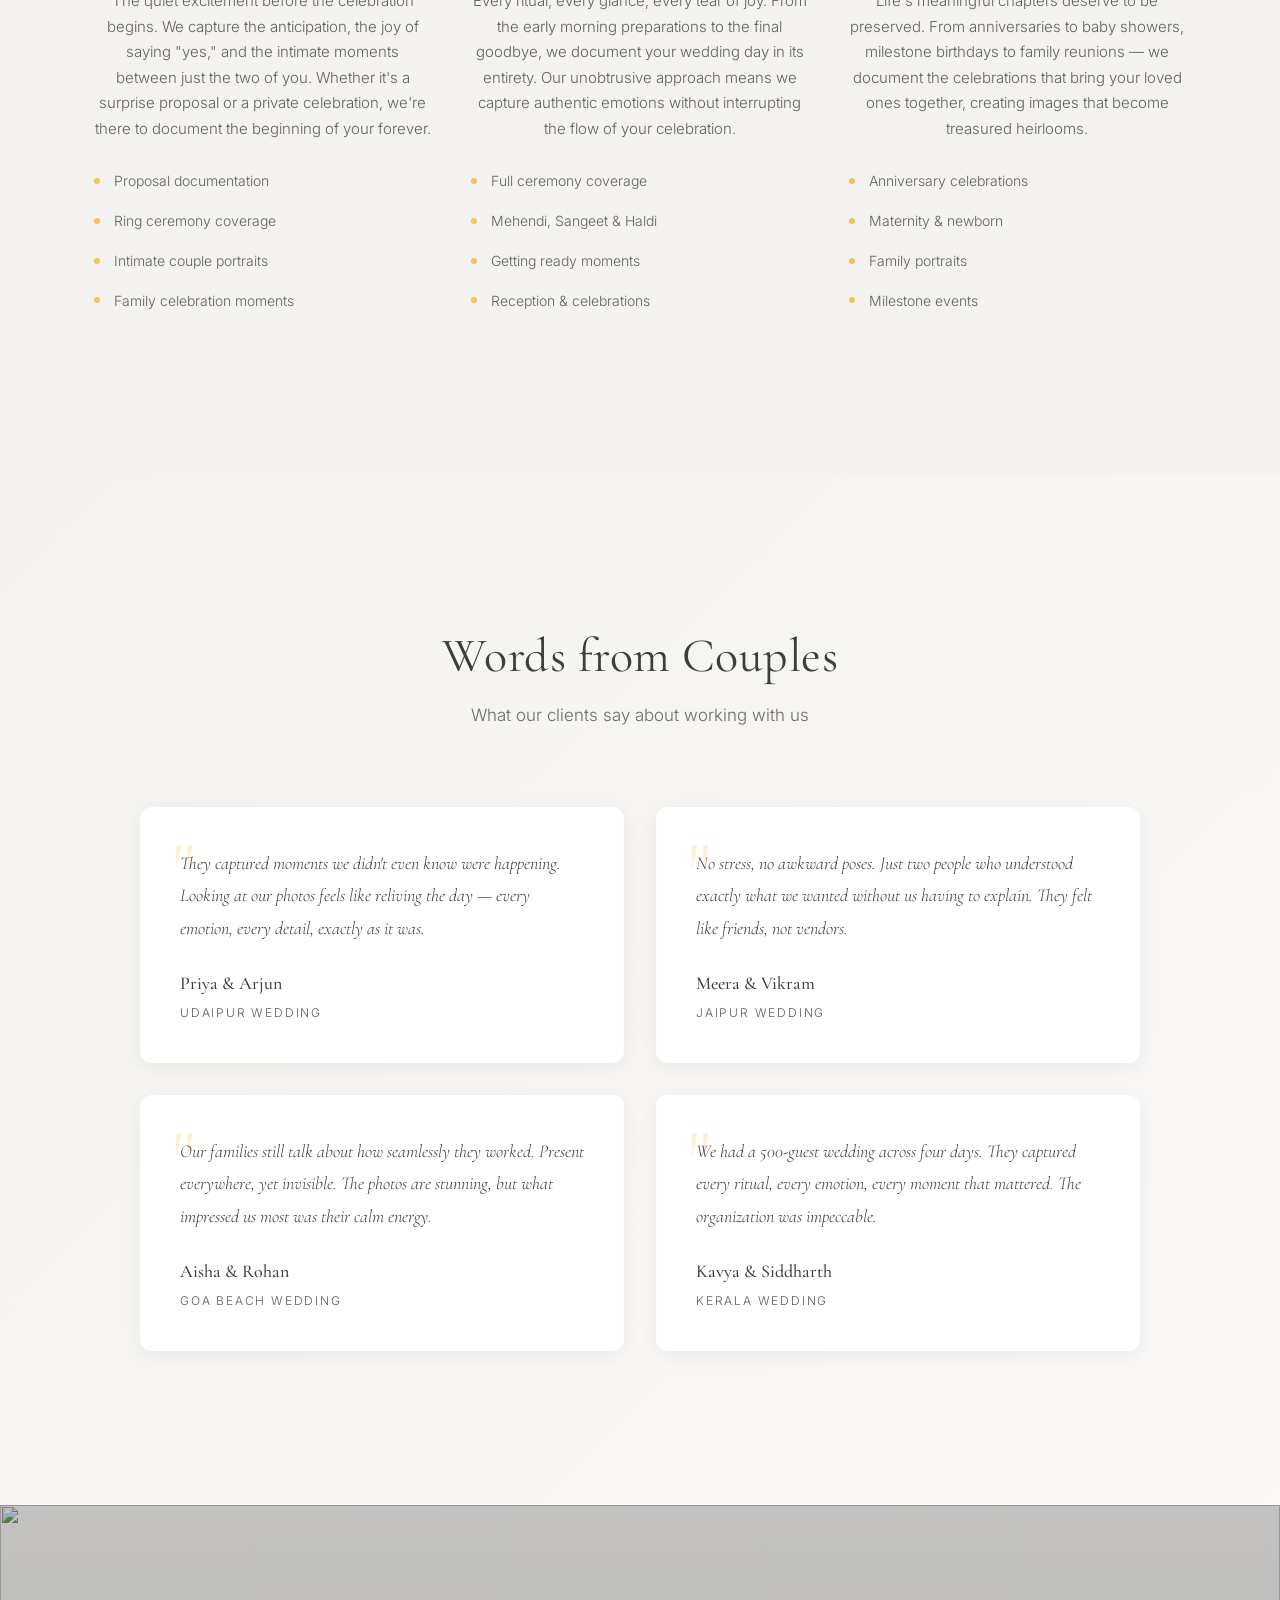
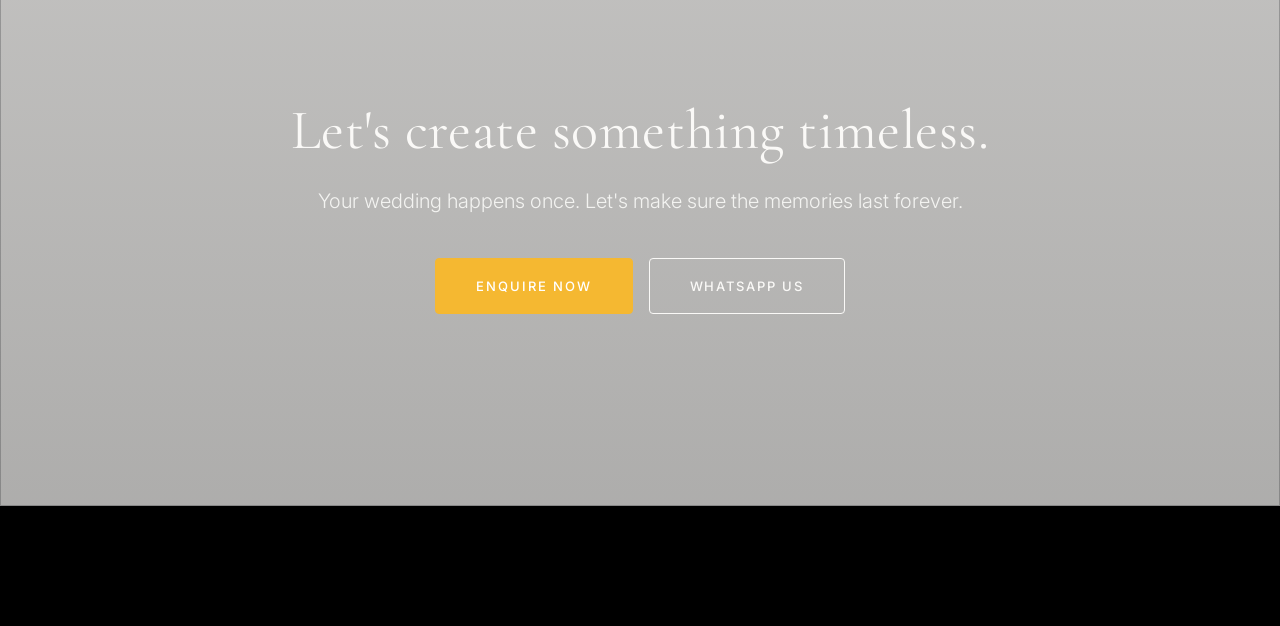
==== commit 039213cc: "Add hidden static form sentinel for Netlify Forms detection Co-Authored-By: Claude Opus 4.7 <noreply" ====
--- a/index.html
+++ b/index.html
@@ -22,6 +22,20 @@
     <link rel="stylesheet" href="styles.css">
 </head>
 <body>
+<form name="wedding-enquiry" netlify netlify-honeypot="bot-field" hidden>
+    <input type="text" name="name" />
+    <input type="text" name="partner" />
+    <input type="email" name="email" />
+    <input type="tel" name="phone" />
+    <input type="text" name="weddingDate" />
+    <input type="text" name="location" />
+    <input type="text" name="guestCount" />
+    <input type="text" name="eventsToCover" />
+    <input type="text" name="servicesInterested" />
+    <textarea name="story"></textarea>
+    <input type="text" name="howFoundUs" />
+    <input name="bot-field" />
+</form>
 <div id="otp-loader" aria-hidden="true">
     <img src="images/logo.png" alt="" class="otp-loader-logo">
     <div class="otp-loader-spinner"></div>
@@ -52,7 +66,7 @@
                 <ul class="nav-list">
                     <li><a href="index.html" class="nav-link active">Home</a></li>
                     <li><a href="about.html" class="nav-link">About</a></li>
-                    <li><a href="portfolio.html" class="nav-link">Portfolio</a></li>
+                    <li><a href="https://onetimephotography.pixieset.com/" class="nav-link" target="_blank" rel="noopener">Portfolio</a></li>
                     <li><a href="wedding-films.html" class="nav-link">Wedding Film</a></li>
                     <li><a href="contact.html" class="nav-link">Contact Us</a></li>
                 </ul>
@@ -185,7 +199,7 @@
                 </a>
             </div>
             <div class="section-cta">
-                <a href="portfolio.html" class="btn btn-secondary">view Portfolio</a>
+                <a href="https://onetimephotography.pixieset.com/" class="btn btn-secondary" target="_blank" rel="noopener">view Portfolio</a>
             </div>
         </div>
     </section>
--- a/styles.css
+++ b/styles.css
@@ -306,7 +306,7 @@
 }
 
 .hero-title {
-    font-size: clamp(1.75rem, 4vw, 3rem);
+    font-size: clamp(1.4rem, 3.2vw, 2.4rem);
     margin-bottom: 16px;
     margin-left: auto;
     margin-right: auto;
@@ -1343,7 +1343,7 @@
     }
 
     .hero-title {
-        font-size: 1.5rem;
+        font-size: 1.2rem;
     }
 
     .page-header {
@@ -1895,8 +1895,8 @@
     inset: 0;
     background: linear-gradient(
         to bottom,
-        rgba(31, 31, 31, 0.6) 0%,
-        rgba(31, 31, 31, 0.7) 100%
+        rgba(31, 31, 31, 0.25) 0%,
+        rgba(31, 31, 31, 0.35) 100%
     );
     z-index: 1;
 }
